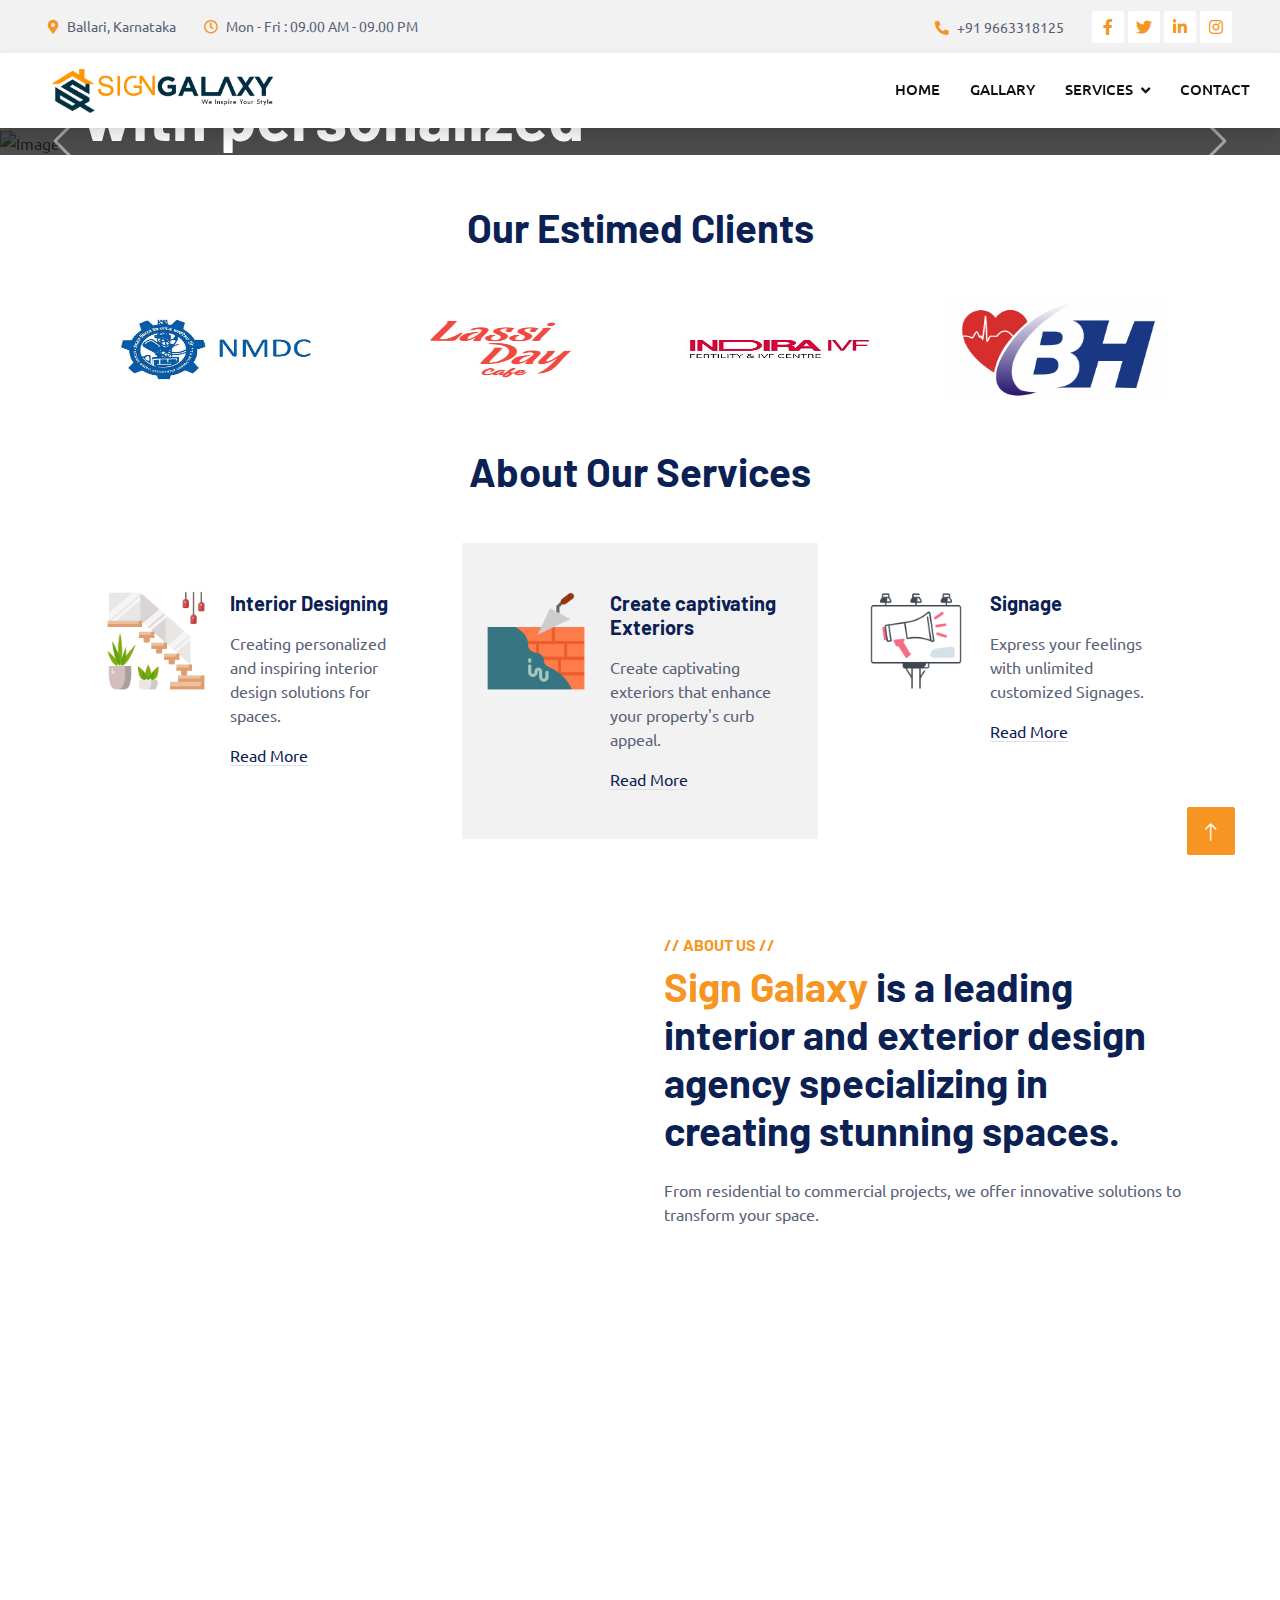
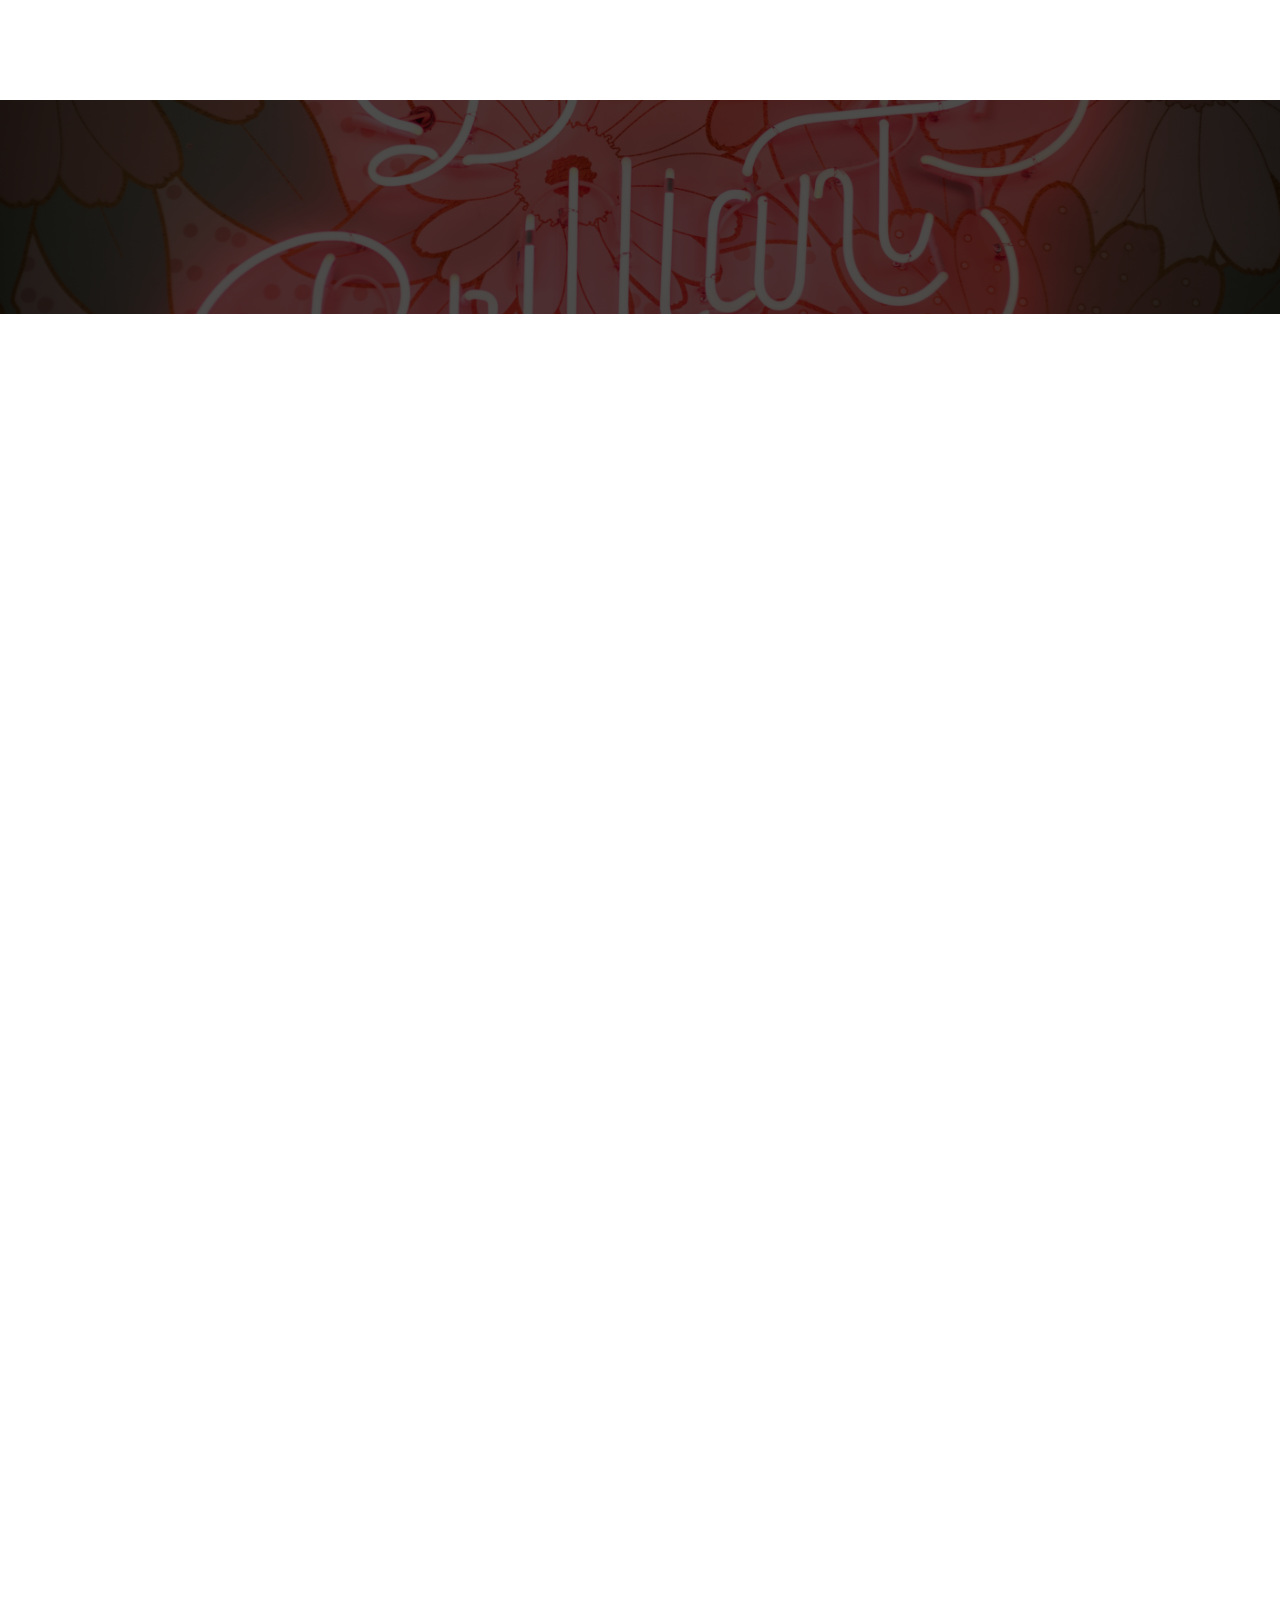
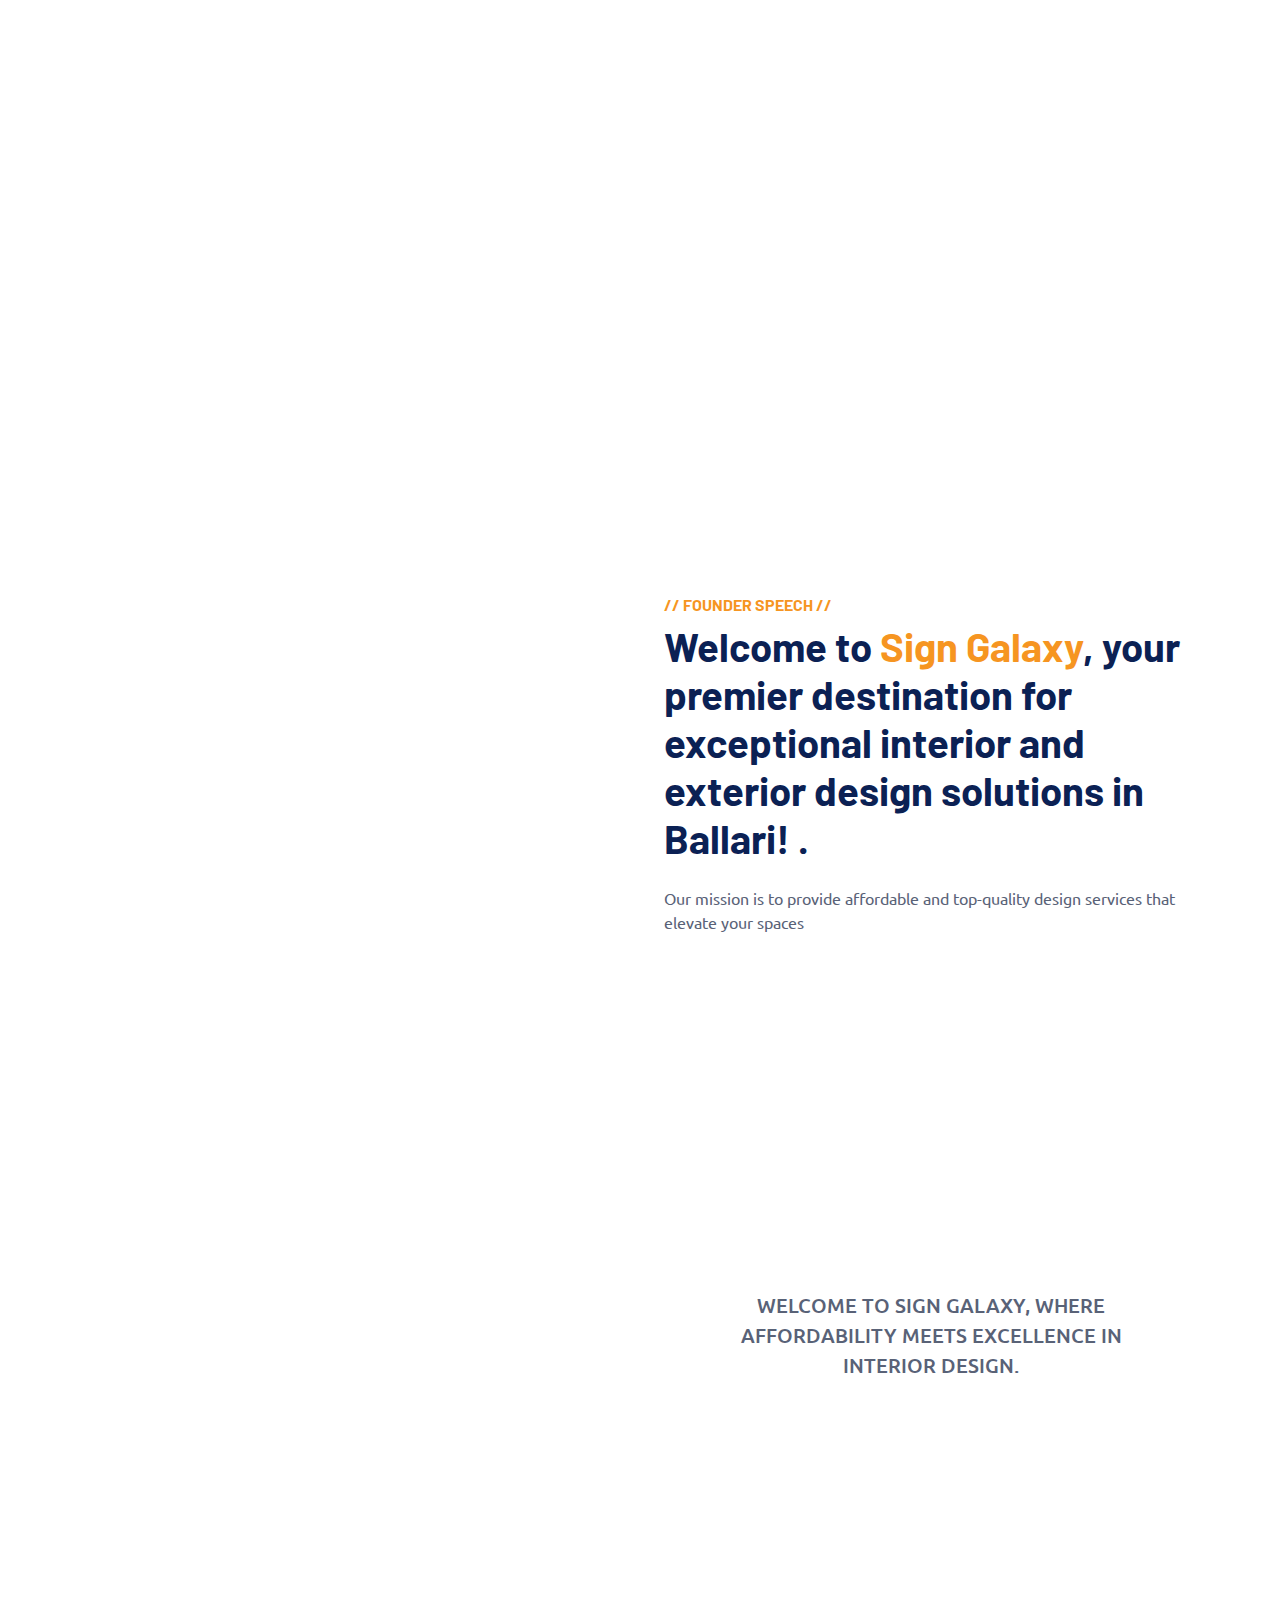
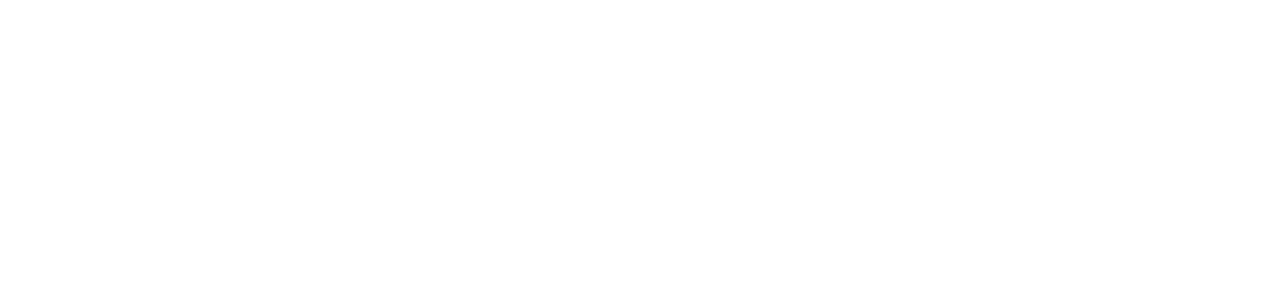
==== index.html @ 2256d930 "gallary" ====
<!DOCTYPE html>
<html lang="en">

<head>
    <meta charset="utf-8">
    <title>Sign Galaxy: Interior and Exterior Designing in Ballari</title>
    <meta content="width=device-width, initial-scale=1.0" name="viewport">
    <meta content="Artwork, rugs, lamps, pillows, baskets, plants,Shingles, metal, tile, slate" name="keywords">
    <meta
        content="Sign Galaxy is the leading interior and exterior designing company in Ballari. We offer a wide range of services, including custom design, installation, and maintenance. Contact us today to get started!"
        name="description">

    <!-- Favicon -->
    <link href="img/logo_favicon.png" rel="icon">

    <!-- Google Web Fonts -->
    <link rel="preconnect" href="https://fonts.googleapis.com">
    <link rel="preconnect" href="https://fonts.gstatic.com" crossorigin>
    <link href="https://fonts.googleapis.com/css2?family=Barlow:wght@600;700&family=Ubuntu:wght@400;500&display=swap"
        rel="stylesheet">

    <!-- Icon Font Stylesheet -->
    <link href="https://cdnjs.cloudflare.com/ajax/libs/font-awesome/5.10.0/css/all.min.css" rel="stylesheet">
    <link href="https://cdn.jsdelivr.net/npm/bootstrap-icons@1.4.1/font/bootstrap-icons.css" rel="stylesheet">

    <!-- Libraries Stylesheet -->
    <link href="lib/animate/animate.min.css" rel="stylesheet">
    <link href="lib/owlcarousel/assets/owl.carousel.min.css" rel="stylesheet">
    <link href="lib/tempusdominus/css/tempusdominus-bootstrap-4.min.css" rel="stylesheet" />
    <link href="lib/swiper/swiper-bundle.min.css" rel="stylesheet" />
    <link rel="stylesheet" href="lib/aos/aos.css">

    <!-- Customized Bootstrap Stylesheet -->
    <link href="css/bootstrap.min.css" rel="stylesheet">
    <script src="https://code.jquery.com/jquery-3.6.0.min.js"></script>
    <script src="https://maxcdn.bootstrapcdn.com/bootstrap/4.0.0/js/bootstrap.min.js"></script>
    <link rel="stylesheet" type="text/css" href="https://cdn.jsdelivr.net/jquery.slick/1.6.0/slick.css" />
    <script src="https://code.jquery.com/jquery-3.6.0.min.js"></script>
    <script src="https://cdn.jsdelivr.net/jquery.slick/1.6.0/slick.min.js"></script>

    <!-- Template Stylesheet -->
    <link href="css/style.css" rel="stylesheet">
</head>

<body>
    <!-- Spinner Start -->
    <div id="spinner"
        class="show bg-white position-fixed translate-middle w-100 vh-100 top-50 start-50 d-flex align-items-center justify-content-center">
        <div class="spinner-border text-primary" style="width: 3rem; height: 3rem;" role="status">
            <span class="sr-only">Loading...</span>
        </div>
    </div>
    <!-- Spinner End -->


    <!-- Topbar Start -->
    <div class="container-fluid bg-light p-0">
        <div class="row gx-0 d-none d-lg-flex">
            <div class="col-lg-7 px-5 text-start">
                <div class="h-100 d-inline-flex align-items-center py-3 me-4">
                    <small class="fa fa-map-marker-alt text-primary me-2"></small>
                    <small>Ballari, Karnataka</small>
                </div>
                <div class="h-100 d-inline-flex align-items-center py-3">
                    <small class="far fa-clock text-primary me-2"></small>
                    <small>Mon - Fri : 09.00 AM - 09.00 PM</small>
                </div>
            </div>
            <div class="col-lg-5 px-5 text-end">
                <div class="h-100 d-inline-flex align-items-center py-3 me-4">
                    <small class="fa fa-phone-alt text-primary me-2"></small>
                    <small>+91 9663318125</small>
                </div>
                <div class="h-100 d-inline-flex align-items-center">
                    <a class="btn btn-sm-square bg-white text-primary me-1" href=""><i
                            class="fab fa-facebook-f"></i></a>
                    <a class="btn btn-sm-square bg-white text-primary me-1" href=""><i class="fab fa-twitter"></i></a>
                    <a class="btn btn-sm-square bg-white text-primary me-1" href=""><i
                            class="fab fa-linkedin-in"></i></a>
                    <a class="btn btn-sm-square bg-white text-primary me-0" href=""><i class="fab fa-instagram"></i></a>
                </div>
            </div>
        </div>
    </div>
    <!-- Topbar End -->


    <!-- Navbar Start -->
    <nav class="navbar navbar-expand-lg bg-white navbar-light shadow sticky-top p-0">
        <a href="index.html" class="navbar-brand d-flex align-items-center px-4 px-lg-5">
            <img src="img/logo_transparent.png" alt="" style="max-width: 50px; max-height: 50px;">
            <img src="img/name.png" alt="" style="max-width: 175px; max-height: 175px;">
        </a>
        <button type="button" class="navbar-toggler me-4" data-bs-toggle="collapse" data-bs-target="#navbarCollapse">
            <span class="navbar-toggler-icon"></span>
        </button>
        <div class="collapse navbar-collapse" id="navbarCollapse">
            <ul class="navbar-nav ms-auto p-4 p-lg-0">
                <li class="nav-item active">
                    <a class="nav-link" href="index.html">Home</a>
                </li>
                <li class="nav-item">
                    <a class="nav-link" href="#">Gallary</a>
                </li>
                <li class="nav-item dropdown">
                    <a class="nav-link dropdown-toggle" href="#" data-bs-toggle="dropdown">Services</a>
                    <ul class="dropdown-menu">
                        <li><a class="dropdown-item" href="Interior-Service.html">Interior</a></li>
                        <li><a class="dropdown-item" href="Exterior-Service.html">Exterior</a></li>
                        <li><a class="dropdown-item" href="Signage-Service.html">Signage</a></li>
                    </ul>
                </li>
                <li class="nav-item">
                    <a class="nav-link" href="contact.html">Contact</a>
                </li>
            </ul>
        </div>
    </nav>

    <!-- Navbar End -->


    <!-- Carousel Start -->
    <div class="container-fluid p-0 mb-5">
        <div id="header-carousel" class="carousel slide" data-bs-ride="carousel">
            <div class="carousel-inner">
                <div class="carousel-item active">
                    <img class="w-100" src="img/bg.jpg" alt="Image">
                    <div class="carousel-caption d-flex align-items-center">
                        <div class="container">
                            <div class="row align-items-center justify-content-center justify-content-lg-start">
                                <div class="col-10 col-lg-7 text-center text-lg-start">
                                    <h6 class="text-white text-uppercase mb-3 animated slideInDown">// Interior
                                        Designing //</h6>
                                    <h1 class="display-3 text-white mb-4 pb-3 animated slideInDown">Transform your space
                                        with personalized designs.</h1>
                                    <a href="Interior-Service.html"
                                        class="btn btn-primary py-3 px-5 animated slideInDown"
                                        style="border-radius: 15px;">Check our Designs<i
                                            class="fa fa-arrow-right ms-3"></i></a>
                                </div>
                            </div>
                        </div>
                    </div>
                </div>
                <div class="carousel-item">
                    <img class="w-100" src="img/Exterior.jpg" alt="Image">
                    <div class="carousel-caption d-flex align-items-center">
                        <div class="container">
                            <div class="row align-items-center justify-content-center justify-content-lg-start">
                                <div class="col-10 col-lg-7 text-center text-lg-start">
                                    <h6 class="text-white text-uppercase mb-3 animated slideInDown">// Exteriors
                                        Designing//</h6>
                                    <h1 class="display-3 text-white mb-4 pb-3 animated slideInDown">Create captivating
                                        exteriors.</h1>
                                    <a href="Exterior-Service.html"
                                        class="btn btn-primary py-3 px-5 animated slideInDown"
                                        style="border-radius: 15px;">Check our Designs<i
                                            class="fa fa-arrow-right ms-3"></i></a>
                                </div>
                                <!-- <div class="col-lg-5 d-none d-lg-flex animated zoomIn">
                                    <img class="img-fluid" src="img/slider-img.png" alt="">
                                </div> -->
                            </div>
                        </div>
                    </div>
                </div>
                <div class="carousel-item">
                    <img class="w-100" src="img/signage.jpg" alt="Image">
                    <div class="carousel-caption d-flex align-items-center">
                        <div class="container">
                            <div class="row align-items-center justify-content-center justify-content-lg-start">
                                <div class="col-10 col-lg-7 text-center text-lg-start">
                                    <h6 class="text-white text-uppercase mb-3 animated slideInDown">// Signage Service//
                                    </h6>
                                    <h1 class="display-3 text-white mb-4 pb-3 animated slideInDown">Creative
                                        Signage.</h1>
                                    <a href="Signage-Service.html"
                                        class="btn btn-primary py-3 px-5 animated slideInDown"
                                        style="border-radius: 15px;">Check our Designs<i
                                            class="fa fa-arrow-right ms-3"></i></a>
                                </div>
                                <!-- <div class="col-lg-5 d-none d-lg-flex animated zoomIn">
                                    <img class="img-fluid" src="img/slider-img.png" alt="">
                                </div> -->
                            </div>
                        </div>
                    </div>
                </div>
                <div class="carousel-item">
                    <img class="w-100" src="img/wallpaper/wallpaper 5.jpg" alt="Image">
                    <div class="carousel-caption d-flex align-items-center">
                        <div class="container">
                            <div class="row align-items-center justify-content-center justify-content-lg-start">
                                <div class="col-10 col-lg-7 text-center text-lg-start">
                                    <h6 class="text-white text-uppercase mb-3 animated slideInDown">// Wallpapers
                                        Service//</h6>
                                    <h1 class="display-3 text-white mb-4 pb-3 animated slideInDown">Imersive
                                        Wallpapers.</h1>
                                    <a href="Interior-Service.html"
                                        class="btn btn-primary py-3 px-5 animated slideInDown"
                                        style="border-radius: 15px;">Check our Designs<i
                                            class="fa fa-arrow-right ms-3"></i></a>
                                </div>
                                <!-- <div class="col-lg-5 d-none d-lg-flex animated zoomIn">
                                    <img class="img-fluid" src="img/slider-img.png" alt="">
                                </div> -->
                            </div>
                        </div>
                    </div>
                </div>
            </div>
            <button class="carousel-control-prev" type="button" data-bs-target="#header-carousel" data-bs-slide="prev">
                <span class="carousel-control-prev-icon" aria-hidden="true"></span>
                <span class="visually-hidden">Previous</span>
            </button>
            <button class="carousel-control-next" type="button" data-bs-target="#header-carousel" data-bs-slide="next">
                <span class="carousel-control-next-icon" aria-hidden="true"></span>
                <span class="visually-hidden">Next</span>
            </button>
        </div>
    </div>
    <!-- Carousel End -->

    <!-- ======= Clients Section ======= -->
    <div class="container">
        <div class="text-center wow fadeInUp" data-wow-delay="0.1s">
            <!-- <h6 class="text-primary text-uppercase">// Our Services //</h6> -->
            <h1 class="mb-5">Our Estimed Clients</h1>
        </div>
        <section class="customer-logos slide wow fadeInUp">

            <!-- Replace the images with the logos of your clients. -->
            <div class="Clients-slide"><img src="img/Logos/logo 2.jpg"></div>
            <div class="Clients-slide"><img src="img/Logos/logo 8.jpg"></div>
            <div class="Clients-slide"><img src="img/Logos/logo 1.jpg"></div>
            <div class="Clients-slide"><img src="img/Logos/logo 4.jpg"></div>
            <div class="Clients-slide"><img src="img/Logos/logo 5.jpg"></div>
        </section>
    </div>
    <!-- End Clients Section -->

    <!-- Service Start -->
    <div class="container-xxl py-5">
        <div class="text-center wow fadeInUp" data-wow-delay="0.1s">
            <!-- <h6 class="text-primary text-uppercase">// Our Services //</h6> -->
            <h1 class="mb-5">About Our Services</h1>
        </div>
        <div class="container">
            <div class="row g-4">
                <div class="col-lg-4 col-md-6 wow fadeInUp" data-wow-delay="0.1s">
                    <div class="d-flex py-5 px-4">
                        <i class=" text-primary flex-shrink-0"> <img src="img/services/staircase.png"
                                style="max-width:100px;max-height: 250px;"></i>
                        <div class="ps-4">
                            <h5 class="mb-3">Interior Designing</h5>
                            <p>Creating personalized and inspiring interior design solutions for spaces.</p>
                            <a class="text-secondary border-bottom" href="Interior-Service.html">Read More</a>
                        </div>
                    </div>
                </div>
                <div class="col-lg-4 col-md-6 wow fadeInUp" data-wow-delay="0.3s">
                    <div class="d-flex bg-light py-5 px-4">
                        <!-- <i class="fa fa-users-cog fa-3x text-primary flex-shrink-0"></i> -->
                        <i class=" text-primary flex-shrink-0"> <img src="img/services/brick-wall.png"
                                style="max-width:100px;max-height: 250px;"></i>
                        <div class="ps-4">
                            <h5 class="mb-3">Create captivating Exteriors </h5>
                            <p>Create captivating exteriors that enhance your property's curb appeal.</p>
                            <a class="text-secondary border-bottom" href="Exterior-Service.html">Read More</a>
                        </div>
                    </div>
                </div>
                <div class="col-lg-4 col-md-6 wow fadeInUp" data-wow-delay="0.5s">
                    <div class="d-flex py-5 px-4">
                        <!-- <i class="fa fa-tools fa-3x text-primary flex-shrink-0"></i> -->
                        <i class=" text-primary flex-shrink-0"> <img src="img/services/billboard.png"
                                style="max-width:100px;max-height: 250px;"></i>
                        <div class="ps-4">
                            <h5 class="mb-3">Signage</h5>
                            <p>Express your feelings with unlimited customized Signages.</p>
                            <a class="text-secondary border-bottom" href="Signage-Service.html">Read More</a>
                        </div>
                    </div>
                </div>
            </div>
        </div>
    </div>


    <!-- Service End -->


    <!-- About Start -->
    <div class="container-xxl py-5">
        <div class="container">
            <div class="row g-5">
                <div class="col-lg-6 pt-4" style="min-height: 400px;">
                    <div class="position-relative h-100 wow fadeIn" data-wow-delay="0.1s">
                        <img class="position-absolute img-fluid w-100 h-100" src="img/interior/interior (11).jpg"
                            style="object-fit: cover;" alt="">
                        <div class="position-absolute top-0 end-0 mt-n4 me-n4 py-4 px-5"
                            style="background: rgba(0, 0, 0, .08);">
                            <h1 class="display-4 text-white mb-0">4 <span class="fs-4">Years</span></h1>
                            <h4 class="text-white">Experience</h4>
                        </div>
                    </div>
                </div>
                <div class="col-lg-6">
                    <h6 class="text-primary text-uppercase">// About Us //</h6>
                    <h1 class="mb-4"><span class="text-primary">Sign Galaxy</span> is a leading interior and exterior
                        design agency specializing in creating stunning spaces.</h1>
                    <p class="mb-4">From residential to commercial projects, we offer innovative solutions to transform
                        your space.</p>
                    <div class="row g-4 mb-3 pb-3">
                        <div class="col-12 wow fadeIn" data-wow-delay="0.1s">
                            <div class="d-flex">
                                <div class="bg-light d-flex flex-shrink-0 align-items-center justify-content-center mt-1"
                                    style="width: 45px; height: 45px;">
                                    <span class="fw-bold text-secondary">01</span>
                                </div>
                                <div class="ps-3">
                                    <h6>Professional & Expert</h6>
                                    <span>With our team of skilled professionals, we offer comprehensive solutions that
                                        breathe new life into your space.</span>
                                </div>
                            </div>
                        </div>
                        <div class="col-12 wow fadeIn" data-wow-delay="0.3s">
                            <div class="d-flex">
                                <div class="bg-light d-flex flex-shrink-0 align-items-center justify-content-center mt-1"
                                    style="width: 45px; height: 45px;">
                                    <span class="fw-bold text-secondary">02</span>
                                </div>
                                <div class="ps-3">
                                    <h6>Interior Design Experts</h6>
                                    <span>Whether you're looking for a modern, contemporary, or traditional aesthetic,
                                        Sign Galaxy has the expertise to bring your vision to life.</span>
                                </div>
                            </div>
                        </div>
                        <div class="col-12 wow fadeIn" data-wow-delay="0.5s">
                            <div class="d-flex">
                                <div class="bg-light d-flex flex-shrink-0 align-items-center justify-content-center mt-1"
                                    style="width: 45px; height: 45px;">
                                    <span class="fw-bold text-secondary">03</span>
                                </div>
                                <div class="ps-3">
                                    <h6>Customer Satisfaction</h6>
                                    <span>Our professionals stay up to date with the latest design trends and techniques
                                        to deliver exceptional results. We prioritize open communication, ensuring that
                                        you are involved in every step of the design process.</span>
                                </div>
                            </div>
                        </div>
                    </div>

                </div>
            </div>
        </div>
    </div>
    <!-- About End -->


    <!-- Fact Start -->
    <div class="container-fluid fact bg-dark my-5 py-5">
        <div class="container">
            <div class="row g-4">
                <div class="col-md-6 col-lg-3 text-center wow fadeIn" data-wow-delay="0.1s">
                    <i class="fa fa-users fa-2x text-white mb-3"></i>
                    <h2 class="text-white mb-2" data-toggle="counter-up">4</h2>
                    <p class="text-white mb-0">Years Experience</p>
                </div>
                <div class="col-md-6 col-lg-3 text-center wow fadeIn" data-wow-delay="0.3s">
                    <i class="fa fa-users-cog fa-2x text-white mb-3"></i>
                    <h2 class="text-white mb-2" data-toggle="counter-up">15</h2>
                    <p class="text-white mb-0">Expert Technicians</p>
                </div>
                <div class="col-md-6 col-lg-3 text-center wow fadeIn" data-wow-delay="0.5s">
                    <i class="fa fa-users fa-2x text-white mb-3"></i>
                    <h2 class="text-white mb-2" data-toggle="counter-up">350</h2>
                    <p class="text-white mb-0">Satisfied Clients</p>
                </div>
                <div class="col-md-6 col-lg-3 text-center wow fadeIn" data-wow-delay="0.7s">
                    <i class="fa fa-check fa-2x text-white mb-3"></i>
                    <h2 class="text-white mb-2" data-toggle="counter-up">279</h2>
                    <p class="text-white mb-0">Compleate Projects</p>
                </div>
            </div>
        </div>
    </div>
    <!-- Fact End -->


    <!-- Service Start -->
    <div class="container-xxl py-5">
        <div class="container">
          <div class="text-center wow fadeInUp" data-wow-delay="0.1s">
            <h6 class="text-primary text-uppercase">// Our Designs //</h6>
            <h1 class="mb-5">Neon Signage</h1>
          </div>
          <div class="row g-4">
            <div class="col-lg-3 col-md-6 wow fadeInUp" data-wow-delay="0.1s">
              <div class="team-item">
                <div class="position-relative overflow-hidden">
                  <div class="aspect-ratio-container">
                    <img class="img-fluid rounded-20" src="img/Signage/neon2.jpg" alt="">
                  </div>
                </div>
              </div>
            </div>
            <div class="col-lg-3 col-md-6 wow fadeInUp" data-wow-delay="0.3s">
              <div class="team-item">
                <div class="position-relative overflow-hidden">
                  <div class="aspect-ratio-container">
                    <img class="img-fluid rounded-20" src="img/Signage/neon3.jpg" alt="">
                  </div>
                </div>
              </div>
            </div>
            <div class="col-lg-3 col-md-6 wow fadeInUp" data-wow-delay="0.5s">
              <div class="team-item">
                <div class="position-relative overflow-hidden">
                  <div class="aspect-ratio-container">
                    <img class="img-fluid rounded-20" src="img/Signage/neon4.jpg" alt="">
                  </div>
                </div>
              </div>
            </div>
            <div class="col-lg-3 col-md-6 wow fadeInUp" data-wow-delay="0.7s">
              <div class="team-item">
                <div class="position-relative overflow-hidden">
                  <div class="aspect-ratio-container">
                    <img class="img-fluid rounded-20" src="img/Signage/neon5.webp" alt="">
                  </div>
                </div>
              </div>
            </div>
          </div>
        </div>
      </div>
    <div class="container-xxl py-5">
        <div class="container">
          <div class="text-center wow fadeInUp" data-wow-delay="0.1s">
            <h6 class="text-primary text-uppercase">// Our Designs //</h6>
            <h1 class="mb-5">Modular Kitchen</h1>
          </div>
          <div class="row g-4">
            <div class="col-lg-3 col-md-6 wow fadeInUp" data-wow-delay="0.1s">
              <div class="team-item">
                <div class="position-relative overflow-hidden">
                  <div class="aspect-ratio-container">
                    <img class="img-fluid rounded-20" src="img/interior/interior (20).jpg" alt="">
                  </div>
                </div>
              </div>
            </div>
            <div class="col-lg-3 col-md-6 wow fadeInUp" data-wow-delay="0.3s">
              <div class="team-item">
                <div class="position-relative overflow-hidden">
                  <div class="aspect-ratio-container">
                    <img class="img-fluid rounded-20" src="img/interior/interior (14).jpg" alt="">
                  </div>
                </div>
              </div>
            </div>
            <div class="col-lg-3 col-md-6 wow fadeInUp" data-wow-delay="0.5s">
              <div class="team-item">
                <div class="position-relative overflow-hidden">
                  <div class="aspect-ratio-container">
                    <img class="img-fluid rounded-20" src="img/interior/interior (15).jpg" alt="">
                  </div>
                </div>
              </div>
            </div>
            <div class="col-lg-3 col-md-6 wow fadeInUp" data-wow-delay="0.7s">
              <div class="team-item">
                <div class="position-relative overflow-hidden">
                  <div class="aspect-ratio-container">
                    <img class="img-fluid rounded-20" src="img/interior/interior (17).jpg" alt="">
                  </div>
                </div>
              </div>
            </div>
          </div>
        </div>
      </div>
    <div class="container-xxl py-5">
        <div class="container">
          <div class="text-center wow fadeInUp" data-wow-delay="0.1s">
            <h6 class="text-primary text-uppercase">// Our Designs //</h6>
            <h1 class="mb-5">wallpaper</h1>
          </div>
          <div class="row g-4">
            <div class="col-lg-3 col-md-6 wow fadeInUp" data-wow-delay="0.1s">
              <div class="team-item">
                <div class="position-relative overflow-hidden">
                  <div class="aspect-ratio-container">
                    <img class="img-fluid rounded-20" src="img/wallpaper/wallpaper (1).jpg" alt="">
                  </div>
                </div>
              </div>
            </div>
            <div class="col-lg-3 col-md-6 wow fadeInUp" data-wow-delay="0.3s">
              <div class="team-item">
                <div class="position-relative overflow-hidden">
                  <div class="aspect-ratio-container">
                    <img class="img-fluid rounded-20" src="img/wallpaper/wallpaper (2).jpg" alt="">
                  </div>
                </div>
              </div>
            </div>
            <div class="col-lg-3 col-md-6 wow fadeInUp" data-wow-delay="0.5s">
              <div class="team-item">
                <div class="position-relative overflow-hidden">
                  <div class="aspect-ratio-container">
                    <img class="img-fluid rounded-20" src="img/wallpaper/wallpaper (3).jpg" alt="">
                  </div>
                </div>
              </div>
            </div>
            <div class="col-lg-3 col-md-6 wow fadeInUp" data-wow-delay="0.7s">
              <div class="team-item">
                <div class="position-relative overflow-hidden">
                  <div class="aspect-ratio-container">
                    <img class="img-fluid rounded-20" src="img/wallpaper/wallpaper (4).jpg" alt="">
                  </div>
                </div>
              </div>
            </div>
          </div>
        </div>
      </div>
    <!-- Service End -->

      

    <!-- Booking Start -->
    <div class="container-fluid bg-secondary booking my-5 wow fadeInUp" data-wow-delay="0.1s">
        <div class="container">
            <div class="row gx-5">
                <div class="col-lg-6 py-5">
                    <div class="py-5">
                        <h1 class="text-white mb-4">Call-to-Action: Ready to elevate your space? </h1>
                        <p class="text-white mb-0">Contact Sign Galaxy today for a consultation with our interior and
                            exterior design experts. Let us bring your design dreams to life!</p>
                    </div>
                </div>
                <div class="col-lg-6">
                    <div class=" h-100 d-flex flex-column justify-content-center text-center p-5 wow zoomIn"
                        data-wow-delay="0.6s">
                        <h1 class="text-white mb-4">Book For A Service</h1>
                        <form>
                            <div class="row g-3">
                                <div class="col-12 col-sm-6">
                                    <input id="NameofCustomer" type="text" class="form-control border-0"
                                        placeholder="Your Name" style="height: 55px;">
                                </div>
                                <div class="col-12 col-sm-6">
                                    <input id="EmailIdOfCustomer" type="email" class="form-control border-0"
                                        placeholder="Your Email" style="height: 55px;">
                                </div>
                                <div class="col-12 col-sm-6">
                                    <select id="OptionSelected" class="form-select border-0" style="height: 55px;">
                                        <option selected>Select A Service</option>
                                        <option value="1">Interior</option>
                                        <option value="2">Exterior</option>
                                        <option value="3">Singage</option>
                                    </select>
                                </div>
                                <div class="col-12 col-sm-6">
                                    <div class="date" id="date1" data-target-input="nearest">
                                        <input id="Date_of_Service" type="text"
                                            class="form-control border-0 datetimepicker-input"
                                            placeholder="Service Date" data-target="#date1" data-toggle="datetimepicker"
                                            style="height: 55px;">
                                    </div>
                                </div>
                                <div class="col-12">
                                    <textarea id="Specifications" class="form-control border-0"
                                        placeholder="Special Request"></textarea>
                                </div>
                                <div class="col-12">
                                    <button onclick="redirectToWhatsApp()" class="btn btn-secondary w-100 py-3">Book
                                        Now</button>
                                </div>
                            </div>
                        </form>
                    </div>
                </div>
            </div>
        </div>
    </div>
    <!-- Booking End -->

    <!-- About Start -->
    <div class="container-xxl py-5">
        <div class="container">
            <div class="row g-5">
                <div class="col-lg-6 pt-4" style="min-height: 400px;">
                    <div class="position-relative h-100 wow fadeIn" data-wow-delay="0.1s">
                        <img class="position-absolute img-fluid w-100 h-100" src="img/Logos/logo 5 .jpg"
                            style="object-fit: cover;" alt="">
                        <div class="position-absolute top-0 end-0 mt-n4 me-n4 py-4 px-5"
                            style="background: rgba(0, 0, 0, .08);">
                            <h1 class="display-4 text-white mb-0"> <span class="fs-4">Our</span> Founder</h1>

                        </div>
                    </div>
                </div>
                <div class="col-lg-6">
                    <h6 class="text-primary text-uppercase">// Founder Speech //</h6>
                    <h1 class="mb-4">Welcome to <span class="text-primary">Sign Galaxy</span>, your premier destination
                        for exceptional interior and exterior design solutions in Ballari! .</h1>
                    <p class="mb-4">Our mission is to provide affordable and top-quality design services that elevate
                        your spaces</p>
                    <div class="row g-4 mb-3 pb-3">
                        <div class="col-12 wow fadeIn" data-wow-delay="0.1s">
                            <div class="d-flex">
                                <div class="bg-light d-flex flex-shrink-0 align-items-center justify-content-center mt-1"
                                    style="width: 45px; height: 45px;">
                                    <span class="fw-bold text-secondary">01</span>
                                </div>
                                <div class="ps-3">
                                    <h6>Our talented team of designers is dedicated to infusing creativity and
                                        innovation into every project. Whether it's a luxurious residence or a vibrant
                                        office, we create functional and visually stunning spaces that reflect your
                                        unique style.</h6>

                                </div>
                            </div>
                        </div>
                        <div class="col-12 wow fadeIn" data-wow-delay="0.3s">
                            <div class="d-flex">
                                <div class="bg-light d-flex flex-shrink-0 align-items-center justify-content-center mt-1"
                                    style="width: 45px; height: 45px;">
                                    <span class="fw-bold text-secondary">02</span>
                                </div>
                                <div class="ps-3">
                                    <h6>Affordability is a core value for us. Through strategic partnerships, we offer
                                        competitive prices on high-quality materials and furnishings, ensuring that you
                                        receive the best value for your investment.</h6>

                                </div>
                            </div>
                        </div>
                        <div class="col-12 wow fadeIn" data-wow-delay="0.5s">
                            <div class="d-flex">
                                <div class="bg-light d-flex flex-shrink-0 align-items-center justify-content-center mt-1"
                                    style="width: 45px; height: 45px;">
                                    <span class="fw-bold text-secondary">03</span>
                                </div>
                                <div class="ps-3">
                                    <h6>Browse our portfolio for inspiration and visit our blog for expert advice. Join
                                        us on this design journey and let's transform your spaces into something truly
                                        remarkable!</h6>

                                </div>
                            </div>
                        </div>
                    </div>
                    <a href="" class="btn btn-lg py-3 px-5">Welcome to Sign Galaxy, where affordability meets excellence
                        in interior design.</a>
                </div>
            </div>
        </div>
    </div>
    <!-- About End -->

    <!-- Testimonial Start -->
    <!-- <div class="container-xxl py-5 wow fadeInUp" data-wow-delay="0.1s">
        <div class="container">
            <div class="text-center">
                <h6 class="text-primary text-uppercase">// Testimonial //</h6>
                <h1 class="mb-5">Our Clients Say!</h1>
            </div>
            <div class="owl-carousel testimonial-carousel position-relative">
                <div class="testimonial-item text-center">
                    <img class="bg-light rounded-circle p-2 mx-auto mb-3" src="img/testimonial-1.jpg"
                        style="width: 80px; height: 80px;">
                    <h5 class="mb-0">Client Name</h5>
                    <p>Profession</p>
                    <div class="testimonial-text bg-light text-center p-4">
                        <p class="mb-0">Tempor erat elitr rebum at clita. Diam dolor diam ipsum sit diam amet diam et
                            eos. Clita erat ipsum et lorem et sit.</p>
                    </div>
                </div>
                <div class="testimonial-item text-center">
                    <img class="bg-light rounded-circle p-2 mx-auto mb-3" src="img/testimonial-2.jpg"
                        style="width: 80px; height: 80px;">
                    <h5 class="mb-0">Client Name</h5>
                    <p>Profession</p>
                    <div class="testimonial-text bg-light text-center p-4">
                        <p class="mb-0">Tempor erat elitr rebum at clita. Diam dolor diam ipsum sit diam amet diam et
                            eos. Clita erat ipsum et lorem et sit.</p>
                    </div>
                </div>
                <div class="testimonial-item text-center">
                    <img class="bg-light rounded-circle p-2 mx-auto mb-3" src="img/testimonial-3.jpg"
                        style="width: 80px; height: 80px;">
                    <h5 class="mb-0">Client Name</h5>
                    <p>Profession</p>
                    <div class="testimonial-text bg-light text-center p-4">
                        <p class="mb-0">Tempor erat elitr rebum at clita. Diam dolor diam ipsum sit diam amet diam et
                            eos. Clita erat ipsum et lorem et sit.</p>
                    </div>
                </div>
                <div class="testimonial-item text-center">
                    <img class="bg-light rounded-circle p-2 mx-auto mb-3" src="img/testimonial-4.jpg"
                        style="width: 80px; height: 80px;">
                    <h5 class="mb-0">Client Name</h5>
                    <p>Profession</p>
                    <div class="testimonial-text bg-light text-center p-4">
                        <p class="mb-0">Tempor erat elitr rebum at clita. Diam dolor diam ipsum sit diam amet diam et
                            eos. Clita erat ipsum et lorem et sit.</p>
                    </div>
                </div>
            </div>
        </div>
    </div> -->
    <!-- Testimonial End -->


    <!-- Footer Start -->
    <div class="container-fluid bg-dark text-light footer pt-5 mt-5 wow fadeIn" data-wow-delay="0.1s">
        <div class="container py-5">
            <div class="row g-5">
                <div class="col-lg-3 col-md-6">
                    <h4 class="text-light mb-4">Address</h4>
                    <p class="mb-2"><i class="fa fa-map-marker-alt me-3"></i>Ballari, Karnataka</p>
                    <p class="mb-2"><i class="fa fa-phone-alt me-3"></i>+91 9663318125</p>
                    <p class="mb-2"><i class="fa fa-envelope me-3"></i>info@signGalaxy.in</p>
                    <div class="d-flex pt-2">
                        <a class="btn btn-outline-light btn-social" href=""><i class="fab fa-twitter"></i></a>
                        <a class="btn btn-outline-light btn-social" href=""><i class="fab fa-facebook-f"></i></a>
                        <a class="btn btn-outline-light btn-social" href=""><i class="fab fa-youtube"></i></a>
                        <a class="btn btn-outline-light btn-social" href=""><i class="fab fa-linkedin-in"></i></a>
                    </div>
                </div>
                <div class="col-lg-3 col-md-6">
                    <h4 class="text-light mb-4">Opening Hours</h4>
                    <h6 class="text-light">Monday - Friday:</h6>
                    <p class="mb-4">09.00 AM - 09.00 PM</p>
                    <h6 class="text-light">Saturday - Sunday:</h6>
                    <p class="mb-0">09.00 AM - 12.00 PM</p>
                </div>
                <div class="col-lg-3 col-md-6">
                    <h4 class="text-light mb-4">Services</h4>
                    <a class="btn btn-link" href="Interior-Service.html">Interior Designing</a>
                    <a class="btn btn-link" href="Exterior-Service.html">Exterior Designing</a>
                    <a class="btn btn-link" href="Signage-Service.html">Signage</a>
                </div>
            </div>
        </div>
        <div class="container">
            <div class="copyright">
                <div class="row">
                    <div class="col-md-6 text-center text-md-start mb-3 mb-md-0">
                        &copy; <a class="border-bottom" href="#">Sign Galaxy</a>, All Right Reserved.

                        <!--/*** This template is free as long as you keep the footer author’s credit link/attribution link/backlink. If you'd like to use the template without the footer author’s credit link/attribution link/backlink, you can purchase the Credit Removal License from "https://htmlcodex.com/credit-removal". Thank you for your support. ***/-->
                        <a class="border-bottom" href="https://htmlcodex.com"></a>
                    </div>

                </div>
            </div>
        </div>
    </div>
    <!-- Footer End -->


    <!-- Back to Top -->
    <a href="#" class="btn btn-lg btn-primary btn-lg-square back-to-top"><i class="bi bi-arrow-up"></i></a>


    <!-- JavaScript Libraries -->
    <script src="https://code.jquery.com/jquery-3.4.1.min.js"></script>
    <script src="https://cdn.jsdelivr.net/npm/bootstrap@5.0.0/dist/js/bootstrap.bundle.min.js"></script>
    <script src="lib/wow/wow.min.js"></script>
    <script src="lib/easing/easing.min.js"></script>
    <script src="lib/waypoints/waypoints.min.js"></script>
    <script src="lib/counterup/counterup.min.js"></script>
    <script src="lib/owlcarousel/owl.carousel.min.js"></script>
    <script src="lib/tempusdominus/js/moment.min.js"></script>
    <script src="lib/tempusdominus/js/moment-timezone.min.js"></script>
    <script src="lib/tempusdominus/js/tempusdominus-bootstrap-4.min.js"></script>
    <script src="lib/swiper/swiper-bundle.min.js"></script>
    <script src="lib/aos/aos.js"></script>
    <script>
        $(document).ready(function () {
            $('.customer-logos').slick({
                slidesToShow: 6,
                slidesToScroll: 2,
                autoplay: true,
                autoplaySpeed: 500,
                arrows: true,
                dots: true,
            });
        });

    </script>

    <script>
        $(document).ready(function () {
            // Initialize the service-carousels
            $('.service-carousel').carousel();

            // Auto-play the service-carousels
            $('.service-carousel').carousel({
                interval: 5000 // Change the interval as needed (in milliseconds)
            });

            // Adjust the number of visible service-carousels based on screen size
            function adjustservicecarousels() {
                if ($(window).width() < 768) {
                    $('.service-carousel').removeClass('col-md-6');
                } else {
                    $('.service-carousel').addClass('col-md-6');
                }
            }

            // Call the adjustservice-carousels function on page load and window resize
            adjustservicecarousels();
            $(window).on('resize', adjustservicecarousels);
        });
    </script>
    <!-- Template Javascript -->
    <script src="js/main.js"></script>
</body>

</html>
---- css/style.css ----
/********** Template CSS **********/
:root {
    --primary: #f69521;
    --secondary: #0B2154;
    --light: #F2F2F2;
    --dark: #111111;
}

.fw-medium {
    font-weight: 600 !important;
}

.back-to-top {
    position: fixed;
    display: none;
    right: 45px;
    bottom: 45px;
    z-index: 99;
}


/*** Spinner ***/
#spinner {
    opacity: 0;
    visibility: hidden;
    transition: opacity .5s ease-out, visibility 0s linear .5s;
    z-index: 99999;
}

#spinner.show {
    transition: opacity .5s ease-out, visibility 0s linear 0s;
    visibility: visible;
    opacity: 1;
}


/*** Button ***/
.btn {
    font-weight: 500;
    text-transform: uppercase;
    transition: .5s;
}

.btn.btn-primary,
.btn.btn-secondary {
    color: #FFFFFF;
}

.btn-square {
    width: 38px;
    height: 38px;
}

.btn-sm-square {
    width: 32px;
    height: 32px;
}

.btn-lg-square {
    width: 48px;
    height: 48px;
}

.btn-square,
.btn-sm-square,
.btn-lg-square {
    padding: 0;
    display: flex;
    align-items: center;
    justify-content: center;
    font-weight: normal;
    border-radius: 2px;
}


/*** Navbar ***/
.navbar .dropdown-toggle::after {
    border: none;
    content: "\f107";
    font-family: "Font Awesome 5 Free";
    font-weight: 900;
    vertical-align: middle;
    margin-left: 8px;
}

.navbar-light .navbar-nav .nav-link {
    margin-right: 30px;
    padding: 25px 0;
    color: #FFFFFF;
    font-size: 15px;
    text-transform: uppercase;
    outline: none;
}

.navbar-light .navbar-nav .nav-link:hover,
.navbar-light .navbar-nav .nav-link.active {
    color: var(--primary);
}

@media (max-width: 991.98px) {
    .navbar-light .navbar-nav .nav-link  {
        margin-right: 0;
        padding: 10px 0;
    }

    .navbar-light .navbar-nav {
        border-top: 1px solid #EEEEEE;
    }
}

.navbar-light .navbar-brand,
.navbar-light a.btn {
    height: 75px;
}

.navbar-light .navbar-nav .nav-link {
    color: var(--dark);
    font-weight: 500;
}

.navbar-light.sticky-top {
    top: -100px;
    transition: .5s;
}

@media (min-width: 992px) {
    .navbar .nav-item .dropdown-menu {
        display: block;
        border: none;
        margin-top: 0;
        top: 150%;
        opacity: 0;
        visibility: hidden;
        transition: .5s;
    }

    .navbar .nav-item:hover .dropdown-menu {
        top: 100%;
        visibility: visible;
        transition: .5s;
        opacity: 1;
    }
}


/*** Header ***/
.carousel-caption {
    top: 0;
    left: 0;
    right: 0;
    bottom: 0;
    background: rgba(0, 0, 0, .7);
    z-index: 1;
}

.carousel-control-prev,
.carousel-control-next {
    width: 10%;
}

.carousel-control-prev-icon,
.carousel-control-next-icon {
    width: 3rem;
    height: 3rem;
}

@media (max-width: 768px) {
    #header-carousel .carousel-item {
        position: relative;
        min-height: 450px;
    }
    
    #header-carousel .carousel-item img {
        position: absolute;
        width: 100%;
        height: 100%;
        object-fit: cover;
    }
}

.page-header {
    background-position: center center;
    background-repeat: no-repeat;
    background-size: cover;
}

.page-header-inner {
    background: rgba(0, 0, 0, .7);
}

.breadcrumb-item + .breadcrumb-item::before {
    color: var(--light);
}


/*** Facts ***/
.fact {
    background: linear-gradient(rgba(0, 0, 0, .7), rgba(0, 0, 0, .7)), url(../img/signage.jpg);
    background-position: center center;
    background-repeat: no-repeat;
    background-size: cover;
}


/*** Service ***/
.service .nav .nav-link {
    background: var(--light);
    transition: .5s;
}

.service .nav .nav-link.active {
    background: var(--primary);
}

.service .nav .nav-link.active h4 {
    color: #FFFFFF !important;
}


/*** Booking ***/
.booking {
    background: linear-gradient(rgba(0, 0, 0, .7), rgba(0, 0, 0, .7)), url(../img/Exterior.jpg) center center no-repeat;
    background-size: cover;
}

.bootstrap-datetimepicker-widget.bottom {
    top: auto !important;
}

.bootstrap-datetimepicker-widget .table * {
    border-bottom-width: 0px;
}

.bootstrap-datetimepicker-widget .table th {
    font-weight: 500;
}

.bootstrap-datetimepicker-widget.dropdown-menu {
    padding: 10px;
    border-radius: 2px;
}

.bootstrap-datetimepicker-widget table td.active,
.bootstrap-datetimepicker-widget table td.active:hover {
    background: var(--primary);
}

.bootstrap-datetimepicker-widget table td.today::before {
    border-bottom-color: var(--primary);
}


/*** Team ***/
.team-item .team-overlay {
    display: flex;
    align-items: center;
    justify-content: center;
    background: var(--primary);
    transform: scale(0);
    transition: .5s;
}

.team-item:hover .team-overlay {
    transform: scale(1);
}

.team-item .team-overlay .btn {
    color: var(--primary);
    background: #FFFFFF;
}

.team-item .team-overlay .btn:hover {
    color: #FFFFFF;
    background: var(--secondary)
}


/*** Testimonial ***/
.testimonial-carousel .owl-item .testimonial-text,
.testimonial-carousel .owl-item.center .testimonial-text * {
    transition: .5s;
}

.testimonial-carousel .owl-item.center .testimonial-text {
    background: var(--primary) !important;
}

.testimonial-carousel .owl-item.center .testimonial-text * {
    color: #FFFFFF !important;
}

.testimonial-carousel .owl-dots {
    margin-top: 24px;
    display: flex;
    align-items: flex-end;
    justify-content: center;
}

.testimonial-carousel .owl-dot {
    position: relative;
    display: inline-block;
    margin: 0 5px;
    width: 15px;
    height: 15px;
    border: 1px solid #CCCCCC;
    transition: .5s;
}

.testimonial-carousel .owl-dot.active {
    background: var(--primary);
    border-color: var(--primary);
}


/*** Footer ***/
.footer {
    background: linear-gradient(rgba(0, 0, 0, .9), rgba(0, 0, 0, .9)), url(../img/signage.jpg) center center no-repeat;
    background-size: cover;
}

.footer .btn.btn-social {
    margin-right: 5px;
    width: 35px;
    height: 35px;
    display: flex;
    align-items: center;
    justify-content: center;
    color: var(--light);
    border: 1px solid #FFFFFF;
    border-radius: 35px;
    transition: .3s;
}

.footer .btn.btn-social:hover {
    color: var(--primary);
}

.footer .btn.btn-link {
    display: block;
    margin-bottom: 5px;
    padding: 0;
    text-align: left;
    color: #FFFFFF;
    font-size: 15px;
    font-weight: normal;
    text-transform: capitalize;
    transition: .3s;
}

.footer .btn.btn-link::before {
    position: relative;
    content: "\f105";
    font-family: "Font Awesome 5 Free";
    font-weight: 900;
    margin-right: 10px;
}

.footer .btn.btn-link:hover {
    letter-spacing: 1px;
    box-shadow: none;
}

.footer .copyright {
    padding: 25px 0;
    font-size: 15px;
    border-top: 1px solid rgba(256, 256, 256, .1);
}

.footer .copyright a {
    color: var(--light);
}

.footer .footer-menu a {
    margin-right: 15px;
    padding-right: 15px;
    border-right: 1px solid rgba(255, 255, 255, .3);
}

.footer .footer-menu a:last-child {
    margin-right: 0;
    padding-right: 0;
    border-right: none;
}

.trending_section {
    background-color: #f4f5f7;
  }
  
  .trending_section .tab_container .t-link-box {
    margin: 65px 0;
    color: #24d278;
    display: -webkit-box;
    display: -ms-flexbox;
    display: flex;
    -webkit-box-align: center;
        -ms-flex-align: center;
            align-items: center;
    -webkit-box-pack: start;
        -ms-flex-pack: start;
            justify-content: flex-start;
  }
  
  .trending_section .tab_container .t-link-box h5 {
    margin: 0;
  }
  
  .trending_section .tab_container .t-link-box hr {
    background-color: #24d278;
    width: 60px;
    height: 1.5px;
    border: none;
    margin: 0 65px 0 5px;
  }
  
  .trending_section .tab_container .t-link-box .t-name {
    color: #252525;
  }
  
  .trending_section .tab_container .t-link-box:hover {
    cursor: pointer;
  }
  
  .trending_section .tab_container .t-link-box[aria-expanded="true"] .t-name {
    color: #24d278;
  }
  
  .trending_section .img_container {
    display: -webkit-box;
    display: -ms-flexbox;
    display: flex;
  }
  
  .trending_section .img_container .box {
    display: -webkit-box;
    display: -ms-flexbox;
    display: flex;
    -webkit-box-orient: vertical;
    -webkit-box-direction: normal;
        -ms-flex-direction: column;
            flex-direction: column;
  }
  
  .trending_section .img_container .box .img-box {
    margin: 15px;
    border-radius: 10px;
  }
  
  .trending_section .img_container .box .img-box img {
    width: 100%;
    border-radius: 10px;
  }
  
  .trending_section .img_container .box.b-1 {
    padding-top: 35px;
  }

  .layout_padding {
    padding-top: 90px;
    padding-bottom: 90px;
  }
  
  .layout_padding2 {
    padding: 45px 0;
  }
  
  .layout_padding2-top {
    padding-top: 45px;
    padding-bottom: 45px;
  }
  
  .layout_padding2-bottom {
    padding-bottom: 45px;
  }
  
  .layout_padding-top {
    padding-top: 90px;
  }
  
  .layout_padding-bottom {
    padding-bottom: 90px;
  }

  /*--------------------------------------------------------------
# Clients
--------------------------------------------------------------*/
.clients .swiper-pagination {
    margin-top: 20px;
    position: relative;
  }
  
  .clients .swiper-pagination .swiper-pagination-bullet {
    width: 12px;
    height: 12px;
    background-color: #fff;
    opacity: 1;
    border: 1px solid #e03a3c;
  }
  
  .clients .swiper-pagination .swiper-pagination-bullet-active {
    background-color: #e03a3c;
  }
  
  .clients .swiper-slide img {
    opacity: 0.5;
    transition: 0.3s;
    filter: grayscale(100);
  }
  
  .clients .swiper-slide img:hover {
    opacity: 1;
    filter: none;
  }

.client-carousel {
    width: 100%;
}

.client-carousel img {
    display: block;
    max-width: 200px;
    max-height: 200px;
    margin: 0 auto;
}
  
.customer-logos {
    width: 100%;
    height: 100px;
    margin: 0 auto;
    overflow: hidden;
  }
  
  .Clients-slide {
    width: 20%;
    height: 100px;
    float: left;
    margin: 0 2.5%;
  }
  
  .Clients-slide img {
    width: 100%;
    height: 100%;
  }
  
  .slick-dots {
    position: absolute;
    bottom: 10px;
    left: 50%;
    transform: translateX(-50%);
    list-style: none;
    padding: 0;
    margin: 0;
  }
  
  .slick-dots li {
    background-color: #ccc;
    border-radius: 50%;
    width: 10px;
    height: 10px;
    margin: 0 5px;
    cursor: pointer;
  }
  
  .slick-dots li.active {
    background-color: #fff;
  }

  .aspect-ratio-container {
    position: relative;
    width: 100%;
    padding-bottom: 75%; /* Adjust this value to control the aspect ratio, e.g., 75% for 4:3 */
  }
  
  .aspect-ratio-container img {
    position: absolute;
    top: 0;
    left: 0;
    width: 100%;
    height: 100%;
    object-fit: cover;
    border-radius: 20px;
  }
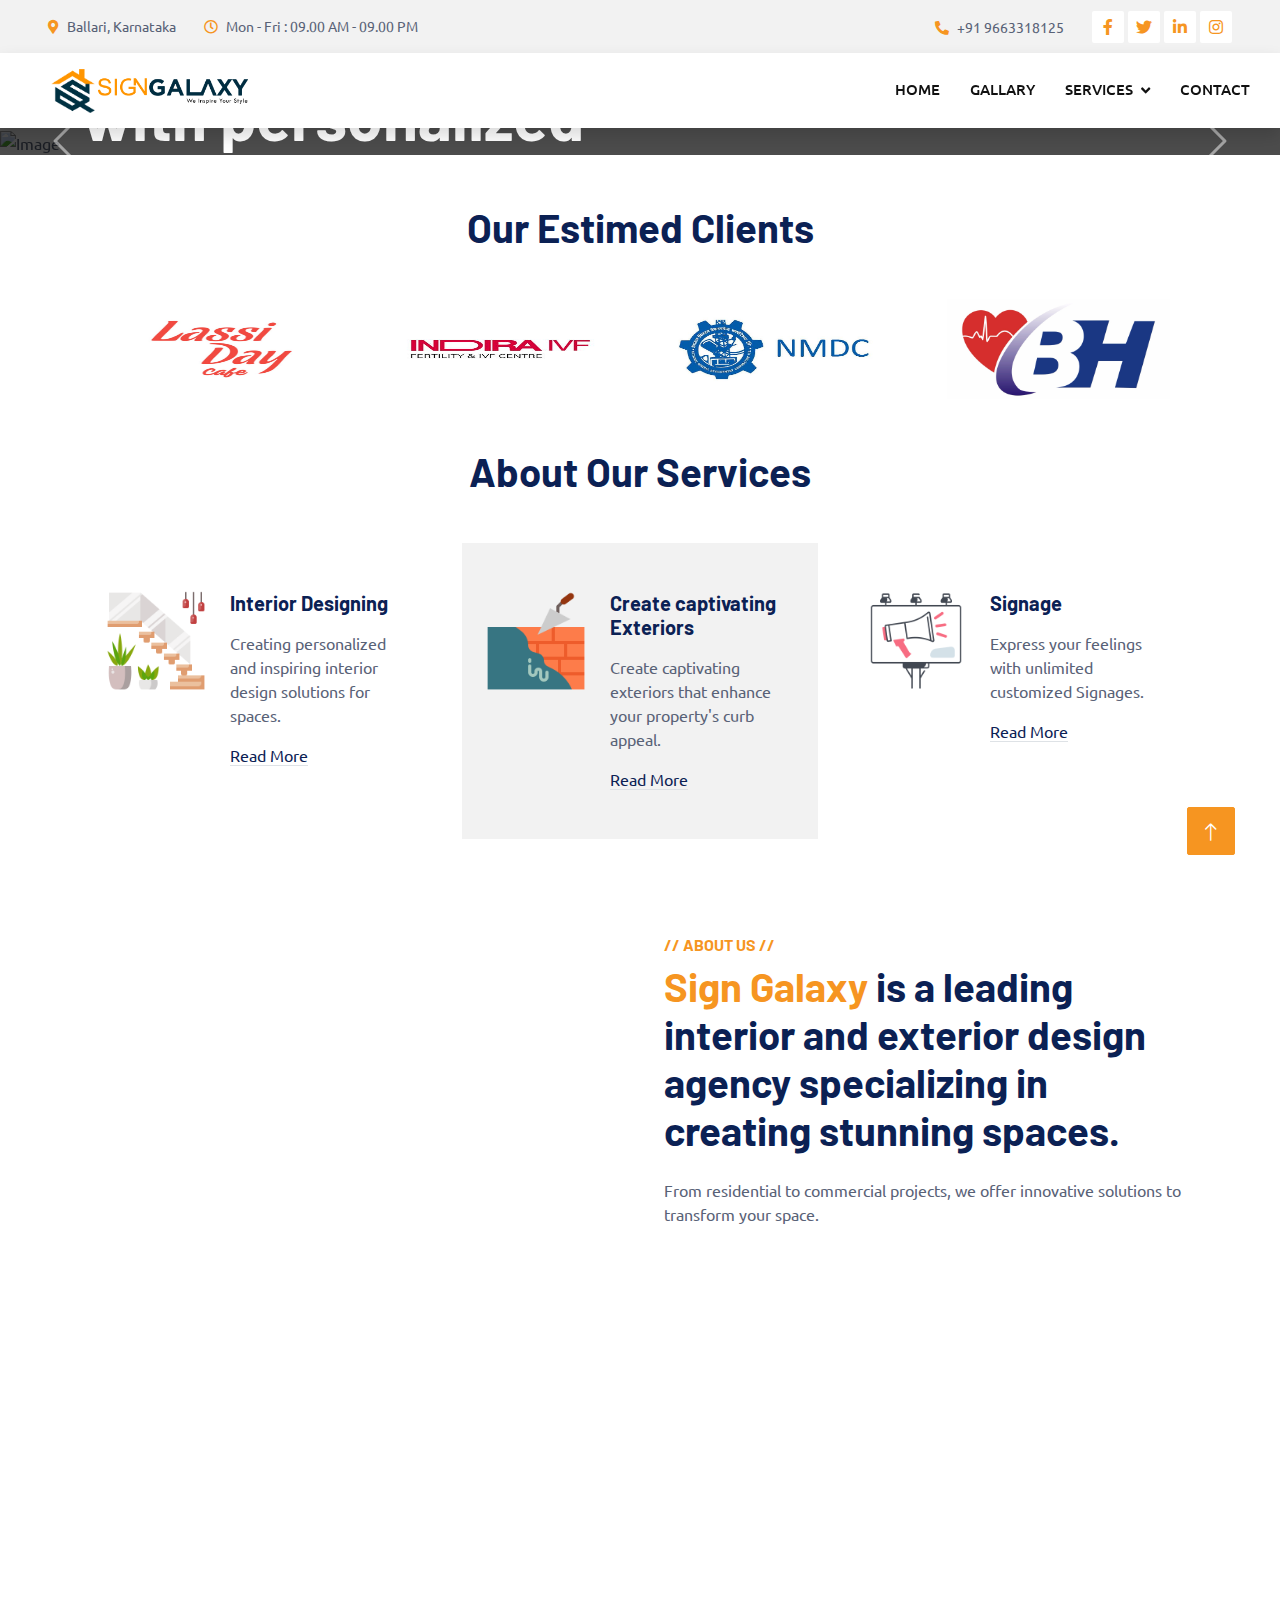
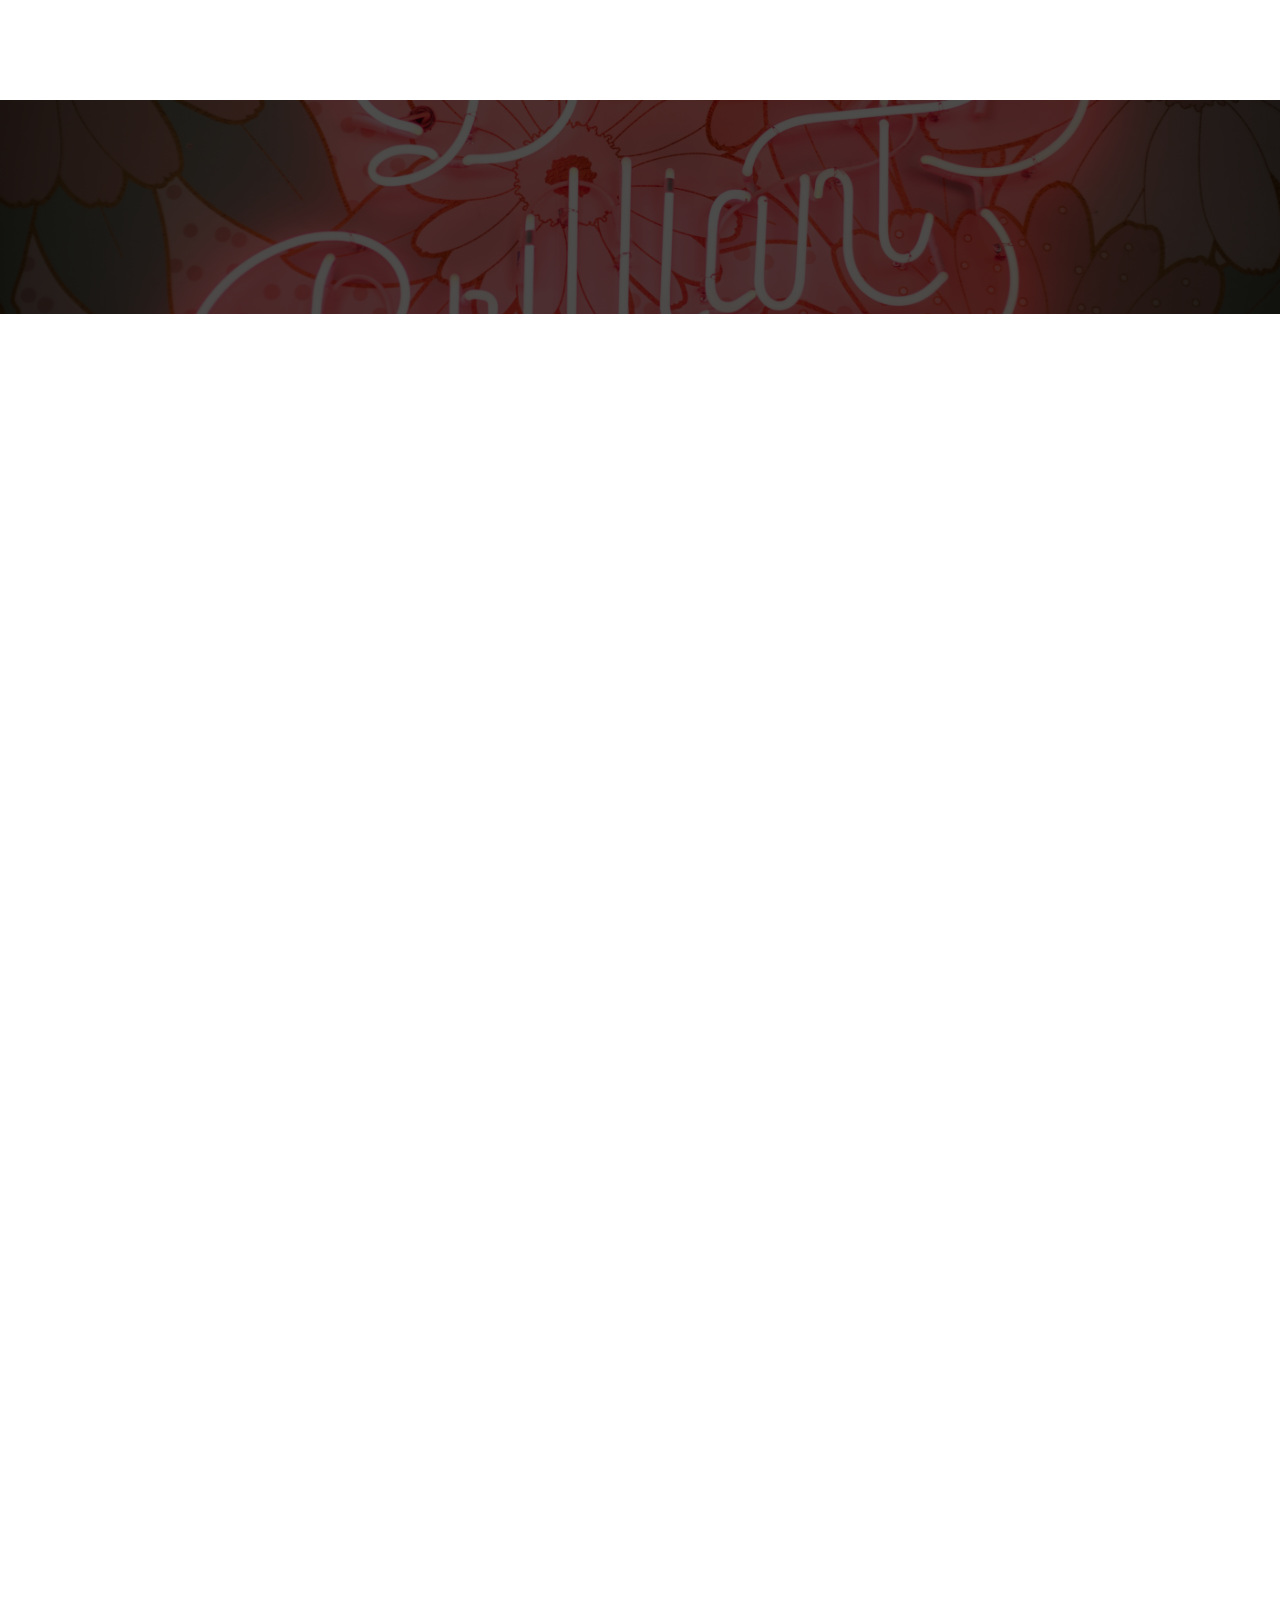
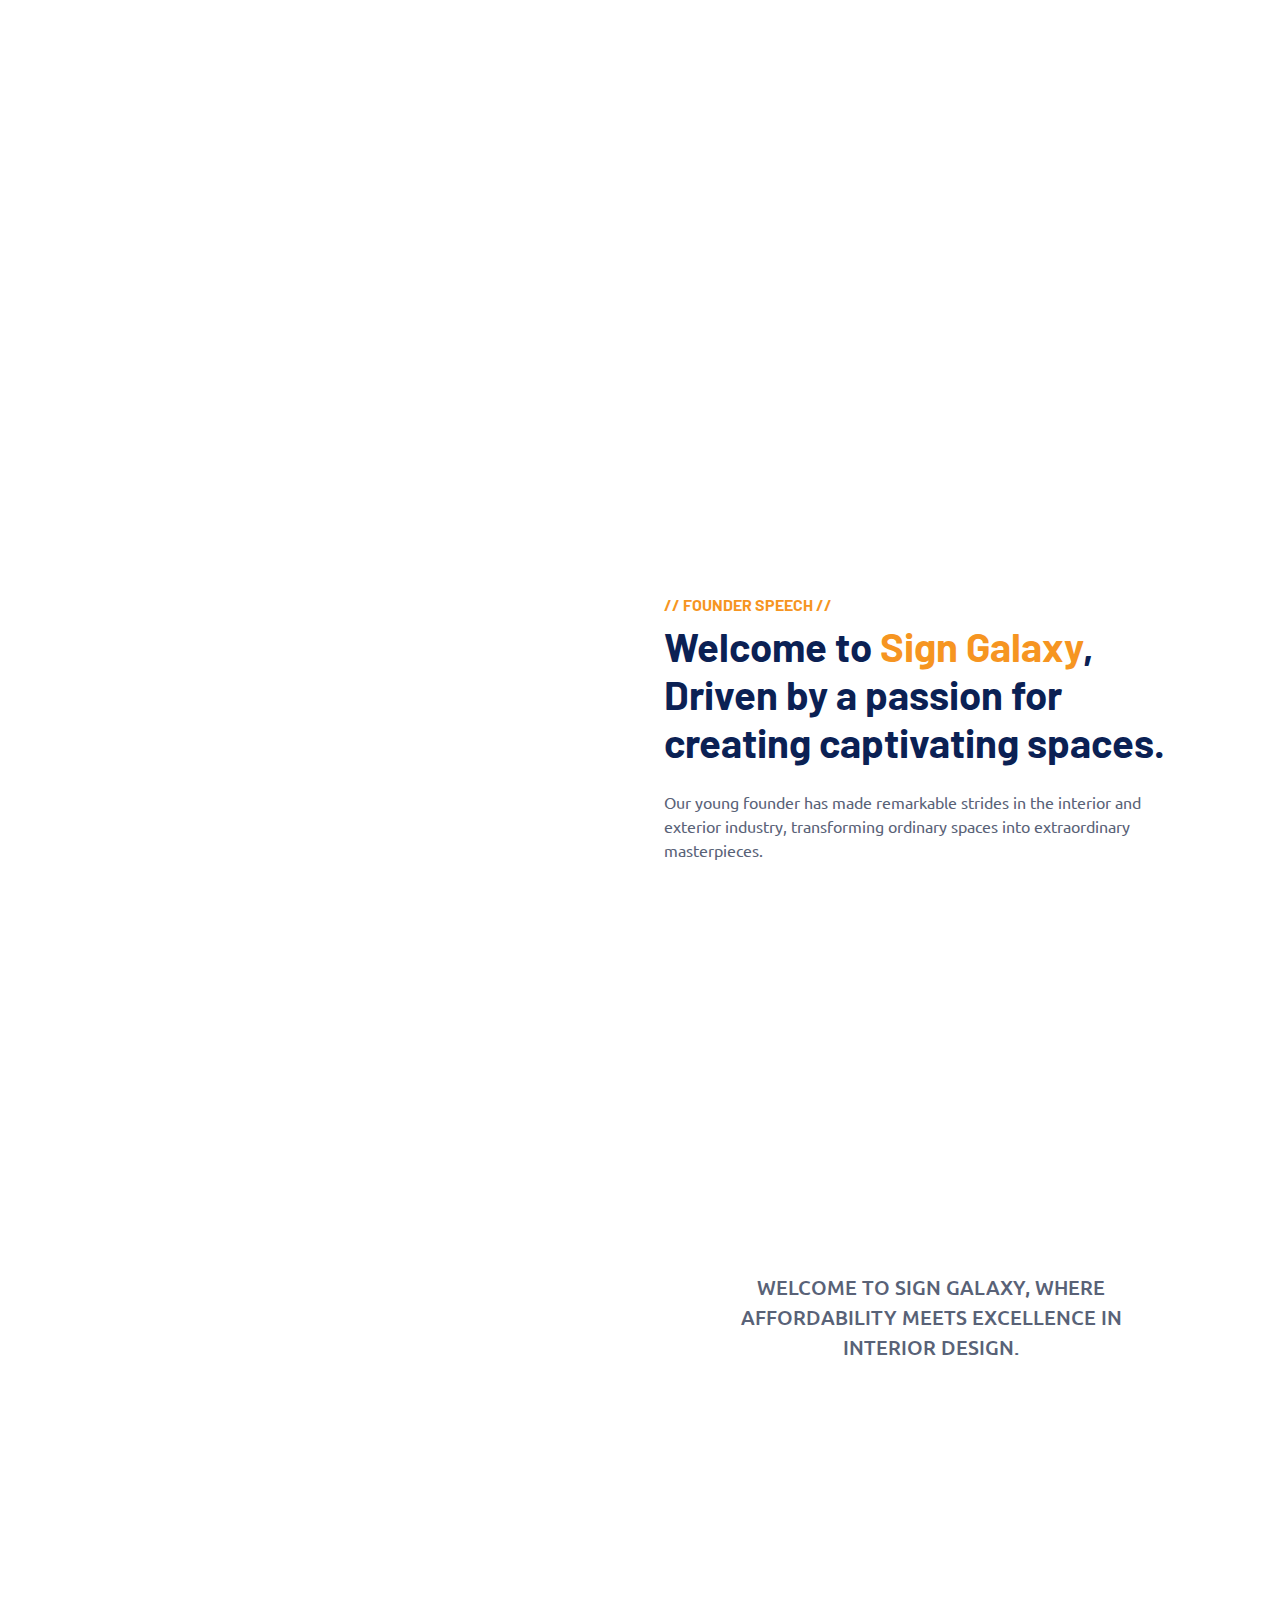
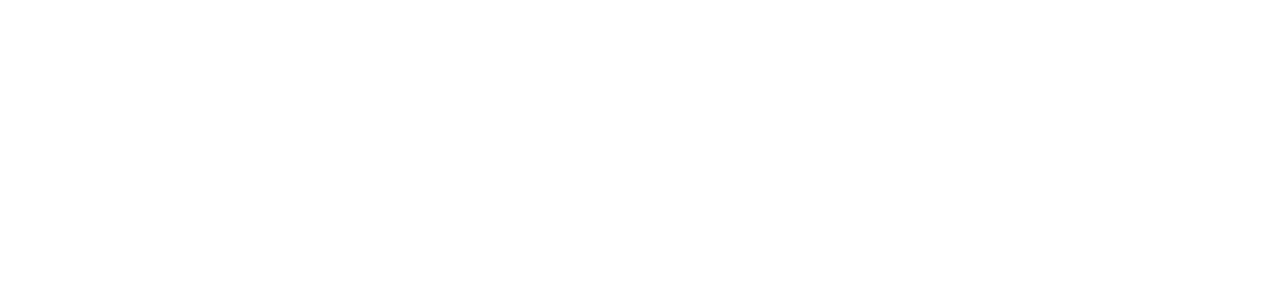
==== commit a2735c2d: "founder speech" ====
--- a/index.html
+++ b/index.html
@@ -89,7 +89,7 @@
     <nav class="navbar navbar-expand-lg bg-white navbar-light shadow sticky-top p-0">
         <a href="index.html" class="navbar-brand d-flex align-items-center px-4 px-lg-5">
             <img src="img/logo_transparent.png" alt="" style="max-width: 50px; max-height: 50px;">
-            <img src="img/name.png" alt="" style="max-width: 175px; max-height: 175px;">
+            <img src="img/name.png" alt="" style="max-width: 150px; max-height: 150px;">
         </a>
         <button type="button" class="navbar-toggler me-4" data-bs-toggle="collapse" data-bs-target="#navbarCollapse">
             <span class="navbar-toggler-icon"></span>
@@ -231,11 +231,19 @@
         <section class="customer-logos slide wow fadeInUp">
 
             <!-- Replace the images with the logos of your clients. -->
-            <div class="Clients-slide"><img src="img/Logos/logo 2.jpg"></div>
             <div class="Clients-slide"><img src="img/Logos/logo 8.jpg"></div>
             <div class="Clients-slide"><img src="img/Logos/logo 1.jpg"></div>
+            <div class="Clients-slide"><img src="img/Logos/logo 2.jpg"></div>
             <div class="Clients-slide"><img src="img/Logos/logo 4.jpg"></div>
             <div class="Clients-slide"><img src="img/Logos/logo 5.jpg"></div>
+
+            <div class="client-logo-carousel">
+                <img src="img/Logos/logo 8.jpg">
+<img src="img/Logos/logo 1.jpg">
+<img src="img/Logos/logo 2.jpg">
+<img src="img/Logos/logo 4.jpg">
+<img src="img/Logos/logo 5.jpg">
+              </div>
         </section>
     </div>
     <!-- End Clients Section -->
@@ -286,8 +294,6 @@
             </div>
         </div>
     </div>
-
-
     <!-- Service End -->
 
 
@@ -397,14 +403,14 @@
         <div class="container">
           <div class="text-center wow fadeInUp" data-wow-delay="0.1s">
             <h6 class="text-primary text-uppercase">// Our Designs //</h6>
-            <h1 class="mb-5">Neon Signage</h1>
+           <a href="Signage-Service.html"><h1 class="mb-5">Signage <i class="bi bi-arrow-right"></i></h1></a> 
           </div>
           <div class="row g-4">
             <div class="col-lg-3 col-md-6 wow fadeInUp" data-wow-delay="0.1s">
               <div class="team-item">
                 <div class="position-relative overflow-hidden">
                   <div class="aspect-ratio-container">
-                    <img class="img-fluid rounded-20" src="img/Signage/neon2.jpg" alt="">
+                    <img class="img-fluid rounded-20" src="img/Signage/edgelip2.jpg" alt="">
                   </div>
                 </div>
               </div>
@@ -422,7 +428,7 @@
               <div class="team-item">
                 <div class="position-relative overflow-hidden">
                   <div class="aspect-ratio-container">
-                    <img class="img-fluid rounded-20" src="img/Signage/neon4.jpg" alt="">
+                    <img class="img-fluid rounded-20" src="img/Signage/Paylon3.png" alt="">
                   </div>
                 </div>
               </div>
@@ -431,7 +437,7 @@
               <div class="team-item">
                 <div class="position-relative overflow-hidden">
                   <div class="aspect-ratio-container">
-                    <img class="img-fluid rounded-20" src="img/Signage/neon5.webp" alt="">
+                    <img class="img-fluid rounded-20" src="img/Signage/signage 5.jpg" alt="">
                   </div>
                 </div>
               </div>
@@ -443,14 +449,14 @@
         <div class="container">
           <div class="text-center wow fadeInUp" data-wow-delay="0.1s">
             <h6 class="text-primary text-uppercase">// Our Designs //</h6>
-            <h1 class="mb-5">Modular Kitchen</h1>
+            <a href="Interior-Service.html"><h1 class="mb-5">Interior <i class="bi bi-arrow-right"></i></h1></a> 
           </div>
           <div class="row g-4">
             <div class="col-lg-3 col-md-6 wow fadeInUp" data-wow-delay="0.1s">
               <div class="team-item">
                 <div class="position-relative overflow-hidden">
                   <div class="aspect-ratio-container">
-                    <img class="img-fluid rounded-20" src="img/interior/interior (20).jpg" alt="">
+                    <img class="img-fluid rounded-20" src="img/interior/art-deco-interior-design-style.webp" alt="">
                   </div>
                 </div>
               </div>
@@ -477,7 +483,7 @@
               <div class="team-item">
                 <div class="position-relative overflow-hidden">
                   <div class="aspect-ratio-container">
-                    <img class="img-fluid rounded-20" src="img/interior/interior (17).jpg" alt="">
+                    <img class="img-fluid rounded-20" src="img/interior/traditional-interior-design-style.webp" alt="">
                   </div>
                 </div>
               </div>
@@ -489,14 +495,14 @@
         <div class="container">
           <div class="text-center wow fadeInUp" data-wow-delay="0.1s">
             <h6 class="text-primary text-uppercase">// Our Designs //</h6>
-            <h1 class="mb-5">wallpaper</h1>
+            <a href="Exterior-Service.html"><h1 class="mb-5">Exterior <i class="bi bi-arrow-right"></i></h1></a> 
           </div>
           <div class="row g-4">
             <div class="col-lg-3 col-md-6 wow fadeInUp" data-wow-delay="0.1s">
               <div class="team-item">
                 <div class="position-relative overflow-hidden">
                   <div class="aspect-ratio-container">
-                    <img class="img-fluid rounded-20" src="img/wallpaper/wallpaper (1).jpg" alt="">
+                    <img class="img-fluid rounded-20" src="img/Exteriors/ACP1.jpeg" alt="">
                   </div>
                 </div>
               </div>
@@ -505,7 +511,7 @@
               <div class="team-item">
                 <div class="position-relative overflow-hidden">
                   <div class="aspect-ratio-container">
-                    <img class="img-fluid rounded-20" src="img/wallpaper/wallpaper (2).jpg" alt="">
+                    <img class="img-fluid rounded-20" src="img/Exteriors/Exterior 1.webp" alt="">
                   </div>
                 </div>
               </div>
@@ -514,7 +520,7 @@
               <div class="team-item">
                 <div class="position-relative overflow-hidden">
                   <div class="aspect-ratio-container">
-                    <img class="img-fluid rounded-20" src="img/wallpaper/wallpaper (3).jpg" alt="">
+                    <img class="img-fluid rounded-20" src="img/Exteriors/Exterior 2.webp" alt="">
                   </div>
                 </div>
               </div>
@@ -523,7 +529,7 @@
               <div class="team-item">
                 <div class="position-relative overflow-hidden">
                   <div class="aspect-ratio-container">
-                    <img class="img-fluid rounded-20" src="img/wallpaper/wallpaper (4).jpg" alt="">
+                    <img class="img-fluid rounded-20" src="img/Exteriors/glassexterior3.jpg" alt="">
                   </div>
                 </div>
               </div>
@@ -610,10 +616,8 @@
                 </div>
                 <div class="col-lg-6">
                     <h6 class="text-primary text-uppercase">// Founder Speech //</h6>
-                    <h1 class="mb-4">Welcome to <span class="text-primary">Sign Galaxy</span>, your premier destination
-                        for exceptional interior and exterior design solutions in Ballari! .</h1>
-                    <p class="mb-4">Our mission is to provide affordable and top-quality design services that elevate
-                        your spaces</p>
+                    <h1 class="mb-4">Welcome to <span class="text-primary">Sign Galaxy</span>, Driven by a passion for creating captivating spaces.</h1>
+                    <p class="mb-4">Our young founder has made remarkable strides in the interior and exterior industry, transforming ordinary spaces into extraordinary masterpieces.</p>
                     <div class="row g-4 mb-3 pb-3">
                         <div class="col-12 wow fadeIn" data-wow-delay="0.1s">
                             <div class="d-flex">
@@ -622,10 +626,7 @@
                                     <span class="fw-bold text-secondary">01</span>
                                 </div>
                                 <div class="ps-3">
-                                    <h6>Our talented team of designers is dedicated to infusing creativity and
-                                        innovation into every project. Whether it's a luxurious residence or a vibrant
-                                        office, we create functional and visually stunning spaces that reflect your
-                                        unique style.</h6>
+                                    <h6>Emerging from the heart of Ballari, our young founder has become a beacon of inspiration in the interior and exterior field.</h6>
 
                                 </div>
                             </div>
@@ -637,9 +638,7 @@
                                     <span class="fw-bold text-secondary">02</span>
                                 </div>
                                 <div class="ps-3">
-                                    <h6>Affordability is a core value for us. Through strategic partnerships, we offer
-                                        competitive prices on high-quality materials and furnishings, ensuring that you
-                                        receive the best value for your investment.</h6>
+                                    <h6>With an unwavering commitment to enhancing the aesthetics of spaces, we have revolutionized the local design landscape, bringing a touch of elegance and sophistication to Ballari's architectural endeavors</h6>
 
                                 </div>
                             </div>
@@ -654,6 +653,18 @@
                                     <h6>Browse our portfolio for inspiration and visit our blog for expert advice. Join
                                         us on this design journey and let's transform your spaces into something truly
                                         remarkable!</h6>
+
+                                </div>
+                            </div>
+                        </div>
+                        <div class="col-12 wow fadeIn" data-wow-delay="0.5s">
+                            <div class="d-flex">
+                                <div class="bg-light d-flex flex-shrink-0 align-items-center justify-content-center mt-1"
+                                    style="width: 45px; height: 45px;">
+                                    <span class="fw-bold text-secondary">04</span>
+                                </div>
+                                <div class="ps-3">
+                                    <h6>With an innovative approach and an eye for detail, we have garnered recognition for their exceptional work, leaving an indelible mark on the world of design</h6>
 
                                 </div>
                             </div>
--- a/css/style.css
+++ b/css/style.css
@@ -579,5 +579,47 @@
     object-fit: cover;
     border-radius: 20px;
   }
+
+    .client-logo-carousel {
+      display: flex;
+      overflow: hidden;
+      animation: carouselAnimation .5s infinite;
+    }
+    
+    .client-logo-carousel img {
+      width: 200px;
+      height: 200px;
+      margin: 10px;
+    }
+    
+    @keyframes carouselAnimation {
+      0% {
+        transform: translateX(0);
+      }
+      20% {
+        transform: translateX(0);
+      }
+      25% {
+        transform: translateX(-220px);
+      }
+      45% {
+        transform: translateX(-220px);
+      }
+      50% {
+        transform: translateX(-440px);
+      }
+      70% {
+        transform: translateX(-440px);
+      }
+      75% {
+        transform: translateX(-660px);
+      }
+      95% {
+        transform: translateX(-660px);
+      }
+      100% {
+        transform: translateX(0);
+      }
+    }
   
   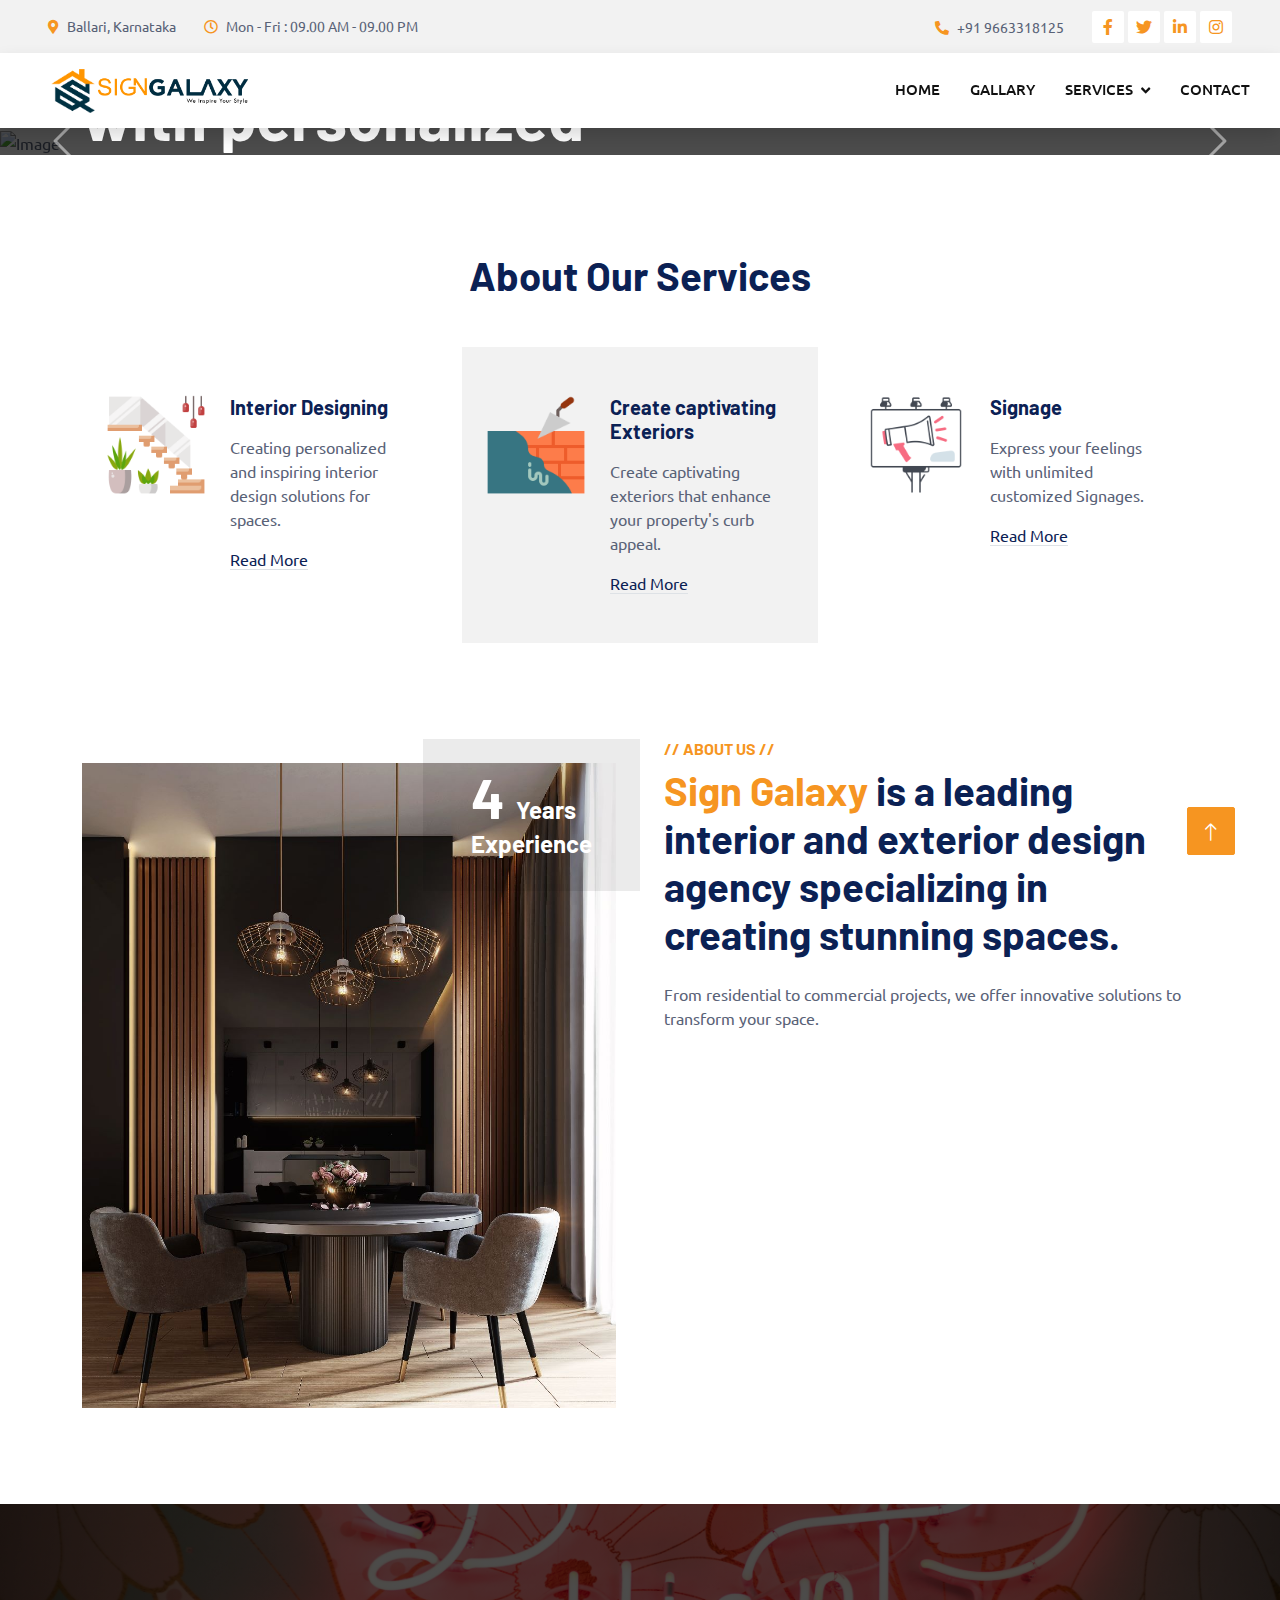
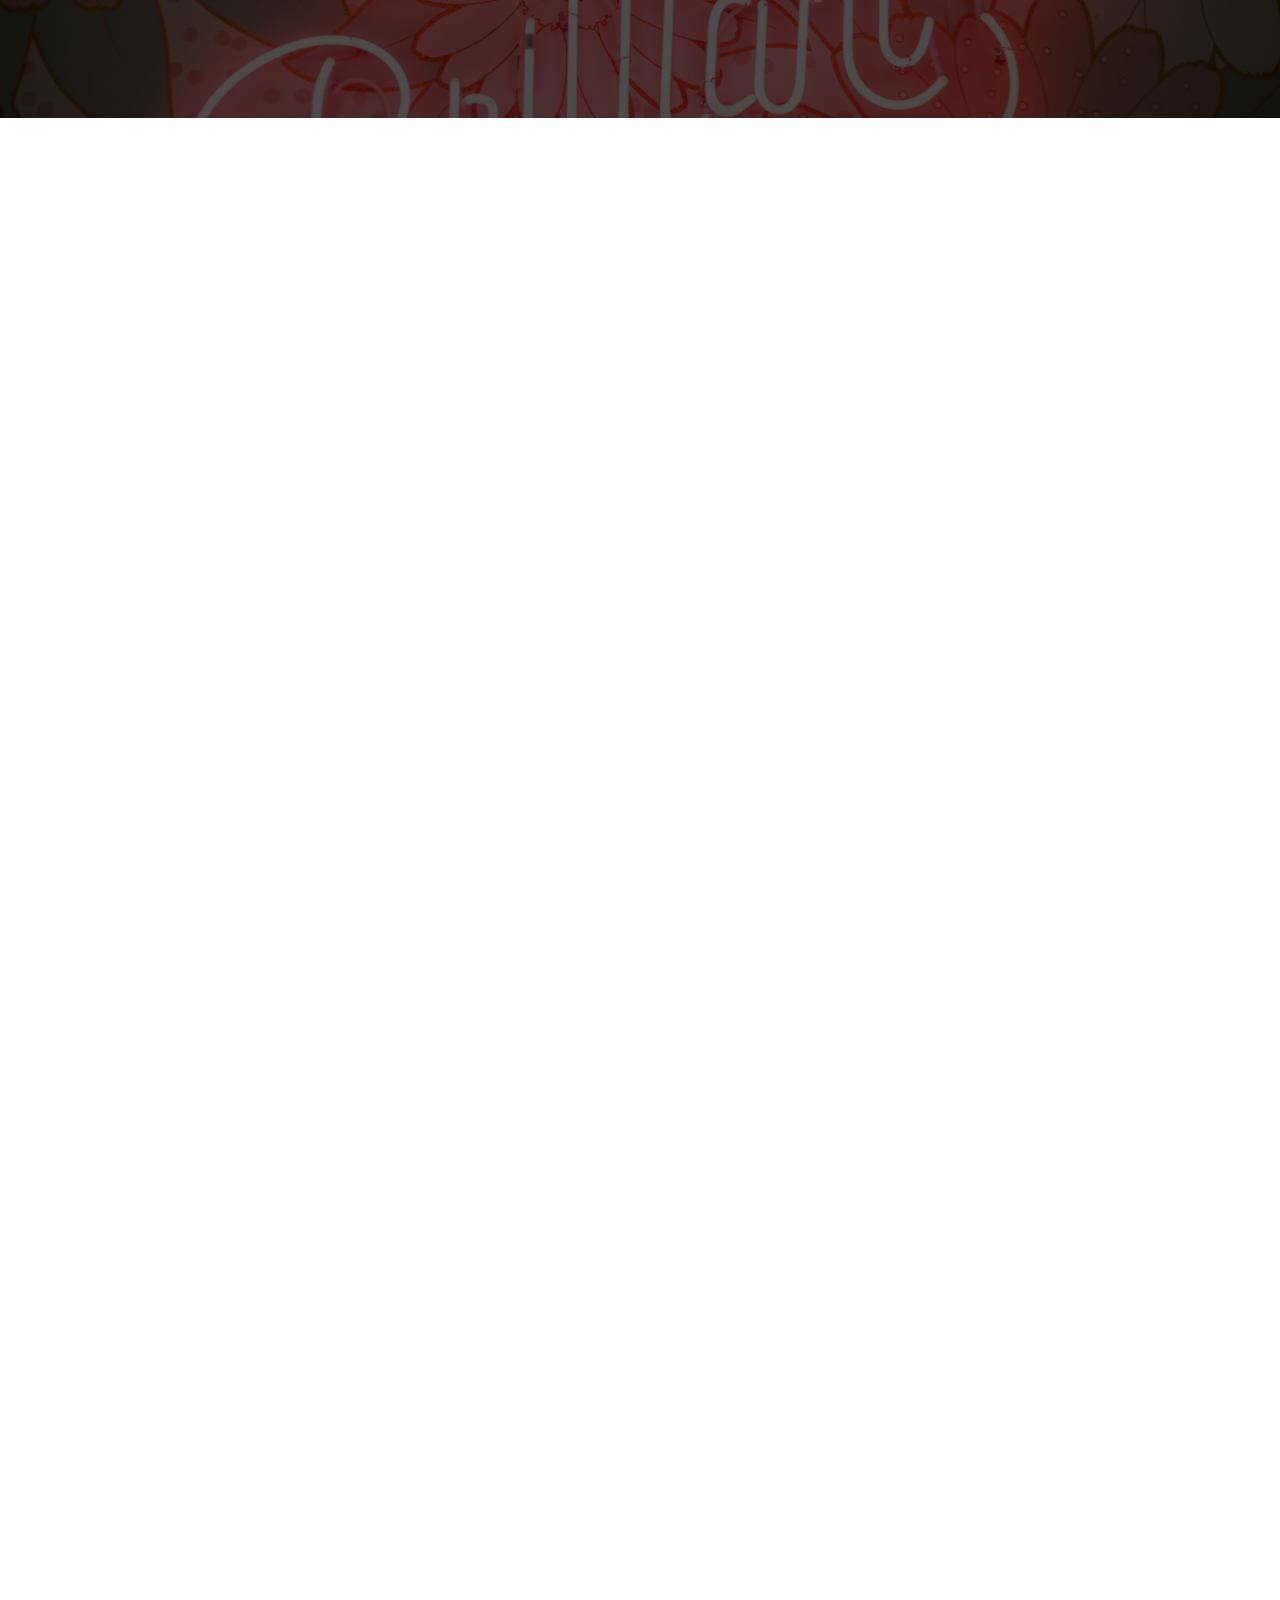
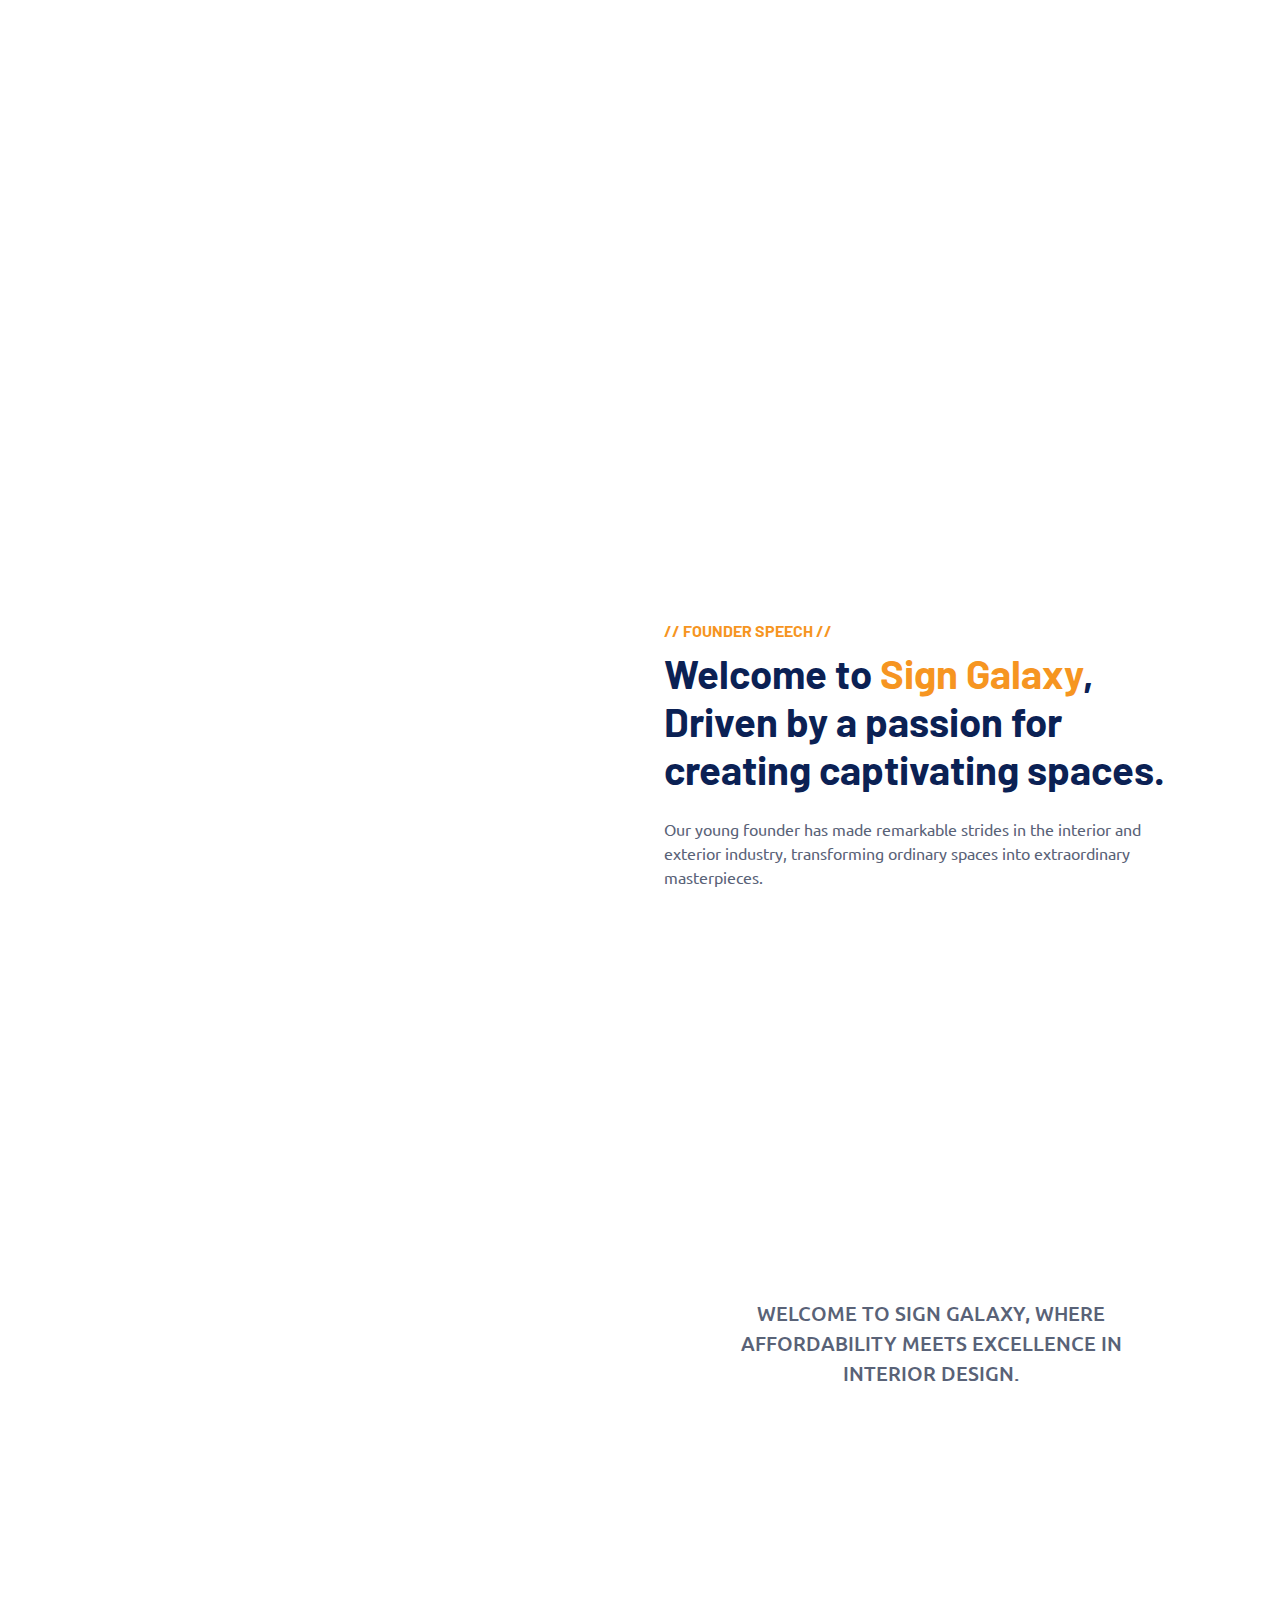
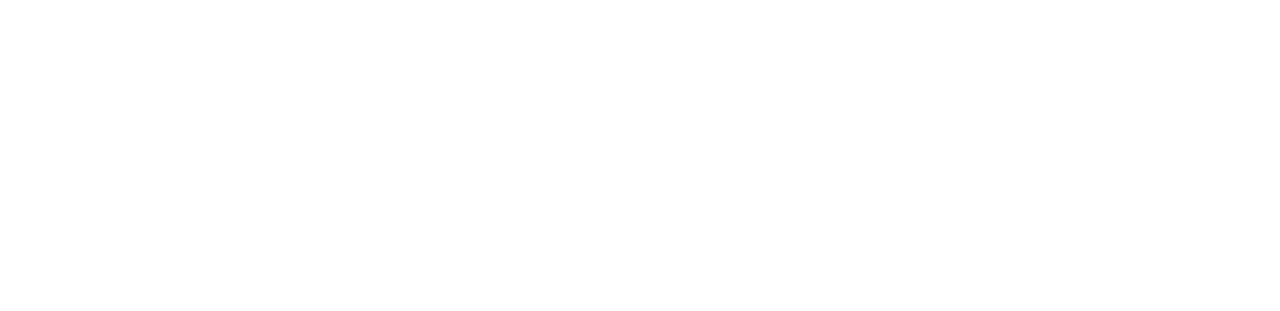
==== commit 6d88a6db: "logos removed" ====
--- a/index.html
+++ b/index.html
@@ -37,6 +37,8 @@
     <link rel="stylesheet" type="text/css" href="https://cdn.jsdelivr.net/jquery.slick/1.6.0/slick.css" />
     <script src="https://code.jquery.com/jquery-3.6.0.min.js"></script>
     <script src="https://cdn.jsdelivr.net/jquery.slick/1.6.0/slick.min.js"></script>
+  <script src="https://cdn.jsdelivr.net/npm/@popperjs/core@2.5.4/dist/umd/popper.min.js"></script>
+
 
     <!-- Template Stylesheet -->
     <link href="css/style.css" rel="stylesheet">
@@ -223,29 +225,13 @@
     <!-- Carousel End -->
 
     <!-- ======= Clients Section ======= -->
-    <div class="container">
+    <!-- <div class="container">
         <div class="text-center wow fadeInUp" data-wow-delay="0.1s">
-            <!-- <h6 class="text-primary text-uppercase">// Our Services //</h6> -->
-            <h1 class="mb-5">Our Estimed Clients</h1>
+            <h1 class="mb-5">Our esteemed Clients</h1>
         </div>
         <section class="customer-logos slide wow fadeInUp">
-
-            <!-- Replace the images with the logos of your clients. -->
-            <div class="Clients-slide"><img src="img/Logos/logo 8.jpg"></div>
-            <div class="Clients-slide"><img src="img/Logos/logo 1.jpg"></div>
-            <div class="Clients-slide"><img src="img/Logos/logo 2.jpg"></div>
-            <div class="Clients-slide"><img src="img/Logos/logo 4.jpg"></div>
-            <div class="Clients-slide"><img src="img/Logos/logo 5.jpg"></div>
-
-            <div class="client-logo-carousel">
-                <img src="img/Logos/logo 8.jpg">
-<img src="img/Logos/logo 1.jpg">
-<img src="img/Logos/logo 2.jpg">
-<img src="img/Logos/logo 4.jpg">
-<img src="img/Logos/logo 5.jpg">
-              </div>
         </section>
-    </div>
+    </div> -->
     <!-- End Clients Section -->
 
     <!-- Service Start -->
--- a/css/style.css
+++ b/css/style.css
@@ -480,146 +480,4 @@
     padding-bottom: 90px;
   }
 
-  /*--------------------------------------------------------------
-# Clients
---------------------------------------------------------------*/
-.clients .swiper-pagination {
-    margin-top: 20px;
-    position: relative;
-  }
-  
-  .clients .swiper-pagination .swiper-pagination-bullet {
-    width: 12px;
-    height: 12px;
-    background-color: #fff;
-    opacity: 1;
-    border: 1px solid #e03a3c;
-  }
-  
-  .clients .swiper-pagination .swiper-pagination-bullet-active {
-    background-color: #e03a3c;
-  }
-  
-  .clients .swiper-slide img {
-    opacity: 0.5;
-    transition: 0.3s;
-    filter: grayscale(100);
-  }
-  
-  .clients .swiper-slide img:hover {
-    opacity: 1;
-    filter: none;
-  }
-
-.client-carousel {
-    width: 100%;
-}
-
-.client-carousel img {
-    display: block;
-    max-width: 200px;
-    max-height: 200px;
-    margin: 0 auto;
-}
-  
-.customer-logos {
-    width: 100%;
-    height: 100px;
-    margin: 0 auto;
-    overflow: hidden;
-  }
-  
-  .Clients-slide {
-    width: 20%;
-    height: 100px;
-    float: left;
-    margin: 0 2.5%;
-  }
-  
-  .Clients-slide img {
-    width: 100%;
-    height: 100%;
-  }
-  
-  .slick-dots {
-    position: absolute;
-    bottom: 10px;
-    left: 50%;
-    transform: translateX(-50%);
-    list-style: none;
-    padding: 0;
-    margin: 0;
-  }
-  
-  .slick-dots li {
-    background-color: #ccc;
-    border-radius: 50%;
-    width: 10px;
-    height: 10px;
-    margin: 0 5px;
-    cursor: pointer;
-  }
-  
-  .slick-dots li.active {
-    background-color: #fff;
-  }
-
-  .aspect-ratio-container {
-    position: relative;
-    width: 100%;
-    padding-bottom: 75%; /* Adjust this value to control the aspect ratio, e.g., 75% for 4:3 */
-  }
-  
-  .aspect-ratio-container img {
-    position: absolute;
-    top: 0;
-    left: 0;
-    width: 100%;
-    height: 100%;
-    object-fit: cover;
-    border-radius: 20px;
-  }
-
-    .client-logo-carousel {
-      display: flex;
-      overflow: hidden;
-      animation: carouselAnimation .5s infinite;
-    }
-    
-    .client-logo-carousel img {
-      width: 200px;
-      height: 200px;
-      margin: 10px;
-    }
-    
-    @keyframes carouselAnimation {
-      0% {
-        transform: translateX(0);
-      }
-      20% {
-        transform: translateX(0);
-      }
-      25% {
-        transform: translateX(-220px);
-      }
-      45% {
-        transform: translateX(-220px);
-      }
-      50% {
-        transform: translateX(-440px);
-      }
-      70% {
-        transform: translateX(-440px);
-      }
-      75% {
-        transform: translateX(-660px);
-      }
-      95% {
-        transform: translateX(-660px);
-      }
-      100% {
-        transform: translateX(0);
-      }
-    }
-  
   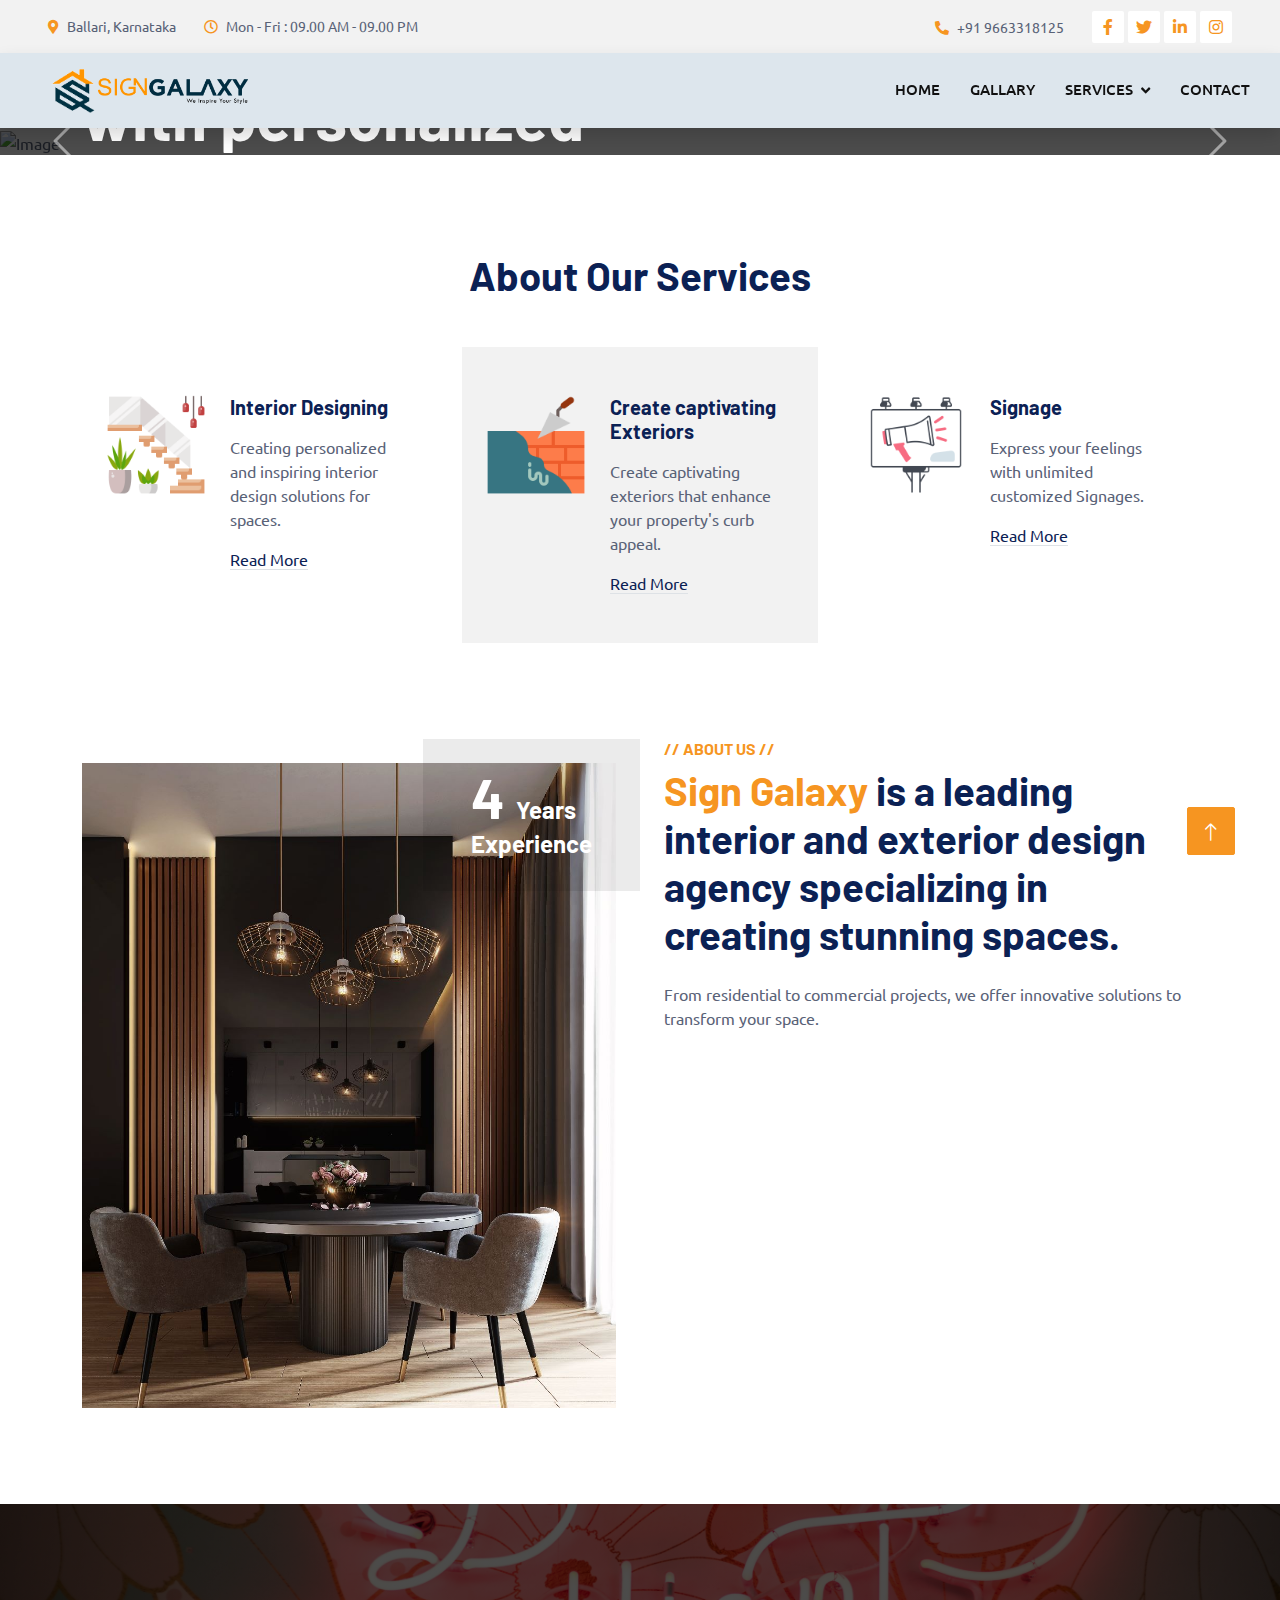
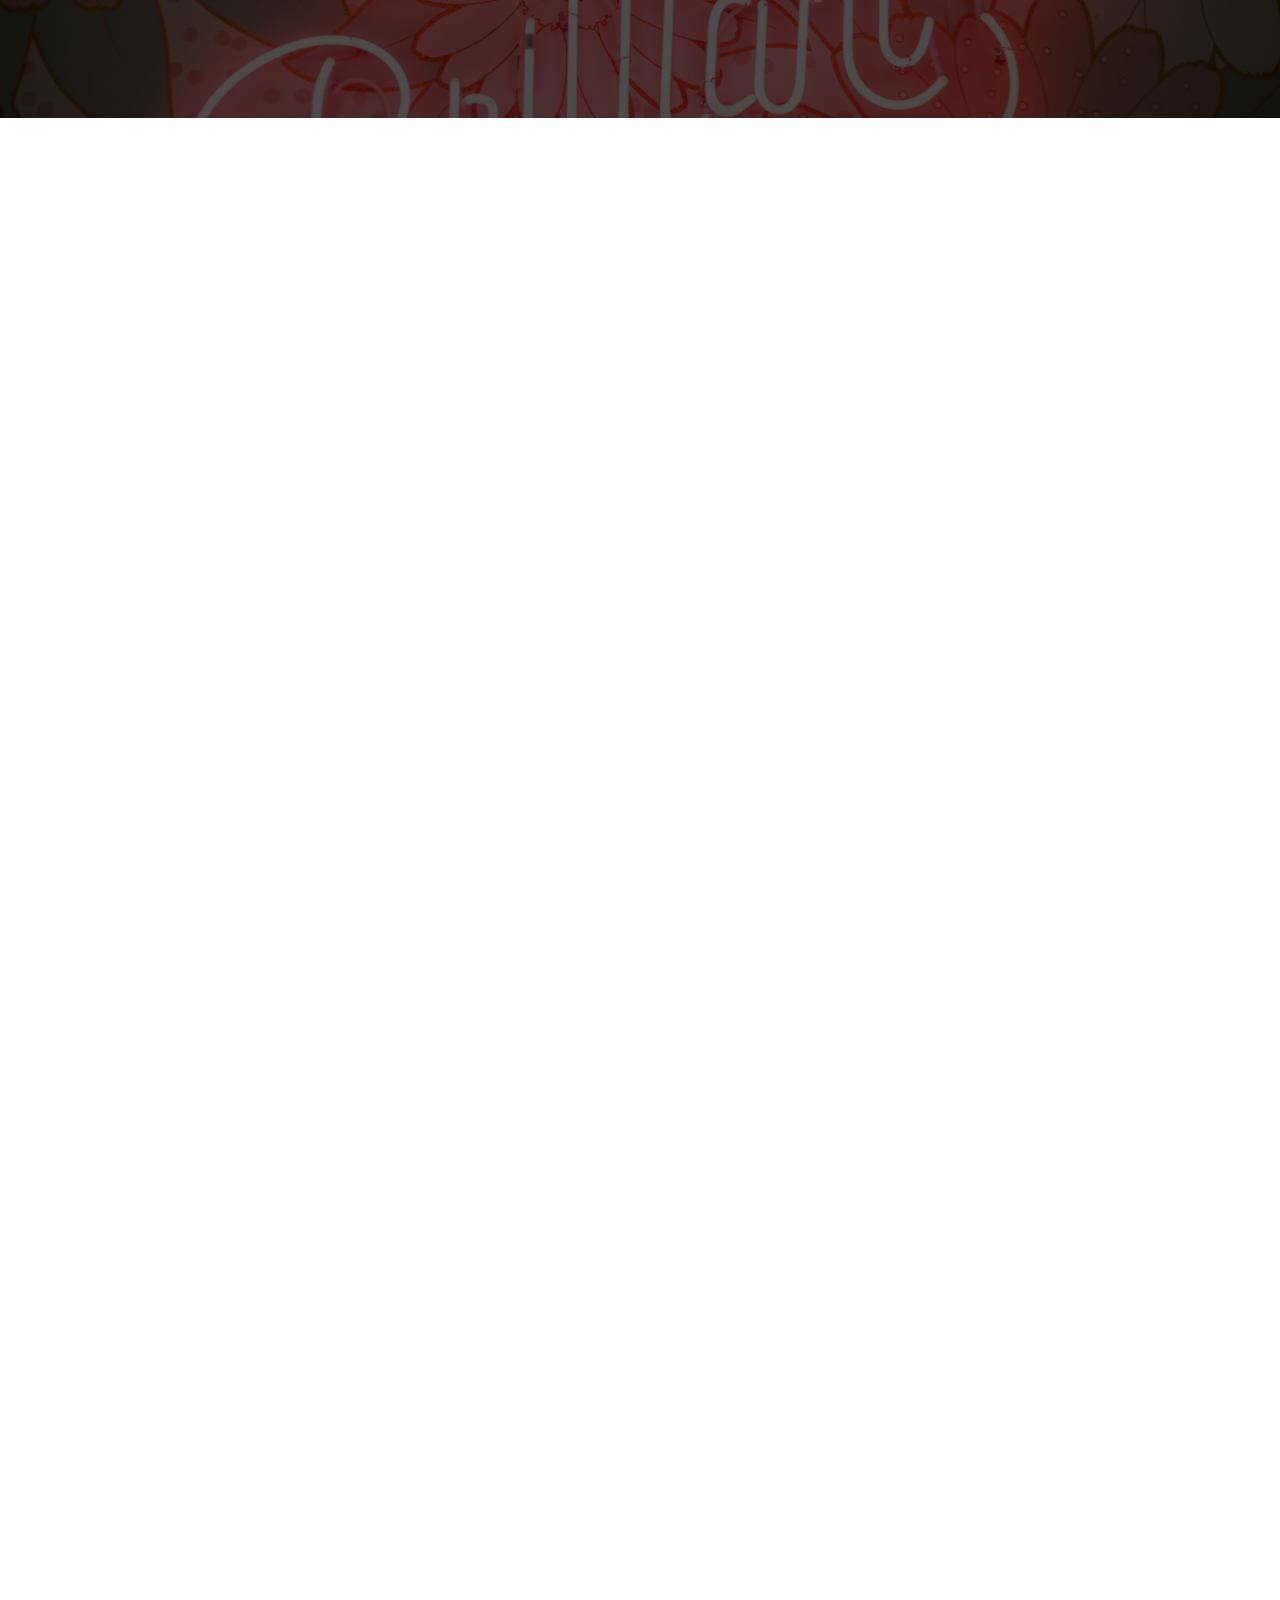
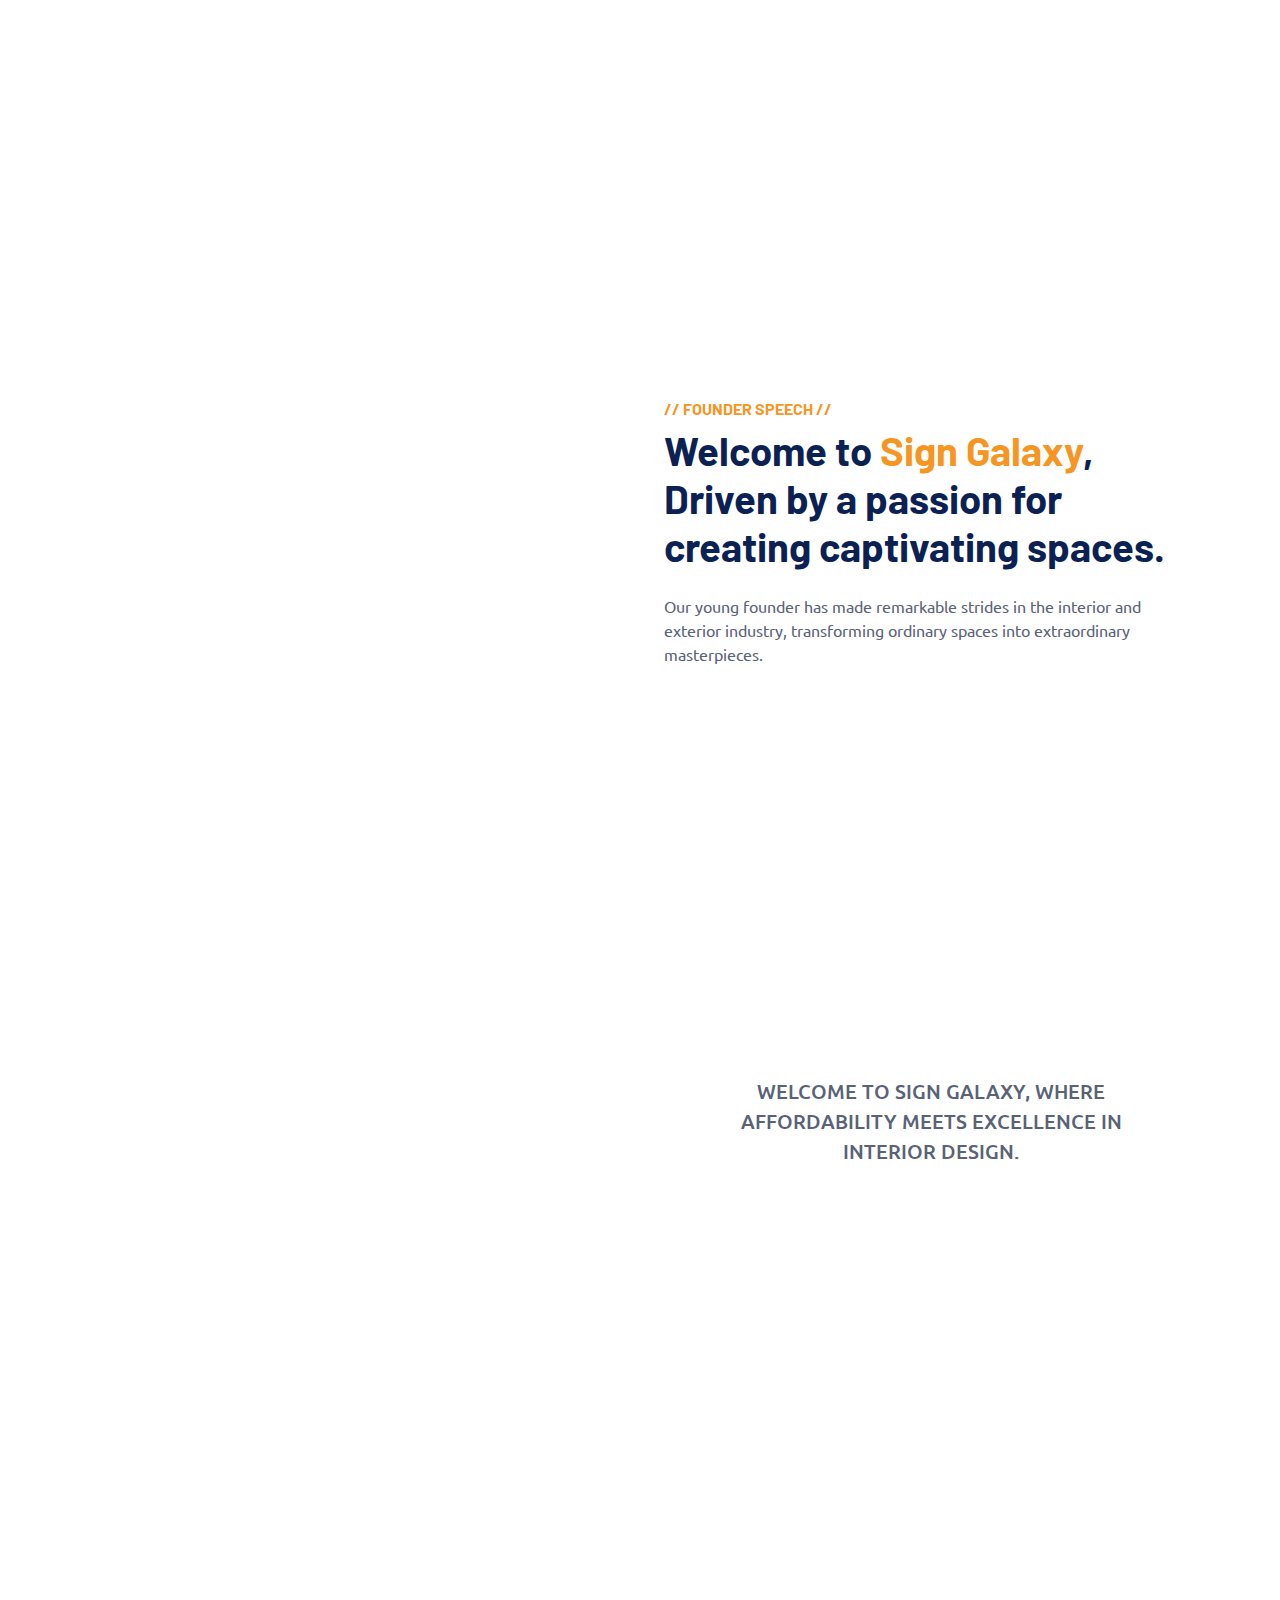
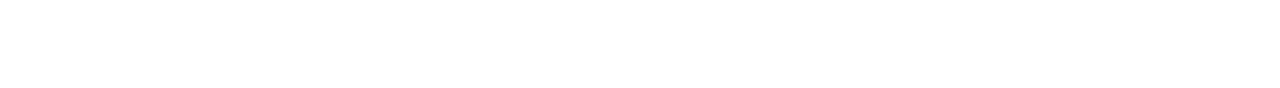
==== commit e1139b30: "nav bar color changed" ====
--- a/index.html
+++ b/index.html
@@ -88,9 +88,9 @@
 
 
     <!-- Navbar Start -->
-    <nav class="navbar navbar-expand-lg bg-white navbar-light shadow sticky-top p-0">
+    <nav class="navbar navbar-expand-lg navbar-light shadow sticky-top p-0" style="background-color: #DDE6ED;">
         <a href="index.html" class="navbar-brand d-flex align-items-center px-4 px-lg-5">
-            <img src="img/logo_transparent.png" alt="" style="max-width: 50px; max-height: 50px;">
+            <img src="img/logo_favicon.png" alt="" style="max-width: 50px; max-height: 50px;">
             <img src="img/name.png" alt="" style="max-width: 150px; max-height: 150px;">
         </a>
         <button type="button" class="navbar-toggler me-4" data-bs-toggle="collapse" data-bs-target="#navbarCollapse">
--- a/css/style.css
+++ b/css/style.css
@@ -480,4 +480,147 @@
     padding-bottom: 90px;
   }
 
+  /*--------------------------------------------------------------
+# Clients
+--------------------------------------------------------------*/
+.clients .swiper-pagination {
+    margin-top: 20px;
+    position: relative;
+  }
+  
+  .clients .swiper-pagination .swiper-pagination-bullet {
+    width: 12px;
+    height: 12px;
+    background-color: #fff;
+    opacity: 1;
+    border: 1px solid #e03a3c;
+  }
+  
+  .clients .swiper-pagination .swiper-pagination-bullet-active {
+    background-color: #e03a3c;
+  }
+  
+  .clients .swiper-slide img {
+    opacity: 0.5;
+    transition: 0.3s;
+    filter: grayscale(100);
+  }
+  
+  .clients .swiper-slide img:hover {
+    opacity: 1;
+    filter: none;
+  }
+
+.client-carousel {
+    width: 100%;
+}
+
+.client-carousel img {
+    display: block;
+    max-width: 200px;
+    max-height: 200px;
+    margin: 0 auto;
+}
+  
+.customer-logos {
+    width: 100%;
+    height: 100px;
+    margin: 0 auto;
+    overflow: hidden;
+  }
+  
+  .Clients-slide {
+    width: 20%;
+    height: 100px;
+    float: left;
+    margin: 0 2.5%;
+  }
+  
+  .Clients-slide img {
+    width: 100%;
+    height: 100%;
+  }
+  
+  .slick-dots {
+    position: absolute;
+    bottom: 10px;
+    left: 50%;
+    transform: translateX(-50%);
+    list-style: none;
+    padding: 0;
+    margin: 0;
+  }
+  
+  .slick-dots li {
+    background-color: #ccc;
+    border-radius: 50%;
+    width: 10px;
+    height: 10px;
+    margin: 0 5px;
+    cursor: pointer;
+  }
+  
+  .slick-dots li.active {
+    background-color: #fff;
+  }
+
+  .aspect-ratio-container {
+    position: relative;
+    width: 100%;
+    padding-bottom: 75%; /* Adjust this value to control the aspect ratio, e.g., 75% for 4:3 */
+  }
+  
+  .aspect-ratio-container img {
+    position: absolute;
+    top: 0;
+    left: 0;
+    width: 100%;
+    height: 100%;
+    object-fit: cover;
+    border-radius: 20px;
+  }
+
+    .client-logo-carousel {
+      display: flex;
+      overflow: hidden;
+      animation: carouselAnimation .5s infinite;
+    }
+    
+    .client-logo-carousel img {
+      width: 200px;
+      height: 200px;
+      margin: 10px;
+    }
+    
+    @keyframes carouselAnimation {
+      0% {
+        transform: translateX(0);
+      }
+      20% {
+        transform: translateX(0);
+      }
+      25% {
+        transform: translateX(-220px);
+      }
+      45% {
+        transform: translateX(-220px);
+      }
+      50% {
+        transform: translateX(-440px);
+      }
+      70% {
+        transform: translateX(-440px);
+      }
+      75% {
+        transform: translateX(-660px);
+      }
+      95% {
+        transform: translateX(-660px);
+      }
+      100% {
+        transform: translateX(0);
+      }
+    }
+  
+    
   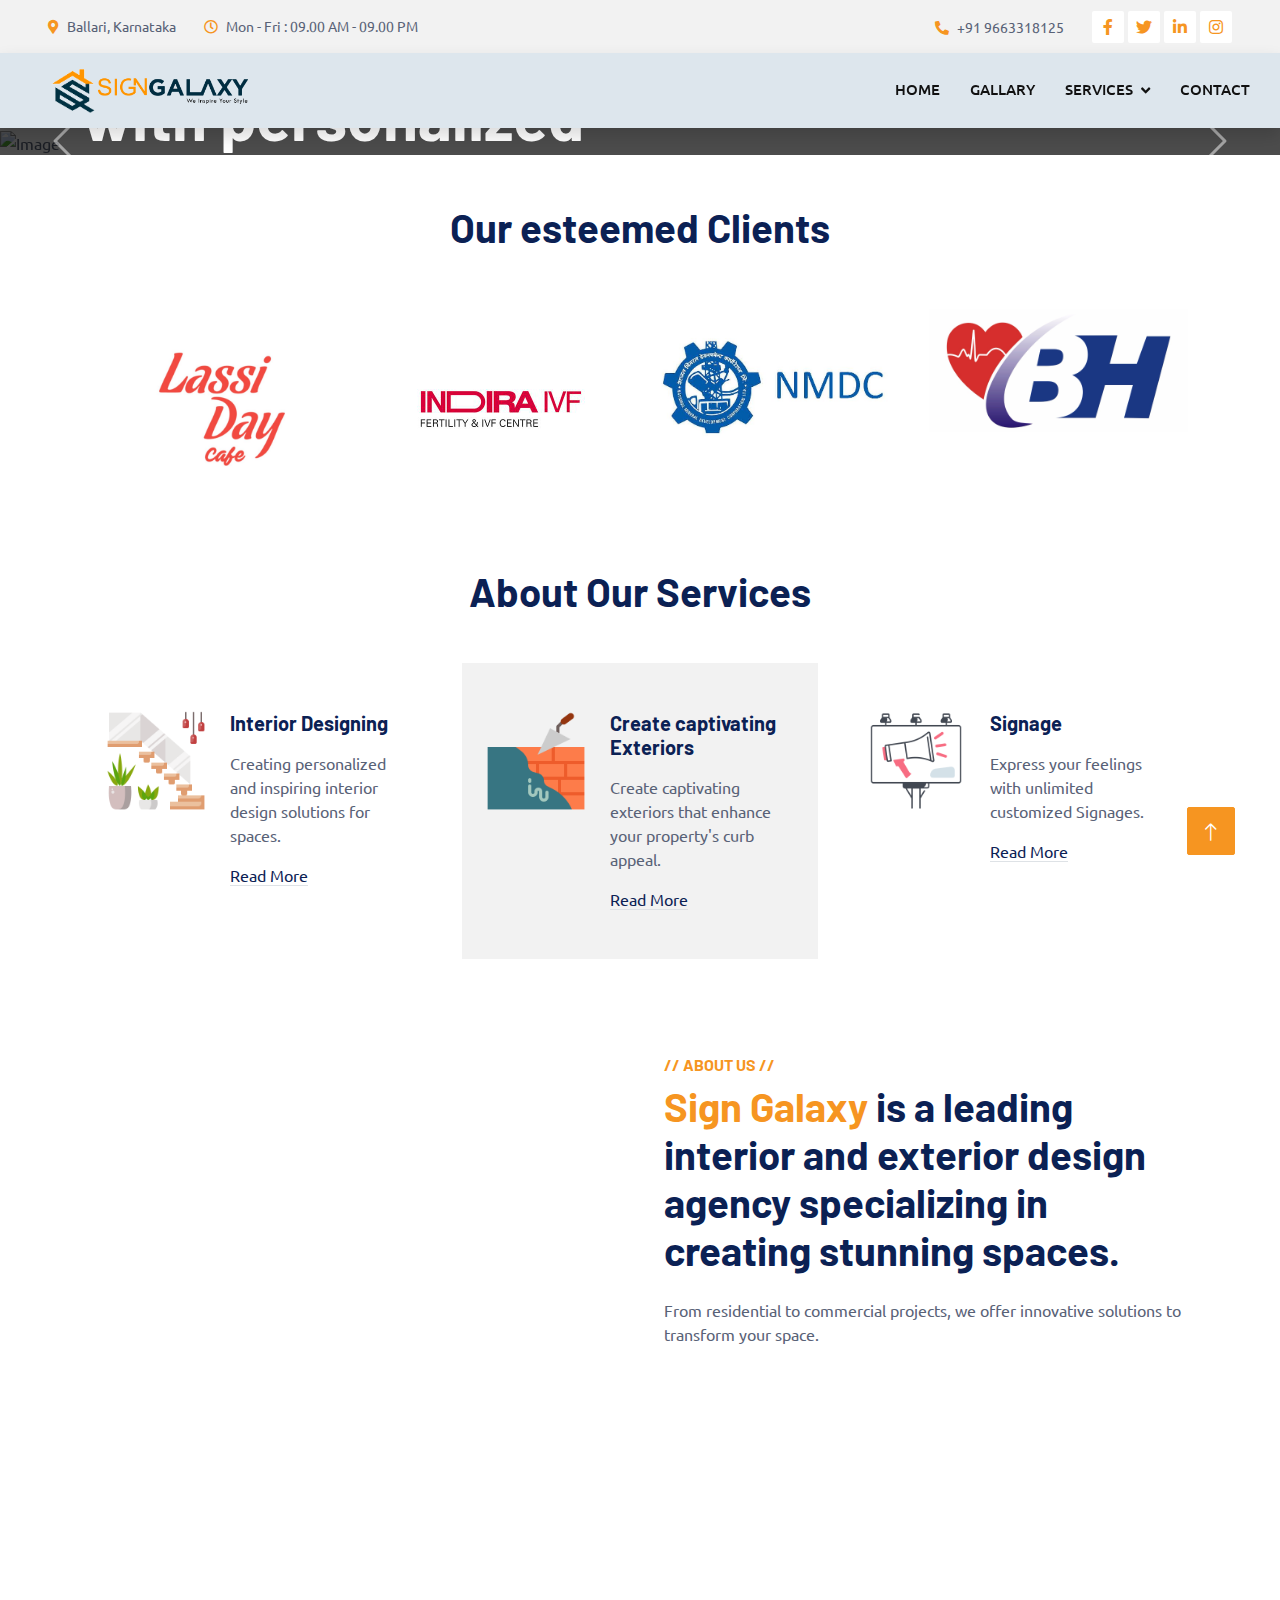
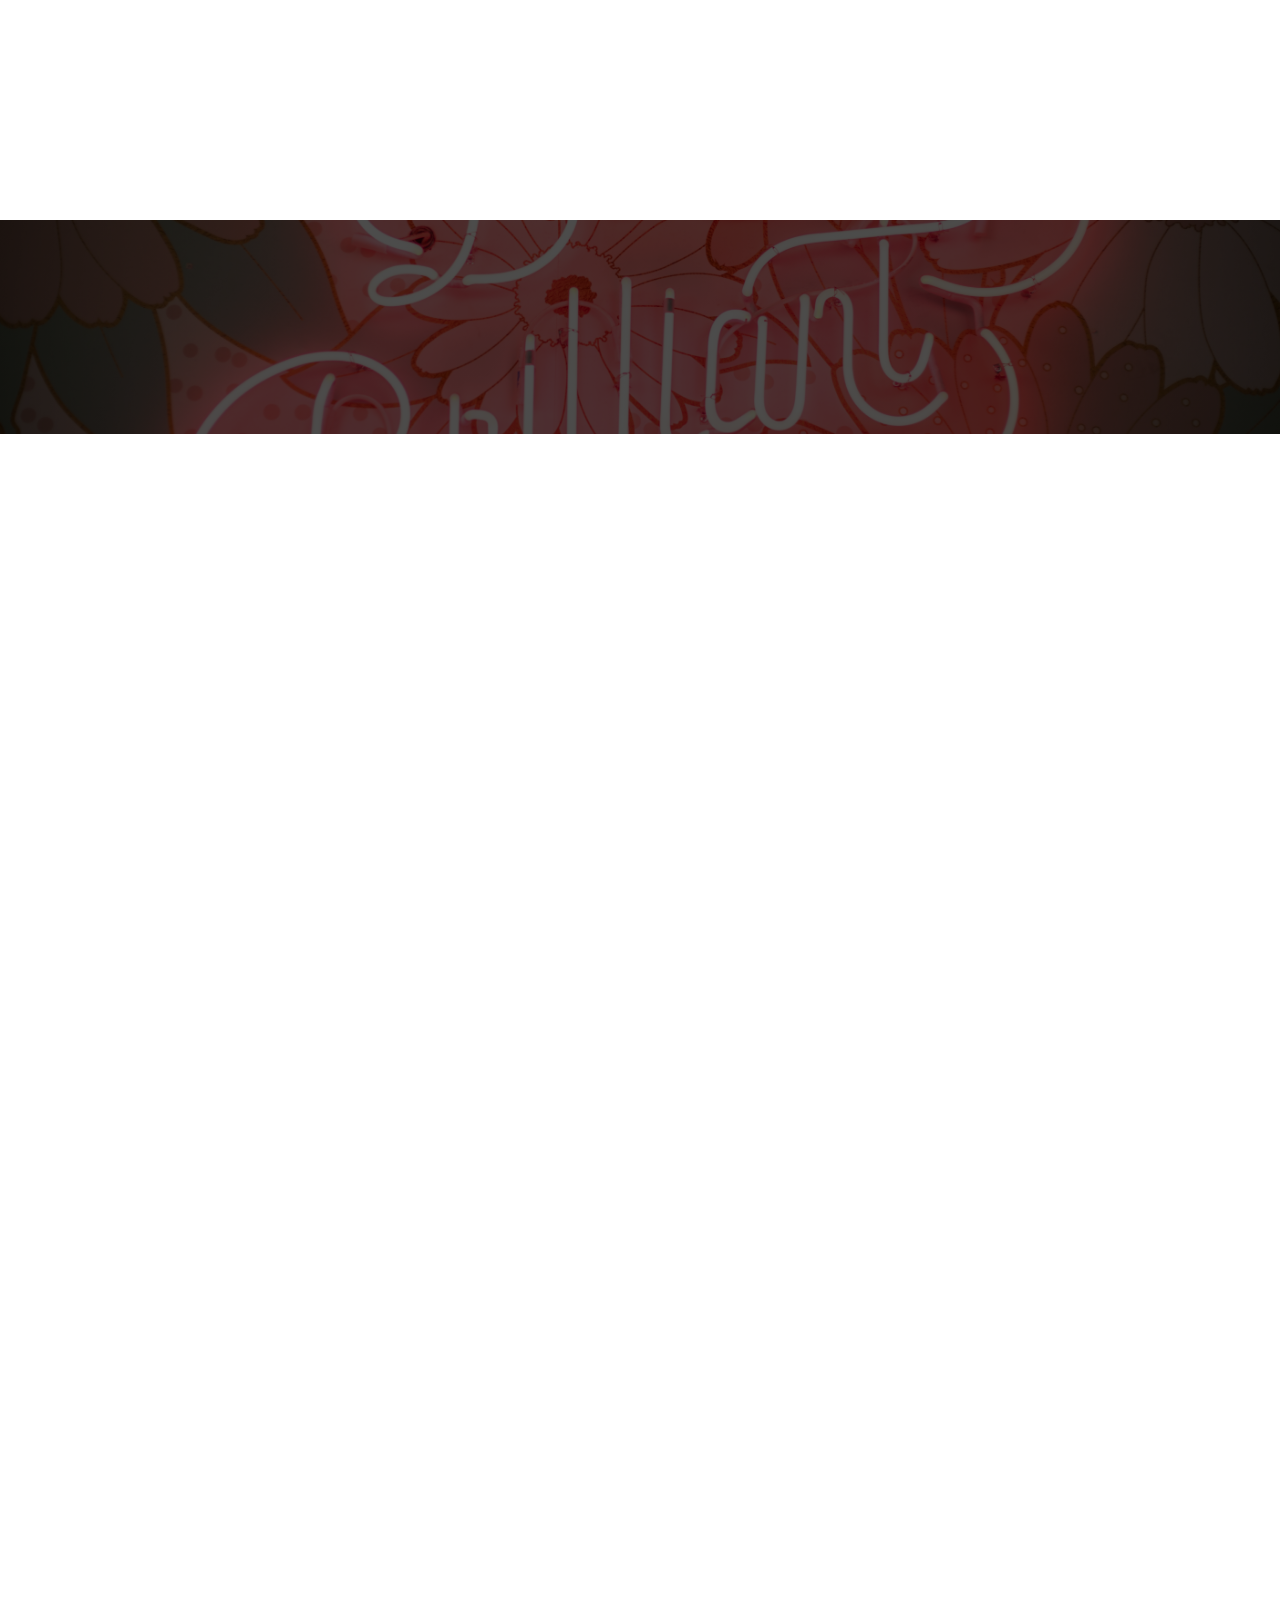
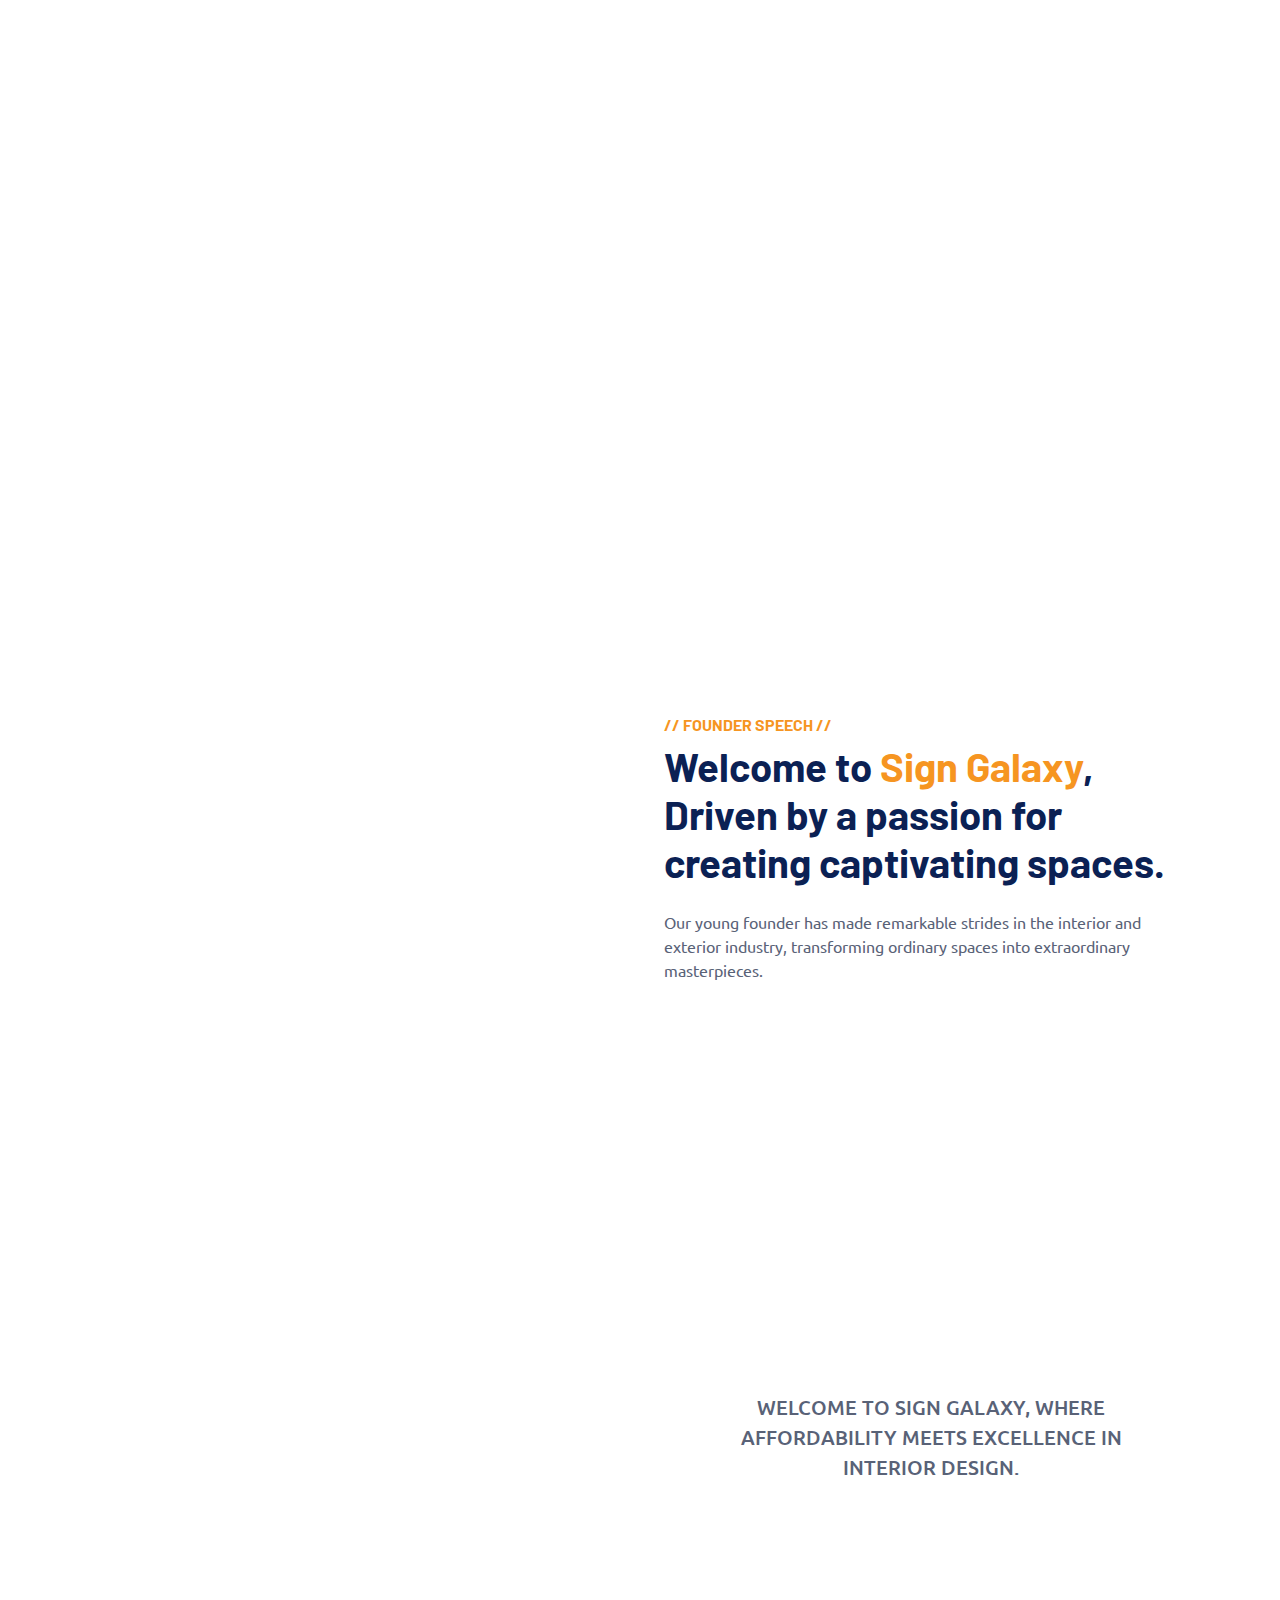
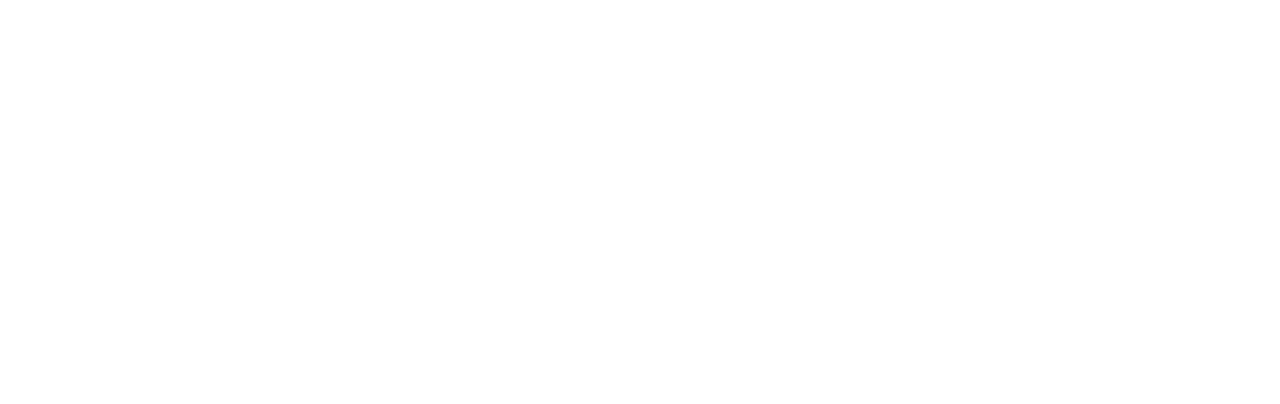
==== commit ac6c51b1: "gallary included" ====
--- a/index.html
+++ b/index.html
@@ -37,7 +37,7 @@
     <link rel="stylesheet" type="text/css" href="https://cdn.jsdelivr.net/jquery.slick/1.6.0/slick.css" />
     <script src="https://code.jquery.com/jquery-3.6.0.min.js"></script>
     <script src="https://cdn.jsdelivr.net/jquery.slick/1.6.0/slick.min.js"></script>
-  <script src="https://cdn.jsdelivr.net/npm/@popperjs/core@2.5.4/dist/umd/popper.min.js"></script>
+    <script src="https://cdn.jsdelivr.net/npm/@popperjs/core@2.5.4/dist/umd/popper.min.js"></script>
 
 
     <!-- Template Stylesheet -->
@@ -102,7 +102,7 @@
                     <a class="nav-link" href="index.html">Home</a>
                 </li>
                 <li class="nav-item">
-                    <a class="nav-link" href="#">Gallary</a>
+                    <a class="nav-link" href="Gallary.html">Gallary</a>
                 </li>
                 <li class="nav-item dropdown">
                     <a class="nav-link dropdown-toggle" href="#" data-bs-toggle="dropdown">Services</a>
@@ -225,13 +225,40 @@
     <!-- Carousel End -->
 
     <!-- ======= Clients Section ======= -->
-    <!-- <div class="container">
+    <div class="container">
         <div class="text-center wow fadeInUp" data-wow-delay="0.1s">
             <h1 class="mb-5">Our esteemed Clients</h1>
         </div>
-        <section class="customer-logos slide wow fadeInUp">
-        </section>
-    </div> -->
+        <!-- <section class="customer-logos slide wow fadeInUp"> -->
+        <div class="logo-carousel slide wow fadeInUp">
+            <div class="logo-carousel-inner">
+                <div class="logo-carousel-item">
+                    <img src="img/Logos/logo 8.jpg" alt="Logo 1">
+                </div>
+                <div class="logo-carousel-item">
+                    <img src="img/Logos/logo 1.jpg" alt="Logo 2">
+                </div>
+                <div class="logo-carousel-item">
+                    <img src="img/Logos/logo 2.jpg" alt="Logo 3">
+                </div>
+                <div class="logo-carousel-item">
+                    <img src="img/Logos/logo 4.jpg" alt="Logo 4">
+                  </div>
+                  <div class="logo-carousel-item">
+                    <img src="img/Logos/logo 10.png" alt="Logo 6">
+                  </div>
+                  <div class="logo-carousel-item">
+                    <img src="img/Logos/logo 11.jpeg" alt="Logo 7">
+                  </div>
+                  <div class="logo-carousel-item">
+                    <img src="img/Logos/logo 12.jpg" alt="Logo 7">
+                  </div>
+            </div>
+        </div>
+        
+
+        <!-- </section> -->
+    </div>
     <!-- End Clients Section -->
 
     <!-- Service Start -->
@@ -387,145 +414,153 @@
     <!-- Service Start -->
     <div class="container-xxl py-5">
         <div class="container">
-          <div class="text-center wow fadeInUp" data-wow-delay="0.1s">
-            <h6 class="text-primary text-uppercase">// Our Designs //</h6>
-           <a href="Signage-Service.html"><h1 class="mb-5">Signage <i class="bi bi-arrow-right"></i></h1></a> 
-          </div>
-          <div class="row g-4">
-            <div class="col-lg-3 col-md-6 wow fadeInUp" data-wow-delay="0.1s">
-              <div class="team-item">
-                <div class="position-relative overflow-hidden">
-                  <div class="aspect-ratio-container">
-                    <img class="img-fluid rounded-20" src="img/Signage/edgelip2.jpg" alt="">
-                  </div>
-                </div>
-              </div>
-            </div>
-            <div class="col-lg-3 col-md-6 wow fadeInUp" data-wow-delay="0.3s">
-              <div class="team-item">
-                <div class="position-relative overflow-hidden">
-                  <div class="aspect-ratio-container">
-                    <img class="img-fluid rounded-20" src="img/Signage/neon3.jpg" alt="">
-                  </div>
-                </div>
-              </div>
-            </div>
-            <div class="col-lg-3 col-md-6 wow fadeInUp" data-wow-delay="0.5s">
-              <div class="team-item">
-                <div class="position-relative overflow-hidden">
-                  <div class="aspect-ratio-container">
-                    <img class="img-fluid rounded-20" src="img/Signage/Paylon3.png" alt="">
-                  </div>
-                </div>
-              </div>
-            </div>
-            <div class="col-lg-3 col-md-6 wow fadeInUp" data-wow-delay="0.7s">
-              <div class="team-item">
-                <div class="position-relative overflow-hidden">
-                  <div class="aspect-ratio-container">
-                    <img class="img-fluid rounded-20" src="img/Signage/signage 5.jpg" alt="">
-                  </div>
-                </div>
-              </div>
-            </div>
-          </div>
-        </div>
-      </div>
+            <div class="text-center wow fadeInUp" data-wow-delay="0.1s">
+                <h6 class="text-primary text-uppercase">// Our Designs //</h6>
+                <a href="Signage-Service.html">
+                    <h1 class="mb-5">Signage <i class="bi bi-arrow-right"></i></h1>
+                </a>
+            </div>
+            <div class="row g-4">
+                <div class="col-lg-3 col-md-6 wow fadeInUp" data-wow-delay="0.1s">
+                    <div class="team-item">
+                        <div class="position-relative overflow-hidden">
+                            <div class="aspect-ratio-container">
+                                <img class="img-fluid rounded-20" src="img/Signage/edgelip2.jpg" alt="">
+                            </div>
+                        </div>
+                    </div>
+                </div>
+                <div class="col-lg-3 col-md-6 wow fadeInUp" data-wow-delay="0.3s">
+                    <div class="team-item">
+                        <div class="position-relative overflow-hidden">
+                            <div class="aspect-ratio-container">
+                                <img class="img-fluid rounded-20" src="img/Signage/neon3.jpg" alt="">
+                            </div>
+                        </div>
+                    </div>
+                </div>
+                <div class="col-lg-3 col-md-6 wow fadeInUp" data-wow-delay="0.5s">
+                    <div class="team-item">
+                        <div class="position-relative overflow-hidden">
+                            <div class="aspect-ratio-container">
+                                <img class="img-fluid rounded-20" src="img/Signage/Paylon3.png" alt="">
+                            </div>
+                        </div>
+                    </div>
+                </div>
+                <div class="col-lg-3 col-md-6 wow fadeInUp" data-wow-delay="0.7s">
+                    <div class="team-item">
+                        <div class="position-relative overflow-hidden">
+                            <div class="aspect-ratio-container">
+                                <img class="img-fluid rounded-20" src="img/Signage/signage 5.jpg" alt="">
+                            </div>
+                        </div>
+                    </div>
+                </div>
+            </div>
+        </div>
+    </div>
     <div class="container-xxl py-5">
         <div class="container">
-          <div class="text-center wow fadeInUp" data-wow-delay="0.1s">
-            <h6 class="text-primary text-uppercase">// Our Designs //</h6>
-            <a href="Interior-Service.html"><h1 class="mb-5">Interior <i class="bi bi-arrow-right"></i></h1></a> 
-          </div>
-          <div class="row g-4">
-            <div class="col-lg-3 col-md-6 wow fadeInUp" data-wow-delay="0.1s">
-              <div class="team-item">
-                <div class="position-relative overflow-hidden">
-                  <div class="aspect-ratio-container">
-                    <img class="img-fluid rounded-20" src="img/interior/art-deco-interior-design-style.webp" alt="">
-                  </div>
-                </div>
-              </div>
-            </div>
-            <div class="col-lg-3 col-md-6 wow fadeInUp" data-wow-delay="0.3s">
-              <div class="team-item">
-                <div class="position-relative overflow-hidden">
-                  <div class="aspect-ratio-container">
-                    <img class="img-fluid rounded-20" src="img/interior/interior (14).jpg" alt="">
-                  </div>
-                </div>
-              </div>
-            </div>
-            <div class="col-lg-3 col-md-6 wow fadeInUp" data-wow-delay="0.5s">
-              <div class="team-item">
-                <div class="position-relative overflow-hidden">
-                  <div class="aspect-ratio-container">
-                    <img class="img-fluid rounded-20" src="img/interior/interior (15).jpg" alt="">
-                  </div>
-                </div>
-              </div>
-            </div>
-            <div class="col-lg-3 col-md-6 wow fadeInUp" data-wow-delay="0.7s">
-              <div class="team-item">
-                <div class="position-relative overflow-hidden">
-                  <div class="aspect-ratio-container">
-                    <img class="img-fluid rounded-20" src="img/interior/traditional-interior-design-style.webp" alt="">
-                  </div>
-                </div>
-              </div>
-            </div>
-          </div>
-        </div>
-      </div>
+            <div class="text-center wow fadeInUp" data-wow-delay="0.1s">
+                <h6 class="text-primary text-uppercase">// Our Designs //</h6>
+                <a href="Interior-Service.html">
+                    <h1 class="mb-5">Interior <i class="bi bi-arrow-right"></i></h1>
+                </a>
+            </div>
+            <div class="row g-4">
+                <div class="col-lg-3 col-md-6 wow fadeInUp" data-wow-delay="0.1s">
+                    <div class="team-item">
+                        <div class="position-relative overflow-hidden">
+                            <div class="aspect-ratio-container">
+                                <img class="img-fluid rounded-20" src="img/interior/art-deco-interior-design-style.webp"
+                                    alt="">
+                            </div>
+                        </div>
+                    </div>
+                </div>
+                <div class="col-lg-3 col-md-6 wow fadeInUp" data-wow-delay="0.3s">
+                    <div class="team-item">
+                        <div class="position-relative overflow-hidden">
+                            <div class="aspect-ratio-container">
+                                <img class="img-fluid rounded-20" src="img/interior/interior (14).jpg" alt="">
+                            </div>
+                        </div>
+                    </div>
+                </div>
+                <div class="col-lg-3 col-md-6 wow fadeInUp" data-wow-delay="0.5s">
+                    <div class="team-item">
+                        <div class="position-relative overflow-hidden">
+                            <div class="aspect-ratio-container">
+                                <img class="img-fluid rounded-20" src="img/interior/interior (15).jpg" alt="">
+                            </div>
+                        </div>
+                    </div>
+                </div>
+                <div class="col-lg-3 col-md-6 wow fadeInUp" data-wow-delay="0.7s">
+                    <div class="team-item">
+                        <div class="position-relative overflow-hidden">
+                            <div class="aspect-ratio-container">
+                                <img class="img-fluid rounded-20"
+                                    src="img/interior/traditional-interior-design-style.webp" alt="">
+                            </div>
+                        </div>
+                    </div>
+                </div>
+            </div>
+        </div>
+    </div>
     <div class="container-xxl py-5">
         <div class="container">
-          <div class="text-center wow fadeInUp" data-wow-delay="0.1s">
-            <h6 class="text-primary text-uppercase">// Our Designs //</h6>
-            <a href="Exterior-Service.html"><h1 class="mb-5">Exterior <i class="bi bi-arrow-right"></i></h1></a> 
-          </div>
-          <div class="row g-4">
-            <div class="col-lg-3 col-md-6 wow fadeInUp" data-wow-delay="0.1s">
-              <div class="team-item">
-                <div class="position-relative overflow-hidden">
-                  <div class="aspect-ratio-container">
-                    <img class="img-fluid rounded-20" src="img/Exteriors/ACP1.jpeg" alt="">
-                  </div>
-                </div>
-              </div>
-            </div>
-            <div class="col-lg-3 col-md-6 wow fadeInUp" data-wow-delay="0.3s">
-              <div class="team-item">
-                <div class="position-relative overflow-hidden">
-                  <div class="aspect-ratio-container">
-                    <img class="img-fluid rounded-20" src="img/Exteriors/Exterior 1.webp" alt="">
-                  </div>
-                </div>
-              </div>
-            </div>
-            <div class="col-lg-3 col-md-6 wow fadeInUp" data-wow-delay="0.5s">
-              <div class="team-item">
-                <div class="position-relative overflow-hidden">
-                  <div class="aspect-ratio-container">
-                    <img class="img-fluid rounded-20" src="img/Exteriors/Exterior 2.webp" alt="">
-                  </div>
-                </div>
-              </div>
-            </div>
-            <div class="col-lg-3 col-md-6 wow fadeInUp" data-wow-delay="0.7s">
-              <div class="team-item">
-                <div class="position-relative overflow-hidden">
-                  <div class="aspect-ratio-container">
-                    <img class="img-fluid rounded-20" src="img/Exteriors/glassexterior3.jpg" alt="">
-                  </div>
-                </div>
-              </div>
-            </div>
-          </div>
-        </div>
-      </div>
+            <div class="text-center wow fadeInUp" data-wow-delay="0.1s">
+                <h6 class="text-primary text-uppercase">// Our Designs //</h6>
+                <a href="Exterior-Service.html">
+                    <h1 class="mb-5">Exterior <i class="bi bi-arrow-right"></i></h1>
+                </a>
+            </div>
+            <div class="row g-4">
+                <div class="col-lg-3 col-md-6 wow fadeInUp" data-wow-delay="0.1s">
+                    <div class="team-item">
+                        <div class="position-relative overflow-hidden">
+                            <div class="aspect-ratio-container">
+                                <img class="img-fluid rounded-20" src="img/Exteriors/ACP1.jpeg" alt="">
+                            </div>
+                        </div>
+                    </div>
+                </div>
+                <div class="col-lg-3 col-md-6 wow fadeInUp" data-wow-delay="0.3s">
+                    <div class="team-item">
+                        <div class="position-relative overflow-hidden">
+                            <div class="aspect-ratio-container">
+                                <img class="img-fluid rounded-20" src="img/Exteriors/Exterior 1.webp" alt="">
+                            </div>
+                        </div>
+                    </div>
+                </div>
+                <div class="col-lg-3 col-md-6 wow fadeInUp" data-wow-delay="0.5s">
+                    <div class="team-item">
+                        <div class="position-relative overflow-hidden">
+                            <div class="aspect-ratio-container">
+                                <img class="img-fluid rounded-20" src="img/Exteriors/Exterior 2.webp" alt="">
+                            </div>
+                        </div>
+                    </div>
+                </div>
+                <div class="col-lg-3 col-md-6 wow fadeInUp" data-wow-delay="0.7s">
+                    <div class="team-item">
+                        <div class="position-relative overflow-hidden">
+                            <div class="aspect-ratio-container">
+                                <img class="img-fluid rounded-20" src="img/Exteriors/glassexterior3.jpg" alt="">
+                            </div>
+                        </div>
+                    </div>
+                </div>
+            </div>
+        </div>
+    </div>
     <!-- Service End -->
 
-      
+
 
     <!-- Booking Start -->
     <div class="container-fluid bg-secondary booking my-5 wow fadeInUp" data-wow-delay="0.1s">
@@ -602,8 +637,10 @@
                 </div>
                 <div class="col-lg-6">
                     <h6 class="text-primary text-uppercase">// Founder Speech //</h6>
-                    <h1 class="mb-4">Welcome to <span class="text-primary">Sign Galaxy</span>, Driven by a passion for creating captivating spaces.</h1>
-                    <p class="mb-4">Our young founder has made remarkable strides in the interior and exterior industry, transforming ordinary spaces into extraordinary masterpieces.</p>
+                    <h1 class="mb-4">Welcome to <span class="text-primary">Sign Galaxy</span>, Driven by a passion for
+                        creating captivating spaces.</h1>
+                    <p class="mb-4">Our young founder has made remarkable strides in the interior and exterior industry,
+                        transforming ordinary spaces into extraordinary masterpieces.</p>
                     <div class="row g-4 mb-3 pb-3">
                         <div class="col-12 wow fadeIn" data-wow-delay="0.1s">
                             <div class="d-flex">
@@ -612,7 +649,8 @@
                                     <span class="fw-bold text-secondary">01</span>
                                 </div>
                                 <div class="ps-3">
-                                    <h6>Emerging from the heart of Ballari, our young founder has become a beacon of inspiration in the interior and exterior field.</h6>
+                                    <h6>Emerging from the heart of Ballari, our young founder has become a beacon of
+                                        inspiration in the interior and exterior field.</h6>
 
                                 </div>
                             </div>
@@ -624,7 +662,9 @@
                                     <span class="fw-bold text-secondary">02</span>
                                 </div>
                                 <div class="ps-3">
-                                    <h6>With an unwavering commitment to enhancing the aesthetics of spaces, we have revolutionized the local design landscape, bringing a touch of elegance and sophistication to Ballari's architectural endeavors</h6>
+                                    <h6>With an unwavering commitment to enhancing the aesthetics of spaces, we have
+                                        revolutionized the local design landscape, bringing a touch of elegance and
+                                        sophistication to Ballari's architectural endeavors</h6>
 
                                 </div>
                             </div>
@@ -650,7 +690,9 @@
                                     <span class="fw-bold text-secondary">04</span>
                                 </div>
                                 <div class="ps-3">
-                                    <h6>With an innovative approach and an eye for detail, we have garnered recognition for their exceptional work, leaving an indelible mark on the world of design</h6>
+                                    <h6>With an innovative approach and an eye for detail, we have garnered recognition
+                                        for their exceptional work, leaving an indelible mark on the world of design
+                                    </h6>
 
                                 </div>
                             </div>
@@ -785,14 +827,22 @@
     <script src="lib/aos/aos.js"></script>
     <script>
         $(document).ready(function () {
-            $('.customer-logos').slick({
-                slidesToShow: 6,
-                slidesToScroll: 2,
-                autoplay: true,
-                autoplaySpeed: 500,
-                arrows: true,
-                dots: true,
-            });
+           function scrollLogoCarousel() {
+    const carouselInner = document.querySelector('.logo-carousel-inner');
+    const carouselItems = document.querySelectorAll('.logo-carousel-item');
+  
+    const itemWidth = carouselItems[0].offsetWidth;
+    const scrollAmount = itemWidth * 4; // Scroll by four items
+  
+    carouselInner.style.transform = `translateX(-${scrollAmount}px)`;
+  
+    setTimeout(() => {
+      carouselInner.style.transform = 'translateX(0)';
+    }, 2000); // Adjust the delay between scrolls (in milliseconds)
+  }
+  
+  setInterval(scrollLogoCarousel, 4000); // Adjust the interval between auto-scrolls (in milliseconds)
+  
         });
 
     </script>
--- a/css/style.css
+++ b/css/style.css
@@ -623,4 +623,46 @@
     }
   
     
-  +  
+    .logo-carousel {
+      width: 100%;
+      overflow: hidden;
+    }
+    
+    .logo-carousel-inner {
+      display: flex;
+      transition: transform 0.5s ease;
+    }
+    
+    .logo-carousel-item {
+      flex: 0 0 25%; /* Adjust the width of carousel items for responsiveness */
+      max-width: 25%; /* Added to prevent items from growing larger than 25% */
+      text-align: center;
+      padding: 10px;
+    }
+    
+    .logo-carousel-item img {
+      max-width: 100%;
+      max-height: 200px;
+    }
+
+    .gallery {
+      display: grid;
+      grid-template-columns: repeat(3, 1fr);
+      grid-gap: 10px;
+    }
+    
+    .gallery img {
+      width: 100%;
+      height: 300px; 
+      object-fit: cover;
+      border-radius: 8px;
+      box-shadow: 0 2px 4px rgba(0, 0, 0, 0.1);
+      transform: scale(1);
+      transition: transform 0.3s ease;
+    }
+    
+    .gallery img:hover {
+      transform: scale(1.1);
+    }
+    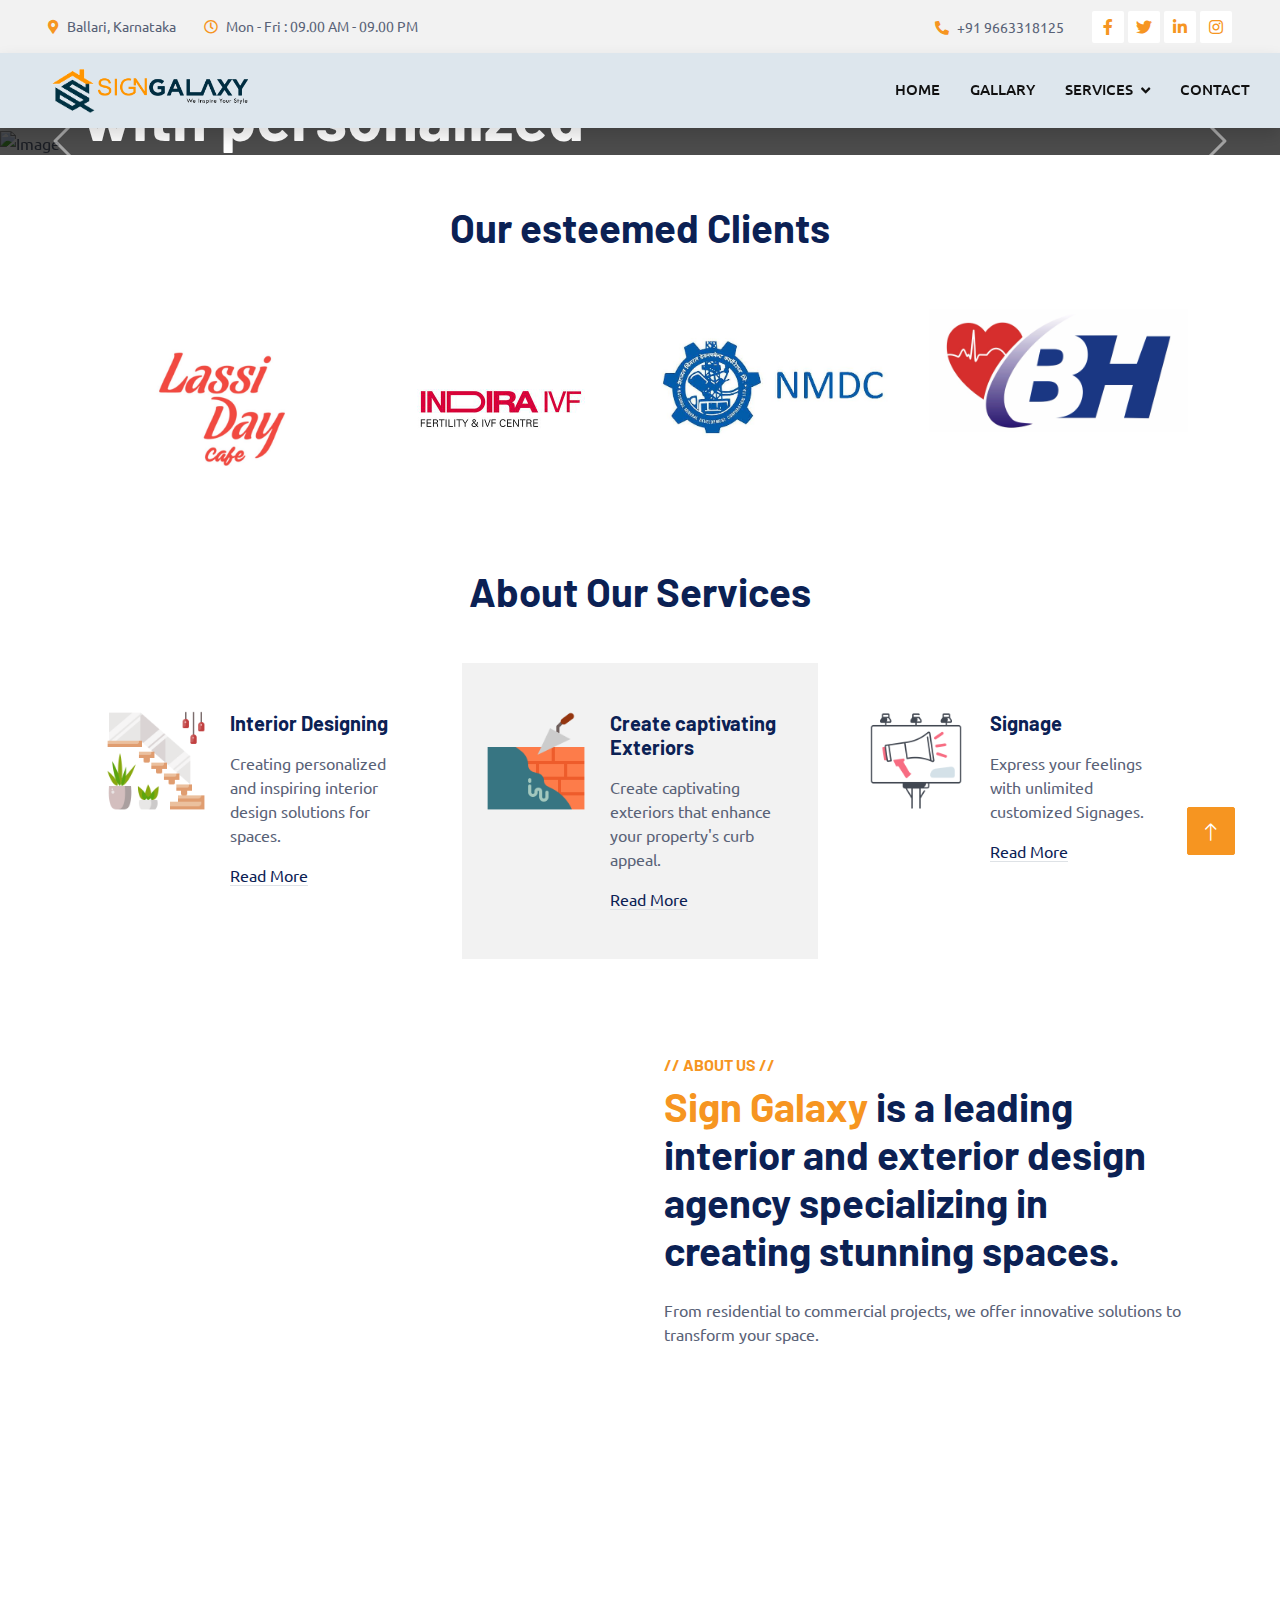
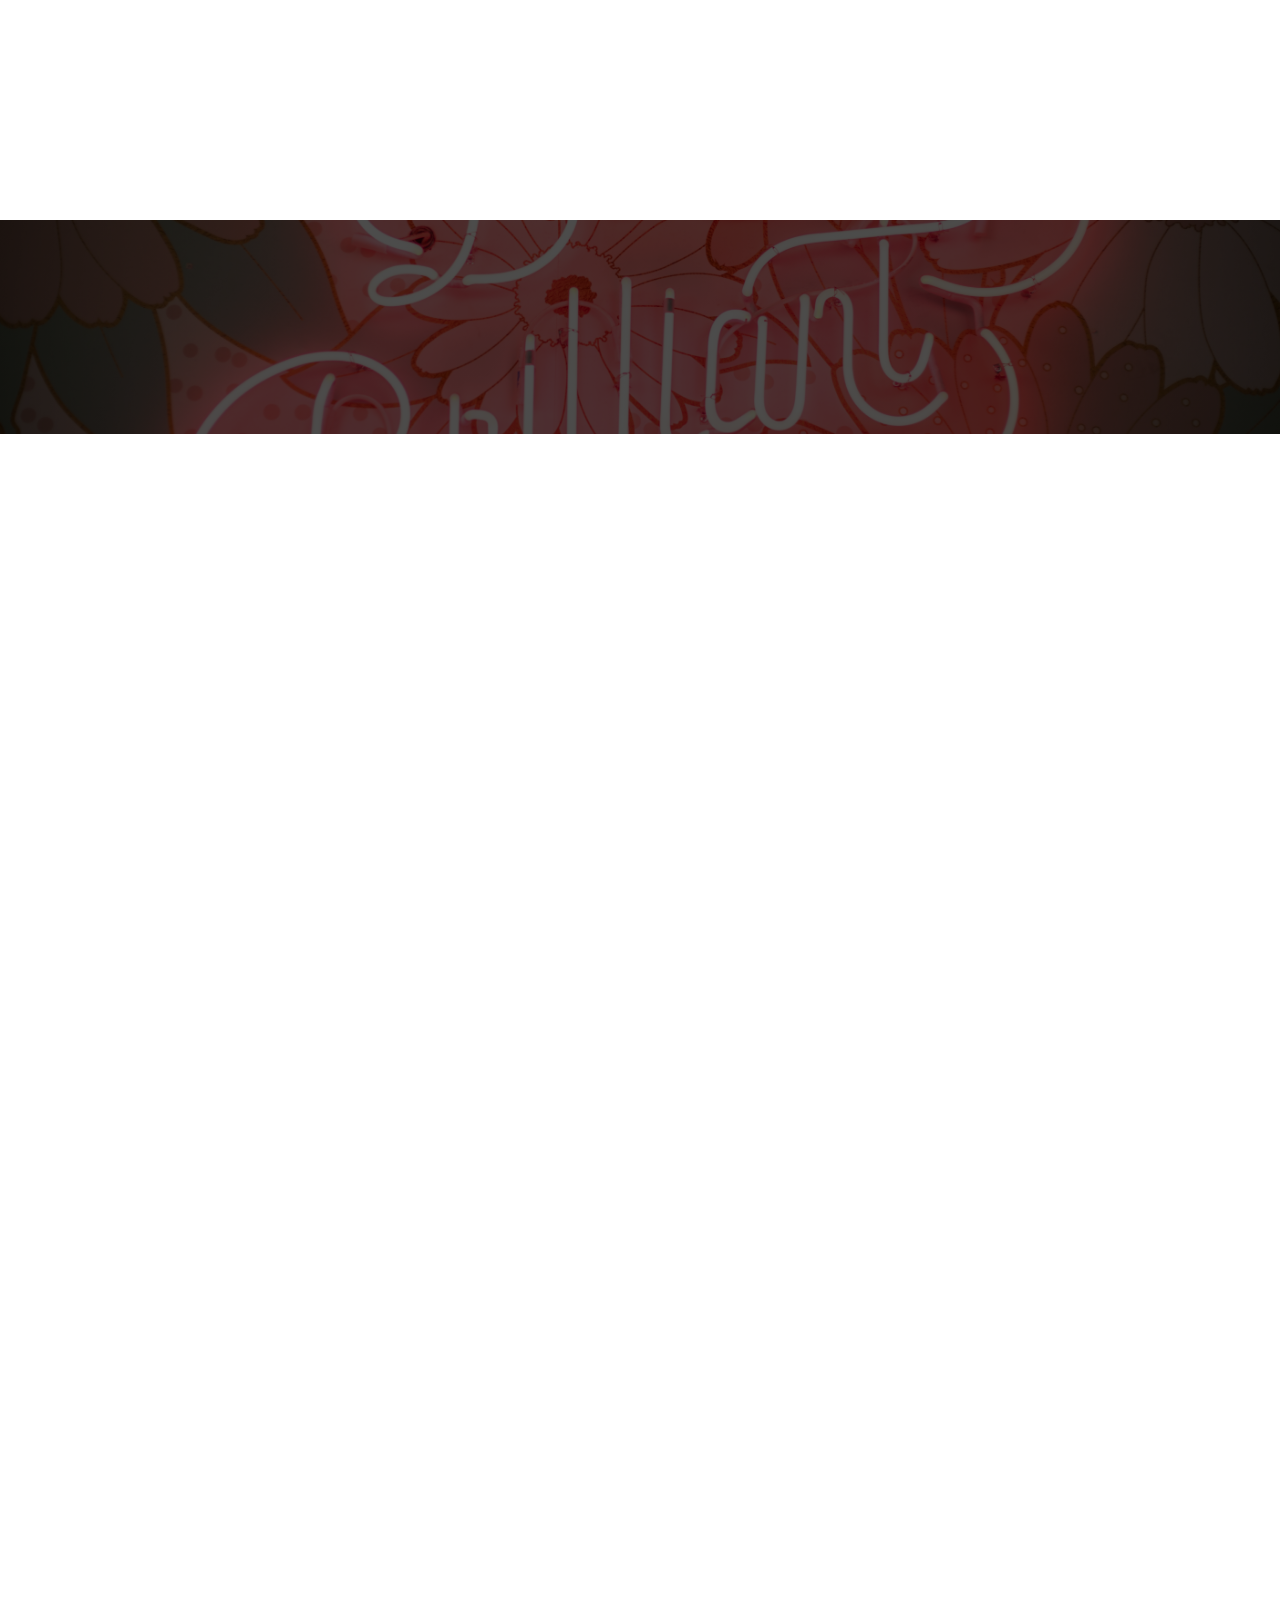
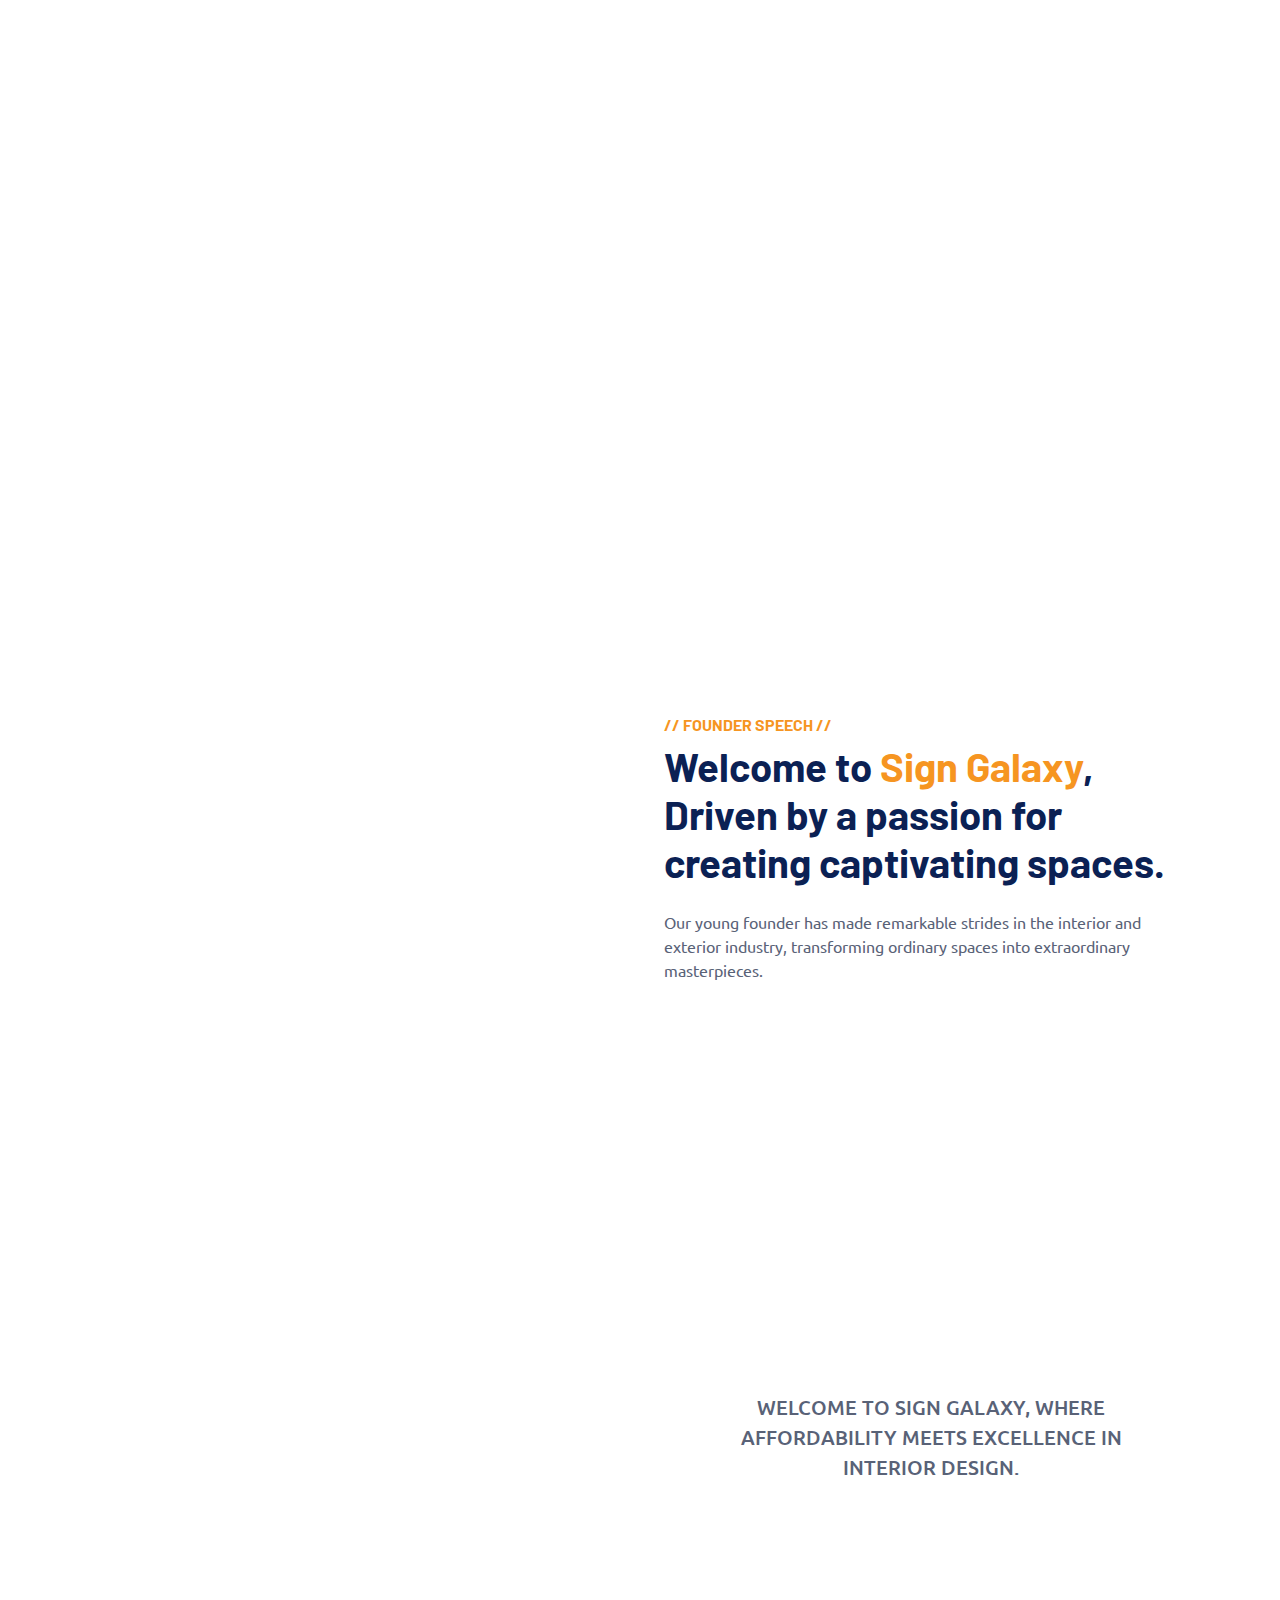
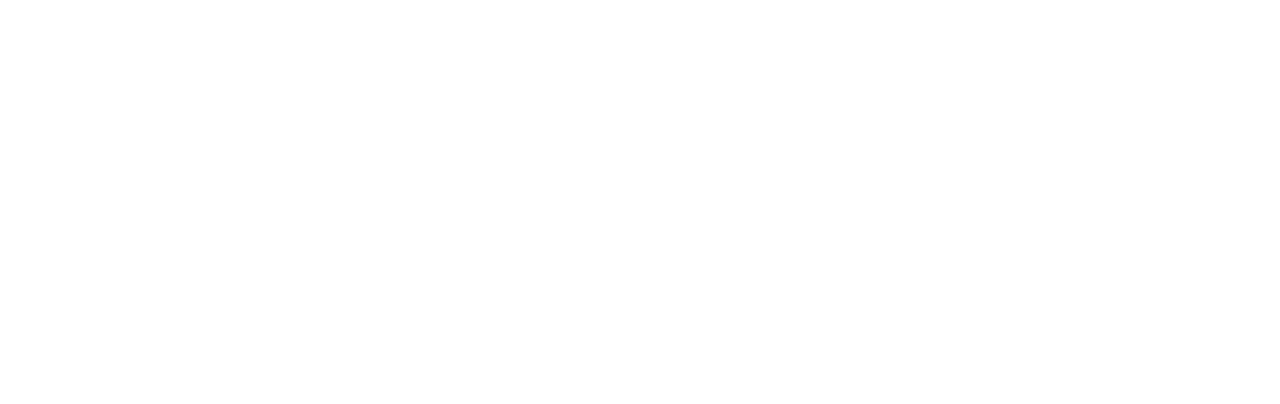
==== commit 03e80f9d: "signage changes" ====
--- a/index.html
+++ b/index.html
@@ -797,7 +797,7 @@
                     <div class="col-md-6 text-center text-md-start mb-3 mb-md-0">
                         &copy; <a class="border-bottom" href="#">Sign Galaxy</a>, All Right Reserved.
 
-                        <!--/*** This template is free as long as you keep the footer author’s credit link/attribution link/backlink. If you'd like to use the template without the footer author’s credit link/attribution link/backlink, you can purchase the Credit Removal License from "https://htmlcodex.com/credit-removal". Thank you for your support. ***/-->
+            
                         <a class="border-bottom" href="https://htmlcodex.com"></a>
                     </div>
 
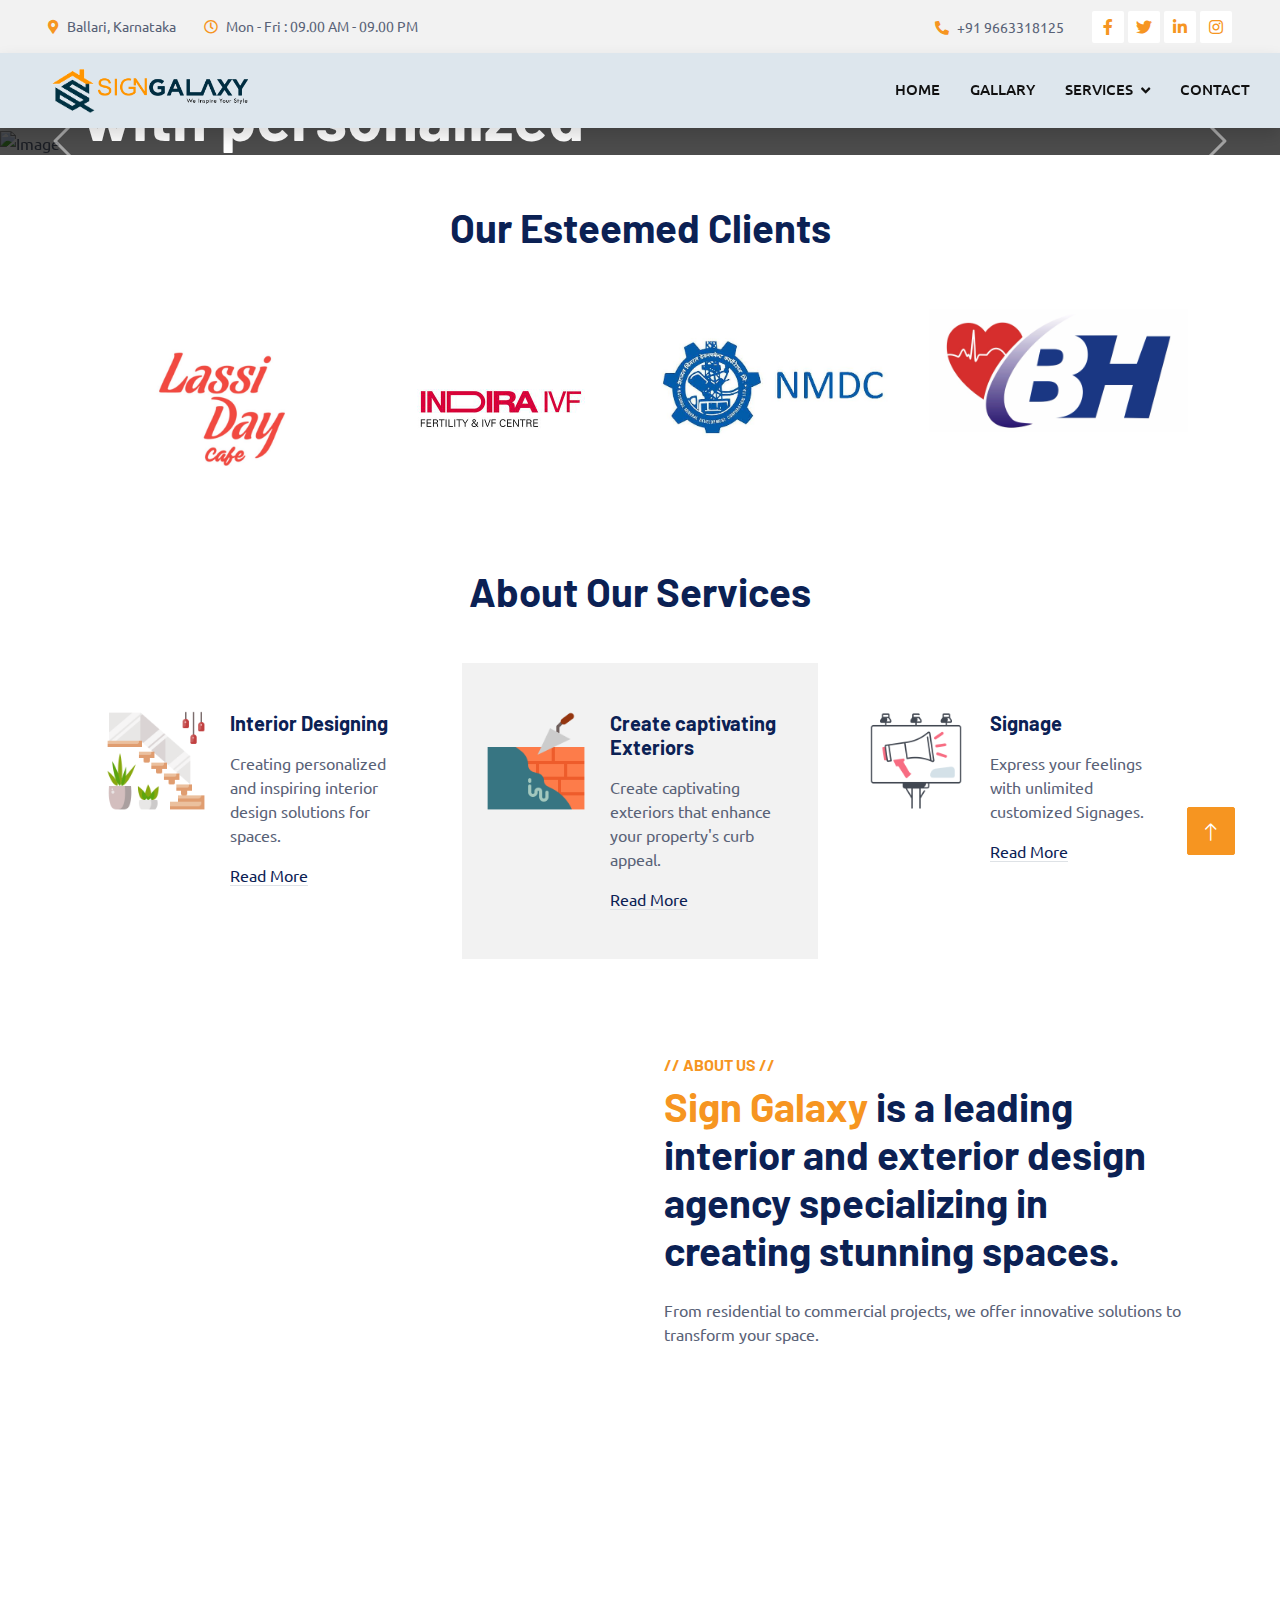
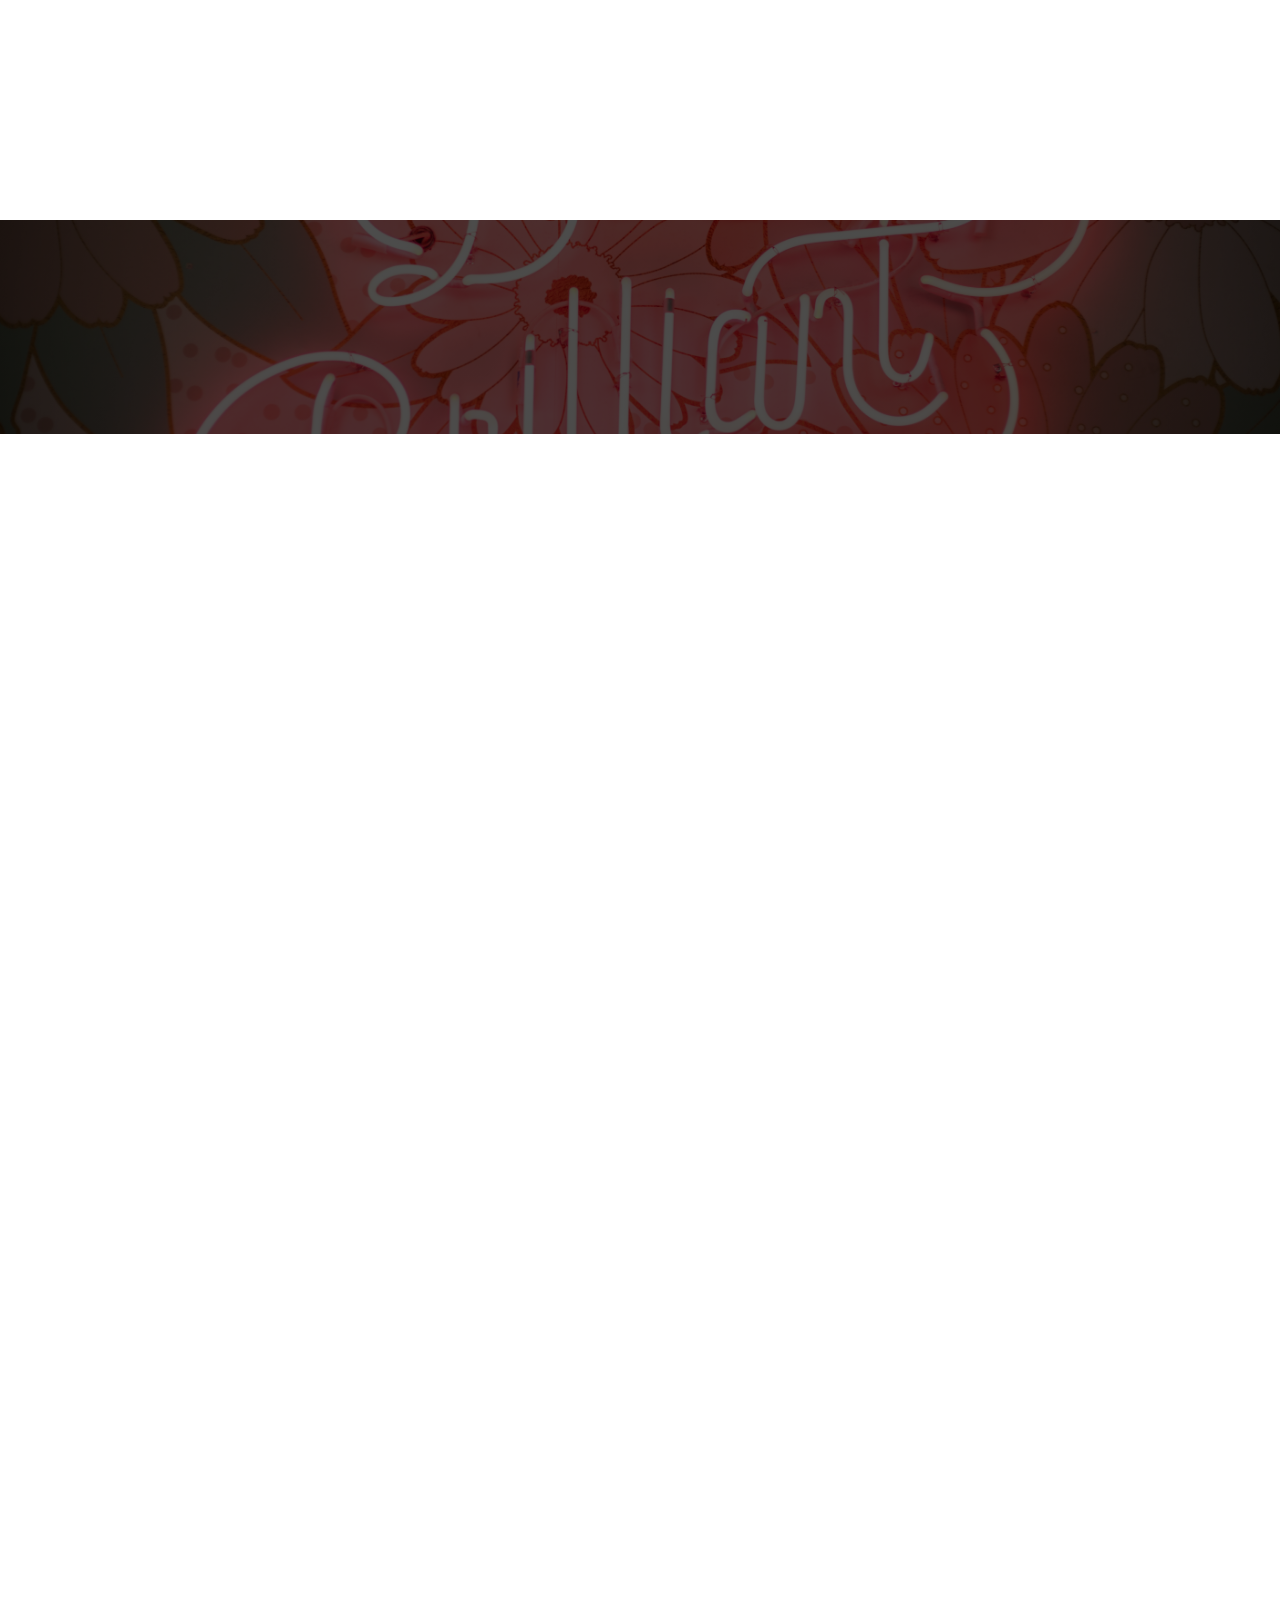
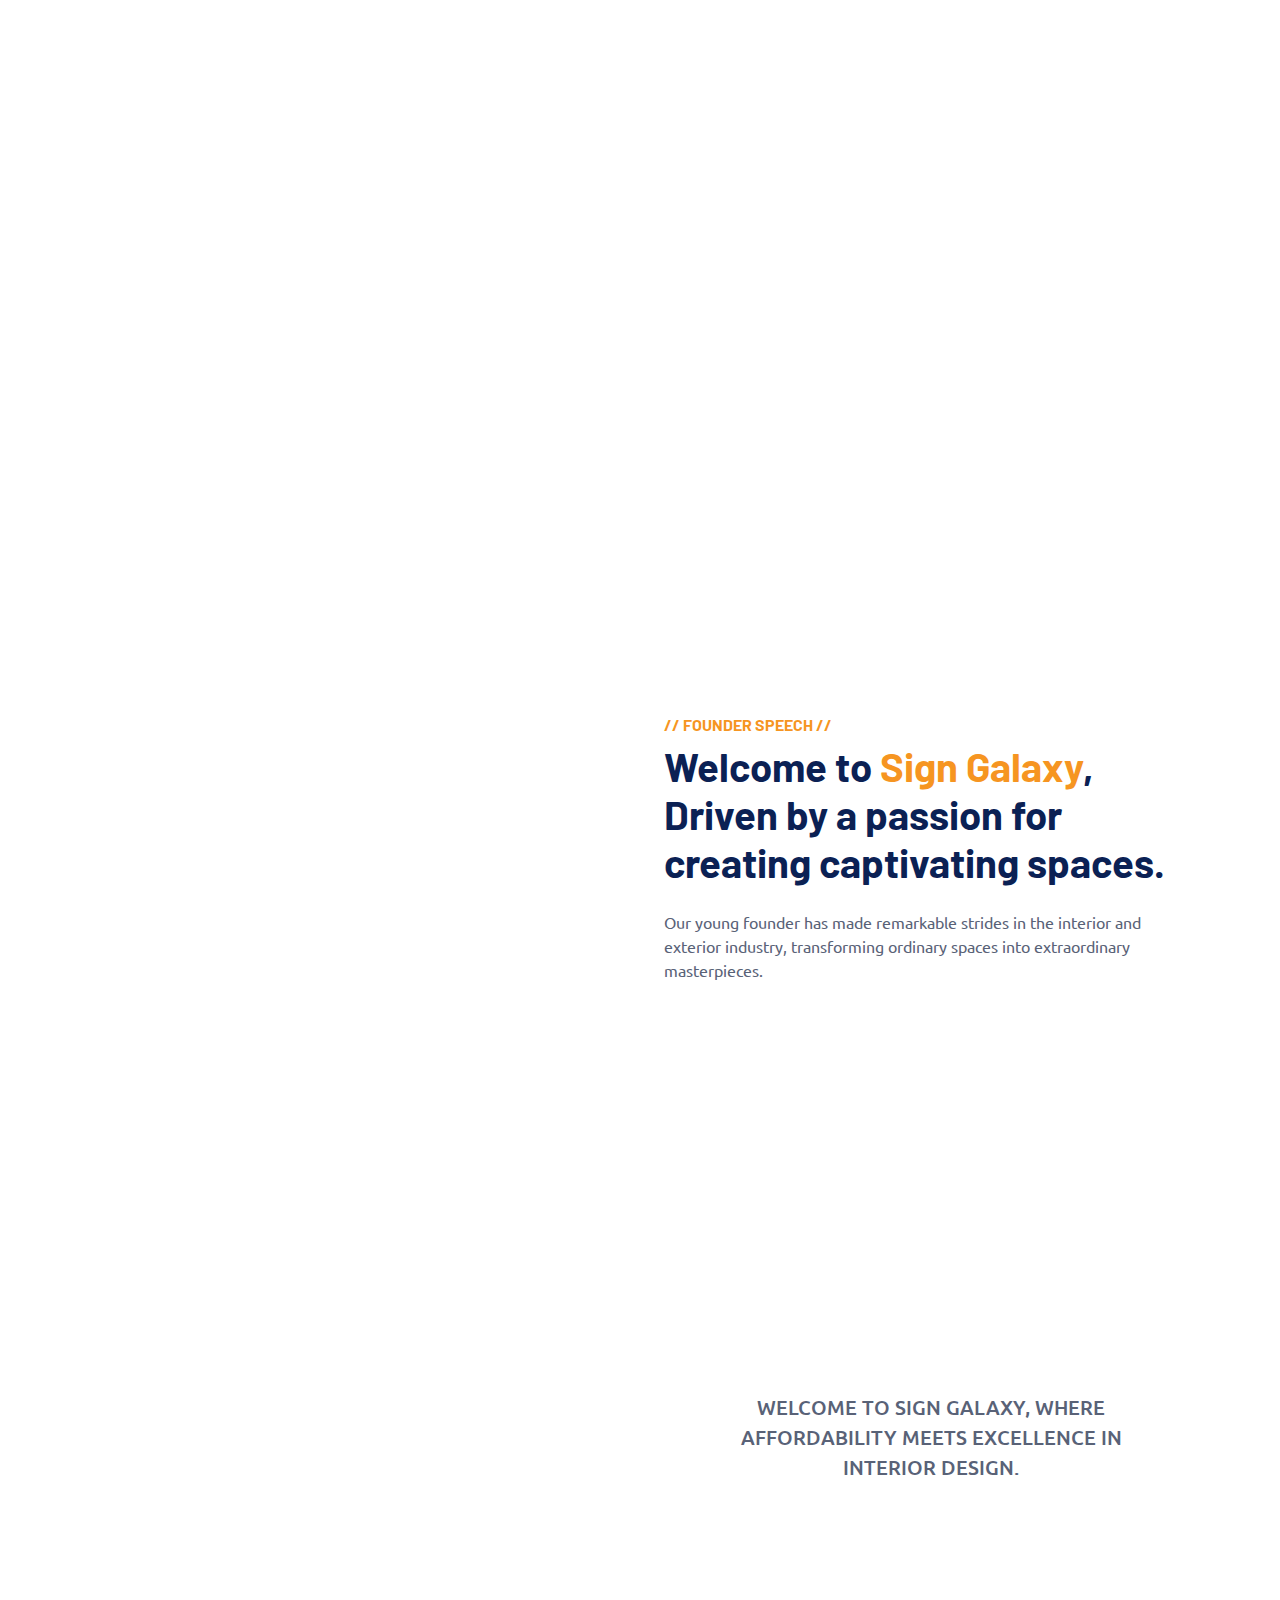
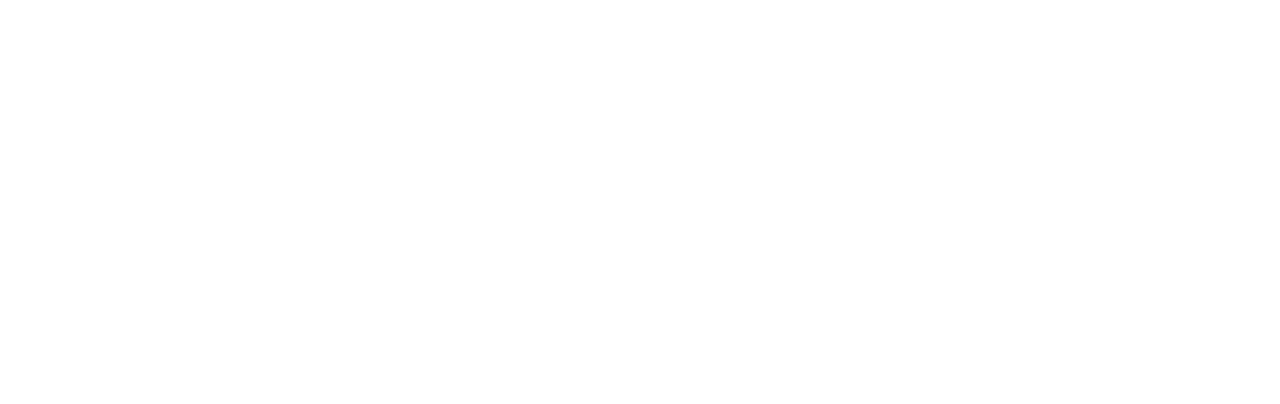
==== commit e01cde98: "minor corrections" ====
--- a/index.html
+++ b/index.html
@@ -227,7 +227,7 @@
     <!-- ======= Clients Section ======= -->
     <div class="container">
         <div class="text-center wow fadeInUp" data-wow-delay="0.1s">
-            <h1 class="mb-5">Our esteemed Clients</h1>
+            <h1 class="mb-5">Our Esteemed Clients</h1>
         </div>
         <!-- <section class="customer-logos slide wow fadeInUp"> -->
         <div class="logo-carousel slide wow fadeInUp">
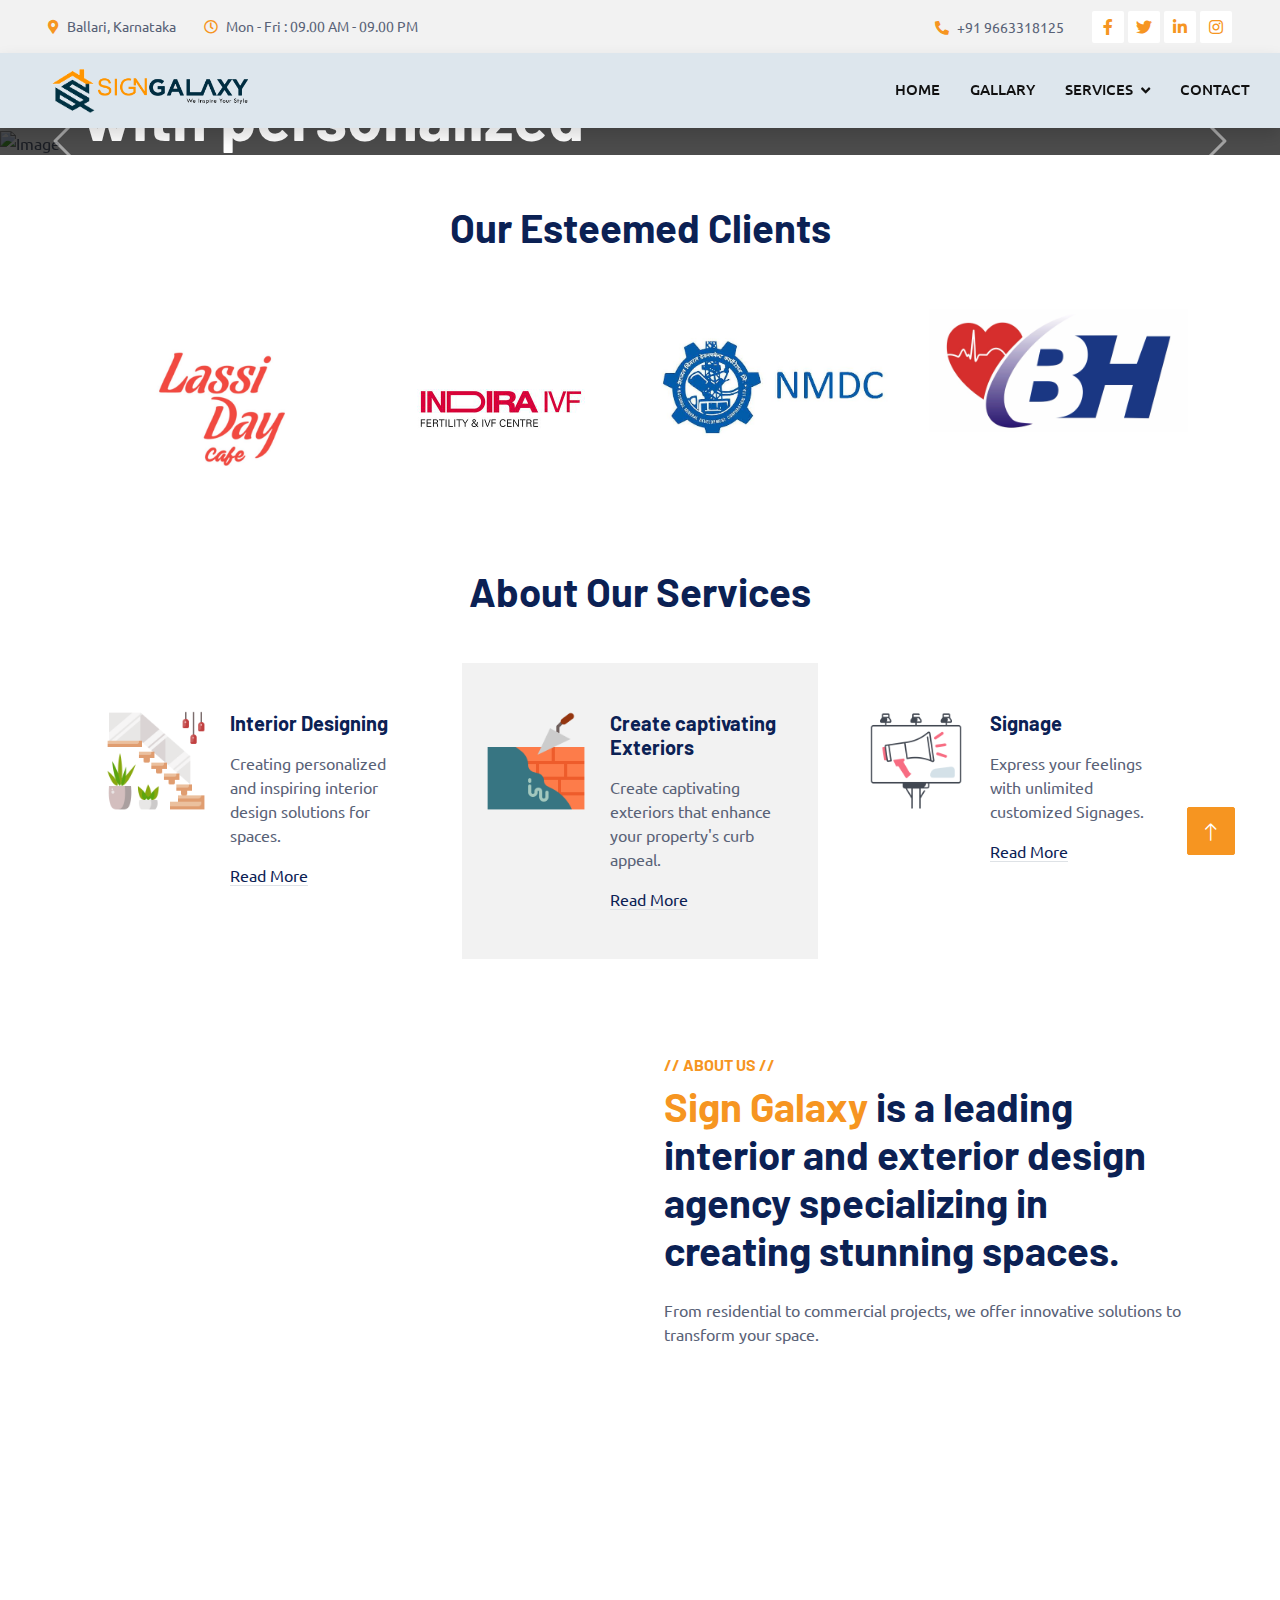
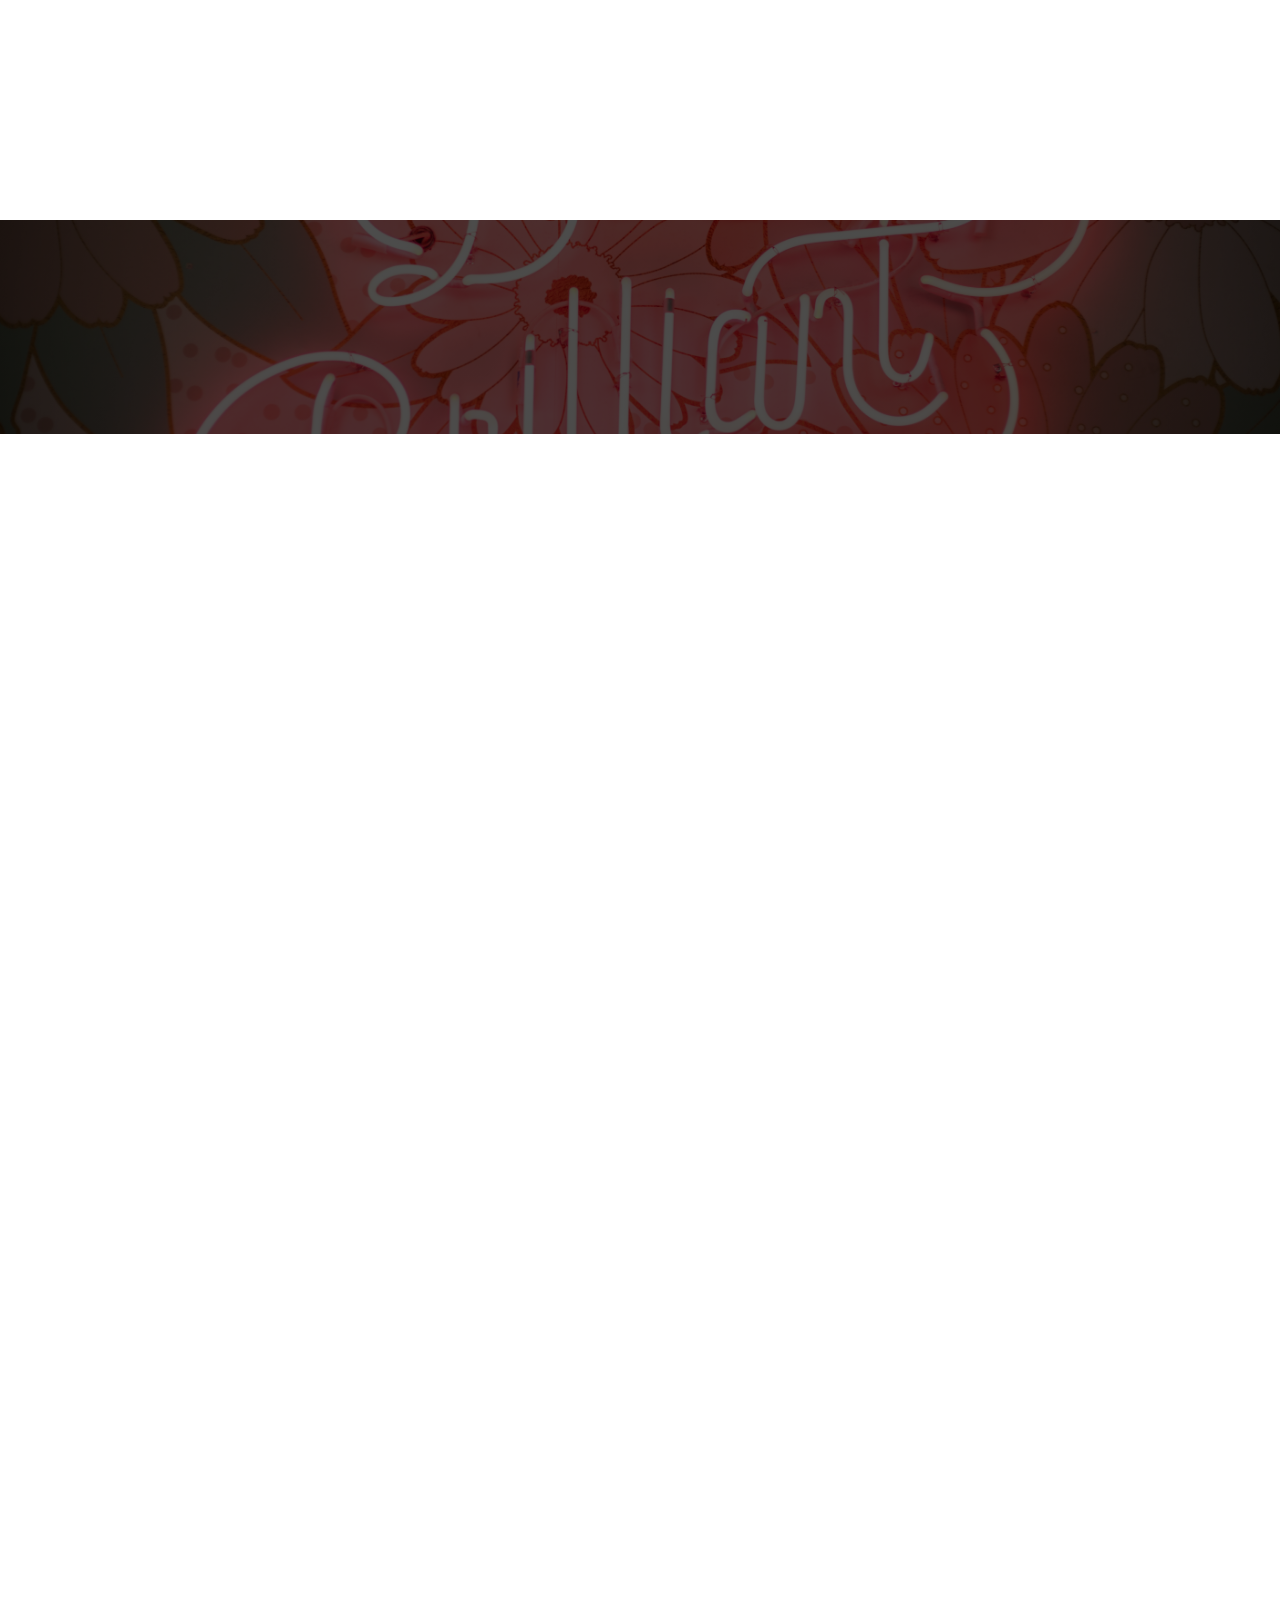
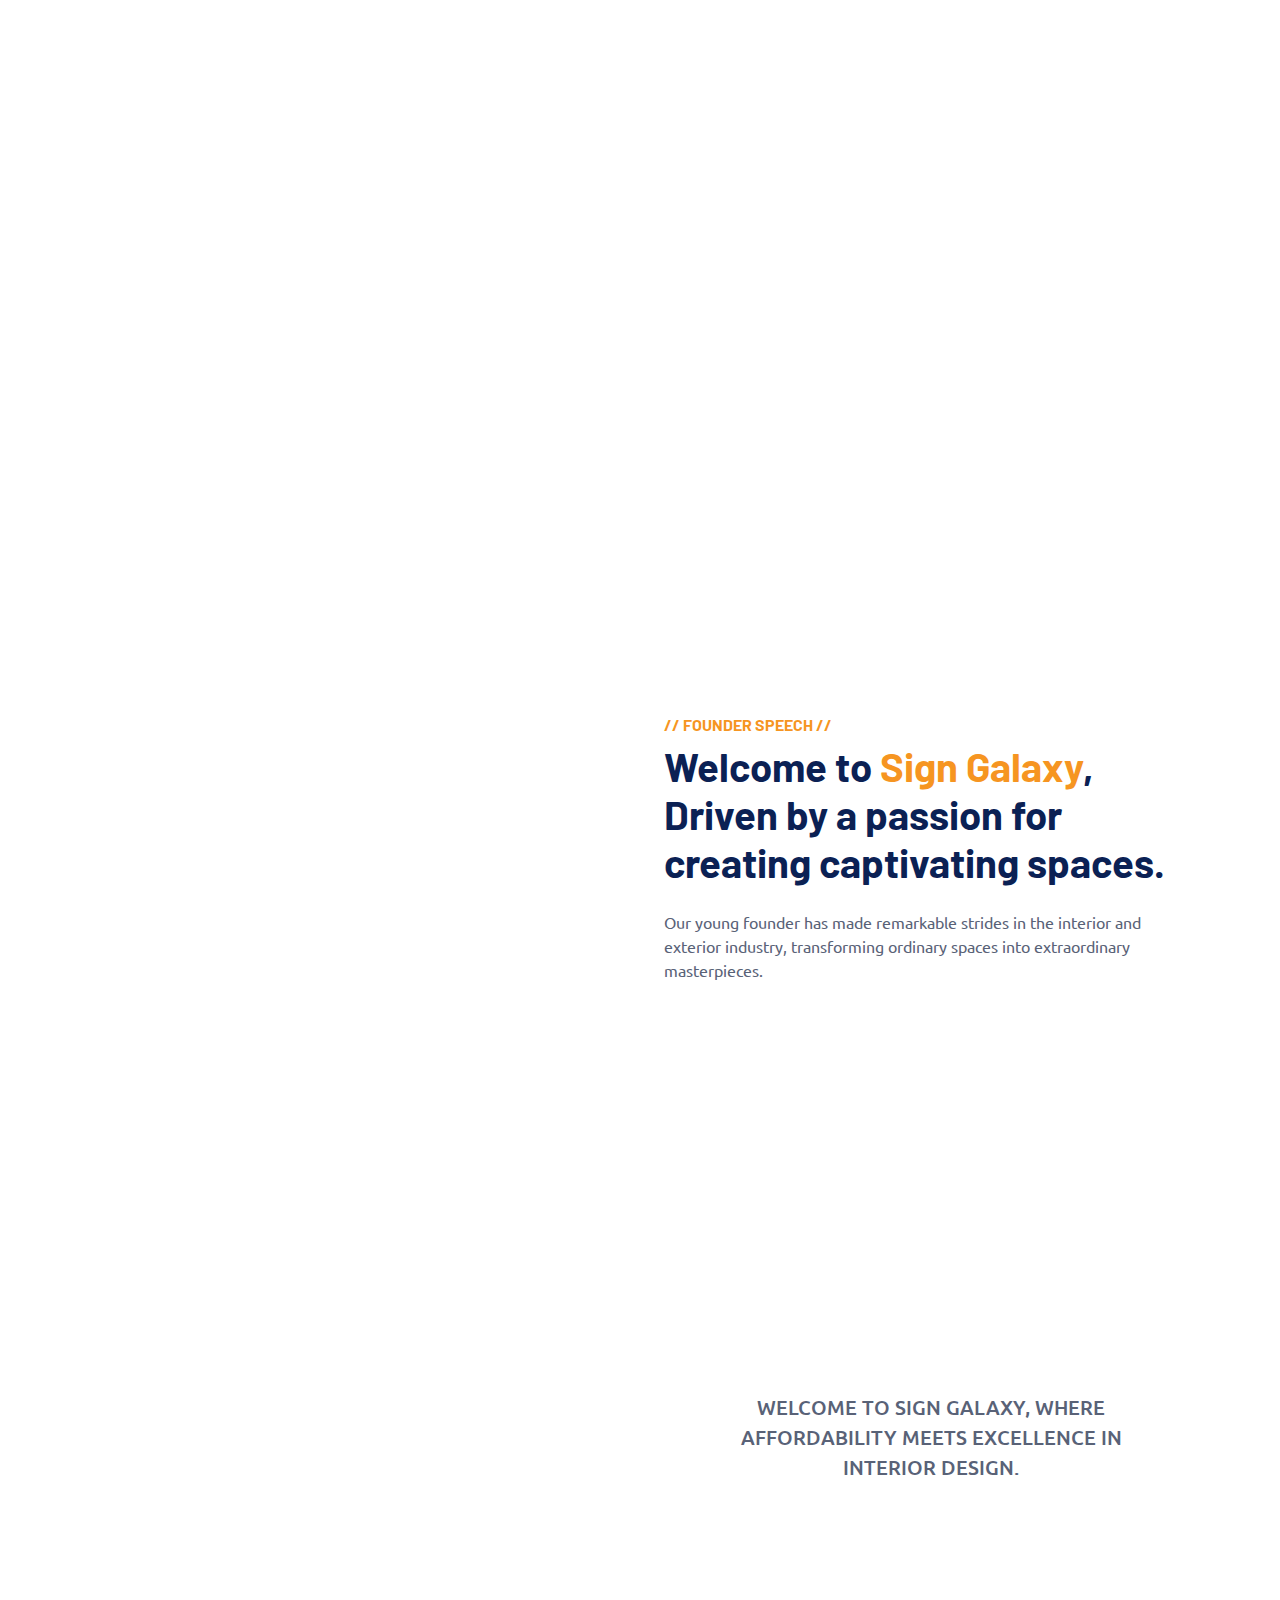
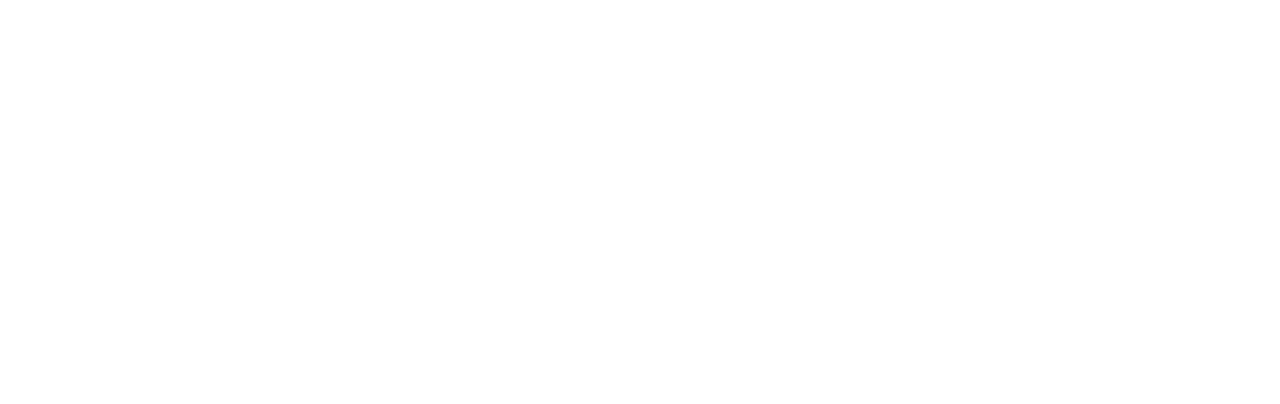
==== commit 2414bde4: "expericence updated" ====
--- a/index.html
+++ b/index.html
@@ -320,7 +320,7 @@
                             style="object-fit: cover;" alt="">
                         <div class="position-absolute top-0 end-0 mt-n4 me-n4 py-4 px-5"
                             style="background: rgba(0, 0, 0, .08);">
-                            <h1 class="display-4 text-white mb-0">4 <span class="fs-4">Years</span></h1>
+                            <h1 class="display-4 text-white mb-0">6 <span class="fs-4">Years</span></h1>
                             <h4 class="text-white">Experience</h4>
                         </div>
                     </div>
@@ -387,7 +387,7 @@
             <div class="row g-4">
                 <div class="col-md-6 col-lg-3 text-center wow fadeIn" data-wow-delay="0.1s">
                     <i class="fa fa-users fa-2x text-white mb-3"></i>
-                    <h2 class="text-white mb-2" data-toggle="counter-up">4</h2>
+                    <h2 class="text-white mb-2" data-toggle="counter-up">6</h2>
                     <p class="text-white mb-0">Years Experience</p>
                 </div>
                 <div class="col-md-6 col-lg-3 text-center wow fadeIn" data-wow-delay="0.3s">
@@ -875,4 +875,4 @@
     <script src="js/main.js"></script>
 </body>
 
-</html>+</html>
